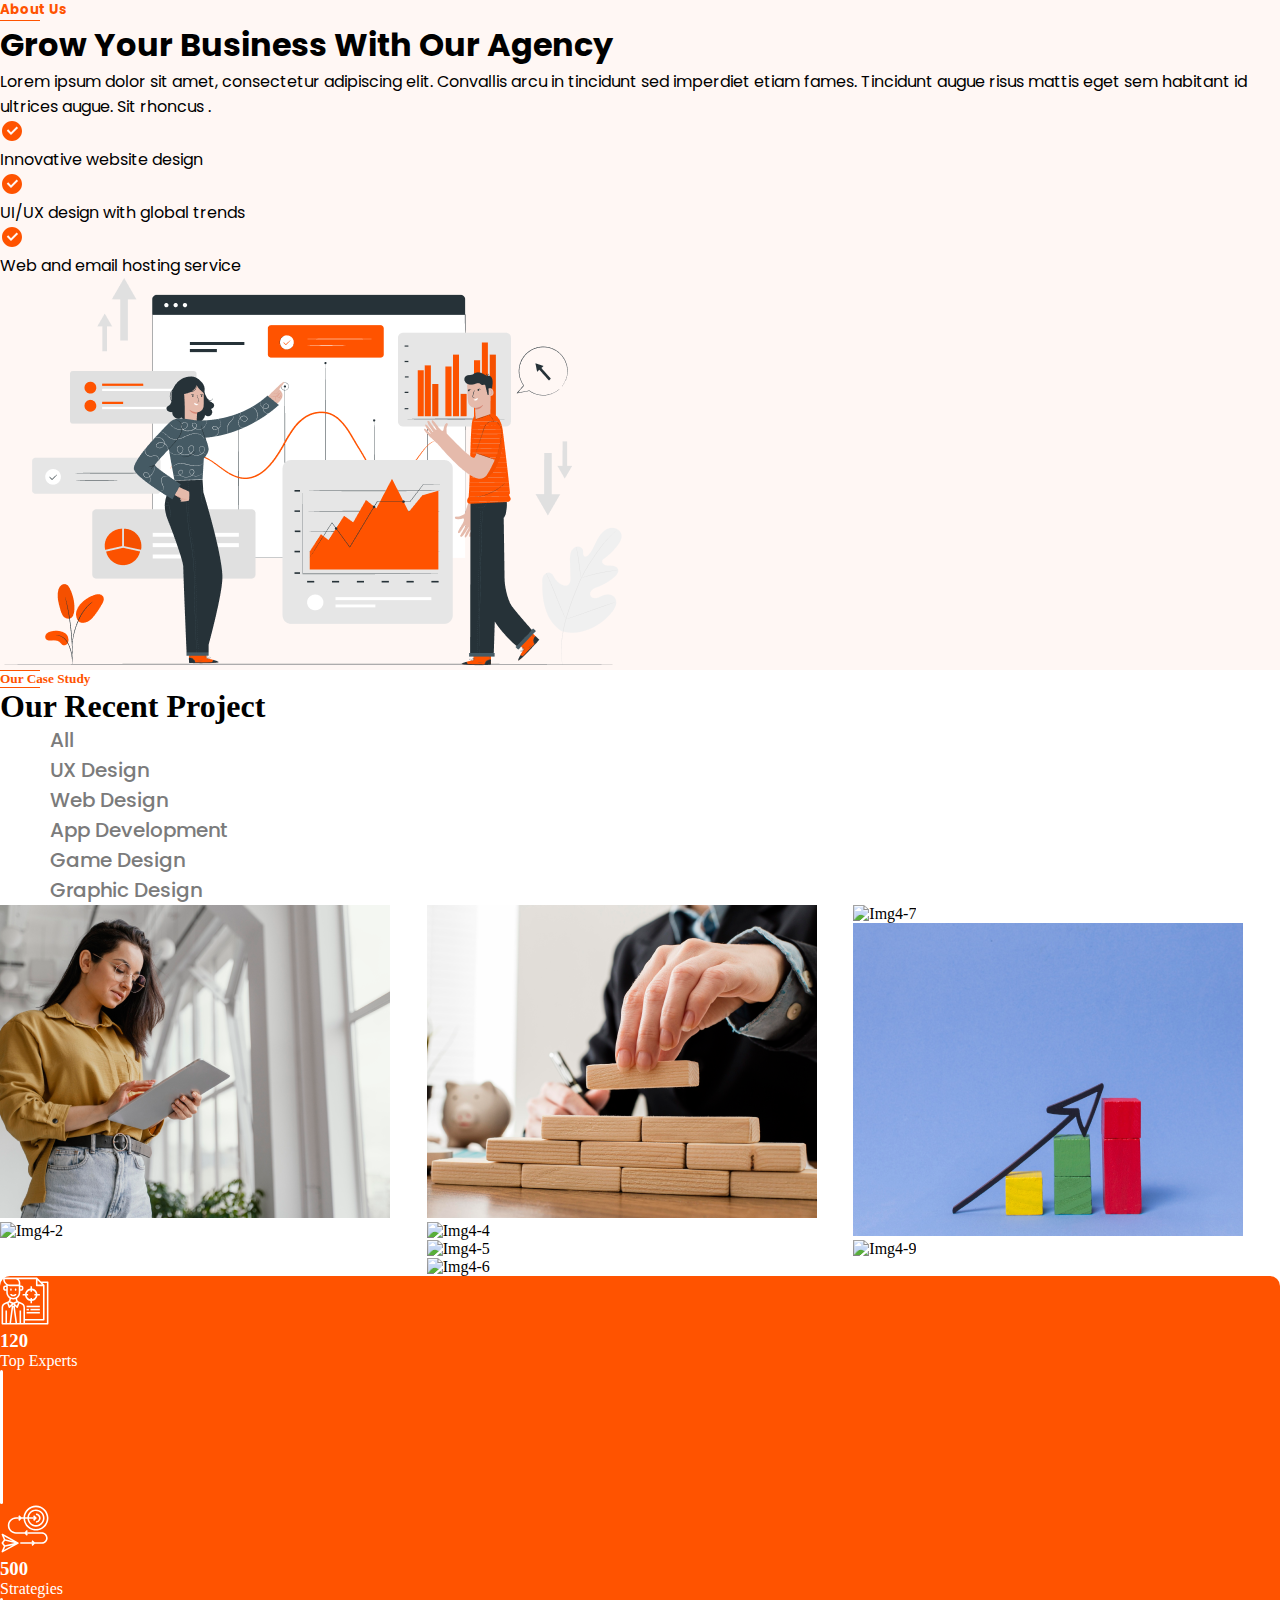
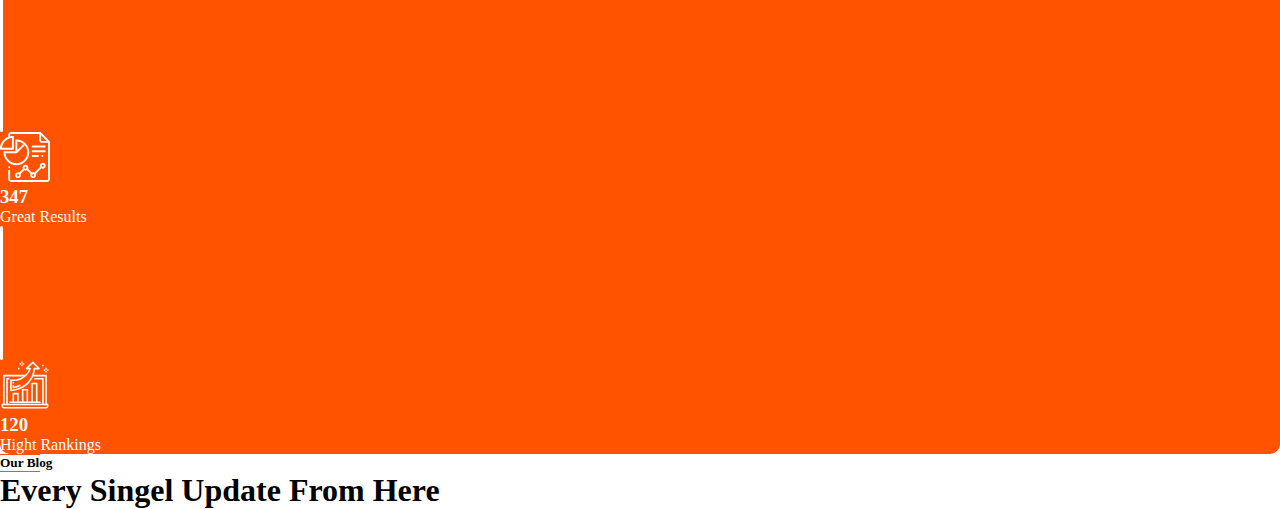
==== index.html @ da447713 "first commit" ====
<!doctype html>
<html lang="en">

<head>
    <meta charset="utf-8">
    <meta name="viewport" content="width=device-width, initial-scale=1">
    <title>Bootstrap demo</title>
    <link rel="stylesheet" href="/assets/css/style.css">
    <link href="https://cdn.jsdelivr.net/npm/bootstrap@5.3.0-alpha3/dist/css/bootstrap.min.css" rel="stylesheet"
        integrity="sha384-KK94CHFLLe+nY2dmCWGMq91rCGa5gtU4mk92HdvYe+M/SXH301p5ILy+dN9+nJOZ" crossorigin="anonymous">
</head>

<body>
    <!-- ----Third Section---- -->
    <section class="bg-color py-5">
        <div class="container">
            <div class="row">
                <div class="col-6">
                    <div class="d-flex align-items-center ms-1 pt-4">
                        <h5 class="f-m-poppins c-orange">About Us </h5>
                        <div class="line ms-2"></div>
                    </div>
                    <h1 class="f-m-poppins mt-3">Grow Your Business With
                        Our Agency</h1>
                    <p class="f-m-poppins mt-3">Lorem ipsum dolor sit amet, consectetur adipiscing elit. Convallis arcu
                        in tincidunt
                        sed
                        imperdiet etiam
                        fames. Tincidunt augue risus mattis eget sem habitant id ultrices augue. Sit rhoncus .</p>

                    <div class="d-flex align-items-center mt-2">
                        <span>
                            <svg width="24" height="24" viewBox="0 0 24 24" fill="none"
                                xmlns="http://www.w3.org/2000/svg">
                                <g clip-path="url(#clip0_411_270)">
                                    <path
                                        d="M12 22C6.477 22 2 17.523 2 12C2 6.477 6.477 2 12 2C17.523 2 22 6.477 22 12C22 17.523 17.523 22 12 22ZM11.003 16L18.073 8.929L16.659 7.515L11.003 13.172L8.174 10.343L6.76 11.757L11.003 16Z"
                                        fill="#FF5300" />
                                </g>
                                <defs>
                                    <clipPath id="clip0_411_270">
                                        <rect width="24" height="24" fill="#FF5300" />
                                    </clipPath>
                                </defs>
                            </svg>


                        </span>
                        <p class="f-m-poppins mb-0 ms-2">Innovative website design</p>
                    </div>
                    <div class="d-flex align-items-center mt-2">
                        <span>
                            <svg width="24" height="24" viewBox="0 0 24 24" fill="none"
                                xmlns="http://www.w3.org/2000/svg">
                                <g clip-path="url(#clip0_411_270)">
                                    <path
                                        d="M12 22C6.477 22 2 17.523 2 12C2 6.477 6.477 2 12 2C17.523 2 22 6.477 22 12C22 17.523 17.523 22 12 22ZM11.003 16L18.073 8.929L16.659 7.515L11.003 13.172L8.174 10.343L6.76 11.757L11.003 16Z"
                                        fill="#FF5300" />
                                </g>
                                <defs>
                                    <clipPath id="clip0_411_270">
                                        <rect width="24" height="24" fill="white" />
                                    </clipPath>
                                </defs>
                            </svg>

                        </span>
                        <p class=" mb-0 f-m-poppins ms-2">UI/UX design with global trends</p>
                    </div>
                    <div class="d-flex align-items-center mt-2">
                        <span>
                            <svg width="24" height="24" viewBox="0 0 24 24" fill="none"
                                xmlns="http://www.w3.org/2000/svg">
                                <g clip-path="url(#clip0_411_270)">
                                    <path
                                        d="M12 22C6.477 22 2 17.523 2 12C2 6.477 6.477 2 12 2C17.523 2 22 6.477 22 12C22 17.523 17.523 22 12 22ZM11.003 16L18.073 8.929L16.659 7.515L11.003 13.172L8.174 10.343L6.76 11.757L11.003 16Z"
                                        fill="#FF5300" />
                                </g>
                                <defs>
                                    <clipPath id="clip0_411_270">
                                        <rect width="24" height="24" fill="white" />
                                    </clipPath>
                                </defs>
                            </svg>

                        </span>


                        <p class="f-m-poppins mb-0 ms-2">Web and email hosting service</p>
                    </div>
                </div>
                <div class="col-6">
                    <img class="pb-5 pt-5" src="/assets/img/png/img-1.png" alt="img-1">
                </div>
            </div>
        </div>
    </section>
    <!-- ----Forth Section--- -->
    <section>
        <div class="container py-5">
            <div class="d-flex justify-content-center align-items-center mb-2">
                <div class="line"> </div>
                <h5 class="c-orange">Our Case Study</h5>
                <div class="line"></div>
            </div>
            <h1 class="d-flex justify-content-center mb-3">Our Recent Project</h1>
            <ul class="d-flex justify-content-between mb-5">
                <li class="1">
                    <a class="c-black box-1" href="">All</a>
                </li>
                <li clas>
                    <a class="c-black box-1" href="">UX Design</a>
                </li>
                <li class="">
                    <a class="c-black box-1" href="">Web Design</a>
                </li>
                <li class="ms-4">
                    <a class="c-black box-1" href="">App Development</a>
                </li>
                <li class="ms-4">
                    <a class="c-black box-1" href="">Game Design</a>
                </li>
                <li class="ms-4">
                    <a class="c-black box-1" href="">Graphic Design</a>
                </li>
            </ul>
            <div class="grid-container">
                <div class=" position-relative">
                    <img class="w-100 hover" src="/assets/img/png/Img4-1.png" alt="Img4-1">
                    <div class="box hover pos-absolute">
                        <div class="d-flex justify-content-center align-items-center flex-column h-100">
                            <span>
                                <svg width="50" height="50" viewBox="0 0 50 50" fill="none"
                                    xmlns="http://www.w3.org/2000/svg">
                                    <path
                                        d="M20.8333 6.25V10.4167H10.4167V39.5833H39.5833V29.1667H43.75V41.6667C43.75 42.2192 43.5305 42.7491 43.1398 43.1398C42.7491 43.5305 42.2192 43.75 41.6667 43.75H8.33333C7.7808 43.75 7.25089 43.5305 6.86019 43.1398C6.46949 42.7491 6.25 42.2192 6.25 41.6667V8.33333C6.25 7.7808 6.46949 7.25089 6.86019 6.86019C7.25089 6.46949 7.7808 6.25 8.33333 6.25H20.8333ZM36.6375 10.4167H27.0833V6.25H43.75V22.9167H39.5833V13.3625L25 27.9458L22.0542 25L36.6375 10.4167Z"
                                        fill="white" />
                                </svg>
                            </span>
                            <h2 class="c-white">Web Template</h2>
                        </div>
                    </div>

                </div>
                <div>
                    <img class="w-100" src="/assets/img/png/Img4-4.png" alt="Img4-2">
                </div>
                <div>
                    <img class="w-100" src="/assets/img/png/img4-7.png" alt="Img4-3">
                </div>
                <div>
                    <img class="w-100" src="/assets/img/png/Img4-2.png" alt="Img4-4">
                </div>
                <div>
                    <img class="w-100" src="/assets/img/png/Img4-5.png" alt="Img4-5">
                </div>
                <div>
                    <img class="w-100" src="/assets/img/png/Img4-8.png" alt="Img4-6">
                </div>
                <div>
                    <img class="w-100" src="/assets/img/png/Img4-3.png" alt="Img4-7">
                </div>
                <div>
                    <img class="w-100" src="/assets/img/png/img4-6.png" alt="img4-8">
                </div>
                <div>
                    <img class="w-100" src="/assets/img/png/Img4-9.png" alt="Img4-9">
                </div>
            </div>
        </div>
    </section>

    <section class="py-5" >
        <div class="container bg-color-1 py-5">
            <div class="d-flex justify-content-between">
                <div class="flex-column ps-5">
                    <span><svg width="50" height="50" viewBox="0 0 50 50" fill="none"
                            xmlns="http://www.w3.org/2000/svg">
                            <path
                                d="M47.656 5.46875H40.9451L37.2732 1.78906C37.1242 1.64516 36.9256 1.56404 36.7185 1.5625H3.90603C3.69883 1.5625 3.50011 1.64481 3.3536 1.79132C3.20709 1.93784 3.12478 2.13655 3.12478 2.34375V3.36719C3.12677 4.50338 3.41391 5.6209 3.95989 6.61732C4.50587 7.61373 5.29322 8.45717 6.24978 9.07031V9.375H5.46853C4.8475 9.37685 4.25243 9.62438 3.8133 10.0635C3.37416 10.5027 3.12663 11.0977 3.12478 11.7188V12.5C3.12663 13.121 3.37416 13.7161 3.8133 14.1552C4.25243 14.5944 4.8475 14.8419 5.46853 14.8438H6.24978V16.4062C6.24739 17.3302 6.42768 18.2456 6.7803 19.0997C7.13292 19.9537 7.65091 20.7296 8.30447 21.3828C8.63553 21.7046 8.99361 21.9973 9.37478 22.2578V22.875C9.37736 23.5475 9.16173 24.2027 8.76025 24.7422C8.35878 25.2818 7.79312 25.6765 7.14822 25.8672L5.46072 26.375C4.33238 26.7088 3.34261 27.3993 2.63977 28.3429C1.93693 29.2866 1.55888 30.4327 1.56228 31.6094V47.6562C1.56228 47.8635 1.64459 48.0622 1.7911 48.2087C1.93761 48.3552 2.13633 48.4375 2.34353 48.4375H47.656C47.8632 48.4375 48.0619 48.3552 48.2085 48.2087C48.355 48.0622 48.4373 47.8635 48.4373 47.6562V6.25C48.4373 6.0428 48.355 5.84409 48.2085 5.69757C48.0619 5.55106 47.8632 5.46875 47.656 5.46875ZM6.24978 13.2812H5.46853C5.26133 13.2812 5.06261 13.1989 4.9161 13.0524C4.76959 12.9059 4.68728 12.7072 4.68728 12.5V11.7188C4.68728 11.5115 4.76959 11.3128 4.9161 11.1663C5.06261 11.0198 5.26133 10.9375 5.46853 10.9375H6.24978V13.2812ZM37.4998 4.22656L41.867 8.59375H37.4998V4.22656ZM35.9373 3.125V9.375C35.9373 9.5822 36.0196 9.78091 36.1661 9.92743C36.3126 10.0739 36.5113 10.1562 36.7185 10.1562H42.9685V42.9688H24.9998V31.6094C25.0032 30.4327 24.6251 29.2866 23.9223 28.3429C23.2194 27.3993 22.2297 26.7088 21.1013 26.375L19.4138 25.8672C18.7689 25.6765 18.2033 25.2818 17.8018 24.7422C17.4003 24.2027 17.1847 23.5475 17.1873 22.875V22.25C18.1479 21.6073 18.9355 20.738 19.4805 19.7189C20.0255 18.6997 20.3112 17.562 20.3123 16.4062V14.8438H21.0935C21.7146 14.8419 22.3096 14.5944 22.7488 14.1552C23.1879 13.7161 23.4354 13.121 23.4373 12.5V11.7188C23.4354 11.0977 23.1879 10.5027 22.7488 10.0635C22.3096 9.62438 21.7146 9.37685 21.0935 9.375H20.3123V7.03125C20.3127 6.30299 20.167 5.58206 19.8839 4.9111C19.6007 4.24014 19.1859 3.63279 18.6638 3.125H35.9373ZM13.281 26.5078L10.2107 25.3594C10.6522 24.6583 10.8977 23.8516 10.9217 23.0234C11.6788 23.2946 12.4767 23.4346 13.281 23.4375C14.0855 23.4367 14.8837 23.2966 15.6404 23.0234C15.6643 23.8516 15.9098 24.6583 16.3513 25.3594L13.281 26.5078ZM14.0388 29.2031L13.6717 29.6875H12.8904L12.5232 29.2031L13.281 28.4453L14.0388 29.2031ZM17.4842 26.6016C17.6395 26.7173 17.8012 26.8242 17.9685 26.9219L16.8826 29.8359L14.6873 27.6484L17.4842 26.6016ZM20.3123 13.2812V10.9375H21.0935C21.3007 10.9375 21.4994 11.0198 21.646 11.1663C21.7925 11.3128 21.8748 11.5115 21.8748 11.7188V12.5C21.8748 12.7072 21.7925 12.9059 21.646 13.0524C21.4994 13.1989 21.3007 13.2812 21.0935 13.2812H20.3123ZM4.68728 3.36719V3.125H14.8435C15.3565 3.125 15.8645 3.22604 16.3384 3.42235C16.8123 3.61865 17.2429 3.90639 17.6057 4.26911C17.9684 4.63184 18.2561 5.06246 18.4524 5.53639C18.6487 6.01032 18.7498 6.51827 18.7498 7.03125V8.59375H9.91384C8.52831 8.59168 7.20011 8.04037 6.22039 7.06064C5.24066 6.08092 4.68935 4.75272 4.68728 3.36719V3.36719ZM7.81228 16.4062V9.82031C8.49039 10.0437 9.19988 10.1571 9.91384 10.1562H18.7498V16.4062C18.7498 17.8567 18.1736 19.2477 17.148 20.2732C16.1224 21.2988 14.7314 21.875 13.281 21.875C11.8306 21.875 10.4396 21.2988 9.41404 20.2732C8.38845 19.2477 7.81228 17.8567 7.81228 16.4062V16.4062ZM9.08572 26.6016L11.8748 27.6484L9.67947 29.8359L8.59353 26.9219C8.75759 26.8203 8.92947 26.7187 9.08572 26.6016V26.6016ZM7.03103 46.875V34.375H5.46853V46.875H3.12478V31.6094C3.12147 30.7686 3.39179 29.9495 3.89492 29.2759C4.39805 28.6022 5.10669 28.1105 5.91384 27.875L7.1404 27.5078L8.6404 31.5234C8.68696 31.6465 8.76351 31.756 8.8631 31.8419C8.9627 31.9279 9.08219 31.9876 9.21072 32.0156C9.26497 32.0247 9.31979 32.0299 9.37478 32.0312C9.58232 32.0319 9.78169 31.9504 9.92947 31.8047L11.406 30.3203L11.6795 30.6797L9.47634 46.875H7.03103ZM11.0545 46.875L13.1795 31.25H13.3826L15.5076 46.875H11.0545ZM23.4373 46.875H21.0935V34.375H19.531V46.875H17.0857L14.8826 30.6797L15.156 30.3203L16.6326 31.8047C16.7804 31.9504 16.9797 32.0319 17.1873 32.0312C17.2423 32.0299 17.2971 32.0247 17.3513 32.0156C17.4799 31.9876 17.5994 31.9279 17.699 31.8419C17.7986 31.756 17.8751 31.6465 17.9217 31.5234L19.4217 27.5078L20.6482 27.875C21.4554 28.1105 22.164 28.6022 22.6671 29.2759C23.1703 29.9495 23.4406 30.7686 23.4373 31.6094V46.875ZM46.8748 46.875H24.9998V44.5312H43.7498C43.957 44.5312 44.1557 44.4489 44.3022 44.3024C44.4487 44.1559 44.531 43.9572 44.531 43.75V9.375C44.5295 9.16788 44.4484 8.96928 44.3045 8.82031L42.5076 7.03125H46.8748V46.875Z"
                                fill="white" />
                            <path
                                d="M25.0539 17.9688H22.6562V19.5312H25.0539C25.2292 20.9061 25.856 22.1839 26.8361 23.1639C27.8161 24.144 29.0939 24.7708 30.4688 24.9461V27.3438H32.0312V24.9461C33.4061 24.7708 34.6839 24.144 35.6639 23.1639C36.644 22.1839 37.2708 20.9061 37.4461 19.5312H39.8438V17.9688H37.4461C37.2708 16.5939 36.644 15.3161 35.6639 14.3361C34.6839 13.356 33.4061 12.7292 32.0312 12.5539V10.1562H30.4688V12.5539C29.0939 12.7292 27.8161 13.356 26.8361 14.3361C25.856 15.3161 25.2292 16.5939 25.0539 17.9688ZM30.4688 14.1328V15.625H32.0312V14.1328C32.989 14.2965 33.8724 14.7534 34.5595 15.4405C35.2466 16.1276 35.7035 17.011 35.8672 17.9688H34.375V19.5312H35.8672C35.7035 20.489 35.2466 21.3724 34.5595 22.0595C33.8724 22.7466 32.989 23.2035 32.0312 23.3672V21.875H30.4688V23.3672C29.511 23.2035 28.6276 22.7466 27.9405 22.0595C27.2534 21.3724 26.7965 20.489 26.6328 19.5312H28.125V17.9688H26.6328C26.7965 17.011 27.2534 16.1276 27.9405 15.4405C28.6276 14.7534 29.511 14.2965 30.4688 14.1328Z"
                                fill="white" />
                            <path d="M39.8438 29.6875H26.5625V31.25H39.8438V29.6875Z" fill="white" />
                            <path d="M28.9062 32.8125H26.5625V34.375H28.9062V32.8125Z" fill="white" />
                            <path d="M39.8438 32.8125H30.4688V34.375H39.8438V32.8125Z" fill="white" />
                            <path d="M39.8438 35.9375H26.5625V37.5H39.8438V35.9375Z" fill="white" />
                            <path
                                d="M13.2812 20.3125C15.0336 20.3125 16.4062 19.2828 16.4062 17.9688H14.8438C14.8438 18.2875 14.2352 18.75 13.2812 18.75C12.3273 18.75 11.7188 18.2875 11.7188 17.9688H10.1562C10.1562 19.2828 11.5289 20.3125 13.2812 20.3125Z"
                                fill="white" />
                            <path
                                d="M10.9375 14.8438C11.1447 14.8438 11.3434 14.7614 11.4899 14.6149C11.6364 14.4684 11.7188 14.2697 11.7188 14.0625V13.2812C11.7188 13.074 11.6364 12.8753 11.4899 12.7288C11.3434 12.5823 11.1447 12.5 10.9375 12.5C10.7303 12.5 10.5316 12.5823 10.3851 12.7288C10.2386 12.8753 10.1562 13.074 10.1562 13.2812V14.0625C10.1562 14.2697 10.2386 14.4684 10.3851 14.6149C10.5316 14.7614 10.7303 14.8438 10.9375 14.8438Z"
                                fill="white" />
                            <path
                                d="M15.625 14.8438C15.8322 14.8438 16.0309 14.7614 16.1774 14.6149C16.3239 14.4684 16.4062 14.2697 16.4062 14.0625V13.2812C16.4062 13.074 16.3239 12.8753 16.1774 12.7288C16.0309 12.5823 15.8322 12.5 15.625 12.5C15.4178 12.5 15.2191 12.5823 15.0726 12.7288C14.9261 12.8753 14.8438 13.074 14.8438 13.2812V14.0625C14.8438 14.2697 14.9261 14.4684 15.0726 14.6149C15.2191 14.7614 15.4178 14.8438 15.625 14.8438Z"
                                fill="white" />
                        </svg>
                    </span>
                    <h3 class="c-white">120</h3>
                    <p class="c-white">Top Experts</p>
                </div>
                <div class="line-1"></div>

                <div class="flex-column">
                    <span><svg width="50" height="50" viewBox="0 0 50 50" fill="none"
                            xmlns="http://www.w3.org/2000/svg">
                            <path
                                d="M1.71981 39.5313L3.79272 42.2951L1.62673 47.3484C1.49551 47.6551 1.57256 48.011 1.81976 48.235C1.967 48.3685 2.15544 48.4375 2.34465 48.4375C2.47359 48.4375 2.60329 48.4059 2.72079 48.3406L18.3458 39.7469C18.596 39.6099 18.7509 39.3475 18.7509 39.0625C18.7509 38.7776 18.596 38.5151 18.3458 38.3782L2.72079 29.7844C2.43087 29.6238 2.06695 29.6654 1.81976 29.8901C1.57256 30.114 1.49551 30.4699 1.62673 30.7766L3.79272 35.8299L1.71981 38.5937C1.51152 38.8714 1.51152 39.2536 1.71981 39.5313ZM5.25093 42.858L12.5851 41.1323L3.95675 45.8779L5.25093 42.858ZM12.5851 36.9927L5.25093 35.267L3.95674 32.2472L12.5851 36.9927ZM5.0066 36.8152L14.5576 39.0625L5.0066 41.3098L3.32122 39.0625L5.0066 36.8152Z"
                                fill="white" />
                            <path
                                d="M35.9375 1.5625C29.3088 1.5625 23.8837 6.7532 23.4771 13.2812H21.4172L19.3024 11.1664L18.1976 12.2711L19.2078 13.2812H16.0156C11.4922 13.2812 7.8125 16.9613 7.8125 21.4844C7.8125 26.0075 11.4922 29.6875 16.0156 29.6875H24.6765L26.7914 31.8024L27.8961 30.6976L26.886 29.6875H41.7969C44.1658 29.6875 46.0938 31.6151 46.0938 33.9844C46.0938 36.3537 44.1658 38.2812 41.7969 38.2812H34.6985L32.5836 36.1664L31.4789 37.2711L32.489 38.2812H20.3125V39.8438H32.489L31.4789 40.8539L32.5836 41.9586L34.6985 39.8438H41.7969C45.0279 39.8438 47.6562 37.2154 47.6562 33.9844C47.6562 30.7533 45.0279 28.125 41.7969 28.125H26.886L27.8961 27.1149L26.7914 26.0101L24.6765 28.125H16.0156C12.3543 28.125 9.375 25.1461 9.375 21.4844C9.375 17.8226 12.3543 14.8438 16.0156 14.8438H19.2078L18.1976 15.8539L19.3024 16.9586L21.4172 14.8438H23.4771C23.8837 21.3718 29.3088 26.5625 35.9375 26.5625C42.8299 26.5625 48.4375 20.9549 48.4375 14.0625C48.4375 7.1701 42.8299 1.5625 35.9375 1.5625ZM35.9375 25C30.1702 25 25.4429 20.5101 25.0396 14.8438H27.3833C27.7798 19.2171 31.4626 22.6562 35.9375 22.6562C40.6761 22.6562 44.5312 18.8011 44.5312 14.0625C44.5312 9.32388 40.6761 5.46875 35.9375 5.46875C31.4626 5.46875 27.7798 8.90789 27.3833 13.2812H25.0396C25.4429 7.6149 30.1702 3.125 35.9375 3.125C41.9685 3.125 46.875 8.03146 46.875 14.0625C46.875 20.0935 41.9685 25 35.9375 25ZM34.1461 16.9586L36.4899 14.6149C36.795 14.3097 36.795 13.8153 36.4899 13.5101L34.1461 11.1664L33.0414 12.2711L34.0515 13.2812H28.9524C29.3426 9.77111 32.3246 7.03125 35.9375 7.03125C39.8148 7.03125 42.9688 10.1856 42.9688 14.0625C42.9688 17.9394 39.8148 21.0938 35.9375 21.0938C32.3246 21.0938 29.3426 18.3539 28.9524 14.8438H34.0515L33.0414 15.8539L34.1461 16.9586Z"
                                fill="white" />
                            <path
                                d="M40.625 14.0625C40.625 11.4777 38.5223 9.375 35.9375 9.375V10.9375C37.661 10.9375 39.0625 12.3394 39.0625 14.0625C39.0625 15.7856 37.661 17.1875 35.9375 17.1875V18.75C38.5223 18.75 40.625 16.6473 40.625 14.0625Z"
                                fill="white" />
                        </svg>
                    </span>
                    <h3 class="c-white">500</h3>
                    <p class="c-white">Strategies</p>
                </div>
                <div class="line-1"></div>



                <div class="flex-column">
                    <span><svg width="50" height="50" viewBox="0 0 50 50" fill="none"
                            xmlns="http://www.w3.org/2000/svg">
                            <g clip-path="url(#clip0_450_266)">
                                <path
                                    d="M49.7139 9.17148L40.8271 0.286035C40.644 0.10293 40.3957 0 40.1367 0H11.1328C9.51738 0 8.20312 1.31426 8.20312 2.92969V4.79141C3.40576 6.67324 0 11.3491 0 16.8058C0 17.345 0.437305 17.7823 0.976562 17.7823H12.8995C13.4388 17.7823 13.8761 17.345 13.8761 16.8058V4.88281C13.8761 4.34355 13.4388 3.90625 12.8995 3.90625C11.9583 3.90625 11.0407 4.0085 10.1562 4.20088V2.92969C10.1562 2.39121 10.5943 1.95312 11.1328 1.95312H39.1602V7.91016C39.1602 9.52559 40.4744 10.8398 42.0898 10.8398H48.0469V47.0703C48.0469 47.6088 47.6088 48.0469 47.0703 48.0469H11.1328C10.5943 48.0469 10.1562 47.6088 10.1562 47.0703V38.7044C10.1562 38.1651 9.71895 37.7278 9.17969 37.7278C8.64043 37.7278 8.20312 38.1651 8.20312 38.7044V47.0703C8.20312 48.6857 9.51738 50 11.1328 50H47.0703C48.6857 50 50 48.6857 50 47.0703V9.86201C50 9.60303 49.8971 9.35459 49.7139 9.17148ZM11.9229 5.90264V15.8292H1.99629C2.46318 10.5706 6.66436 6.36953 11.9229 5.90264ZM42.0898 8.88672C41.5514 8.88672 41.1133 8.44863 41.1133 7.91016V3.33398L46.6668 8.88672H42.0898Z"
                                    fill="white" />
                                <path
                                    d="M9.87002 34.4658C9.68848 34.2841 9.43652 34.1797 9.17969 34.1797C8.92285 34.1797 8.6709 34.2841 8.48926 34.4658C8.30762 34.6475 8.20312 34.8994 8.20312 35.1562C8.20312 35.4131 8.30752 35.665 8.48926 35.8466C8.6709 36.0283 8.92285 36.1328 9.17969 36.1328C9.43652 36.1328 9.68848 36.0283 9.87002 35.8466C10.0518 35.665 10.1562 35.4131 10.1562 35.1562C10.1562 34.8994 10.0518 34.6475 9.87002 34.4658Z"
                                    fill="white" />
                                <path
                                    d="M16.3979 7.4043C15.8587 7.4043 15.4214 7.8416 15.4214 8.38086V19.3271H4.4751C3.93584 19.3271 3.49854 19.7645 3.49854 20.3037C3.49854 27.4165 9.28516 33.2032 16.3979 33.2032C23.5107 33.2032 29.2975 27.4165 29.2975 20.3037C29.2975 13.1909 23.5107 7.4043 16.3979 7.4043ZM17.3745 9.40068C19.6606 9.60361 21.7467 10.5128 23.4132 11.9075L17.3745 17.9461V9.40068ZM16.3979 31.2501C10.6912 31.2501 5.99033 26.8605 5.49492 21.2803H16.3979C16.6675 21.2803 16.9114 21.1711 17.0882 20.9945C17.0883 20.9944 17.0884 20.9944 17.0886 20.9942L24.7945 13.2884C26.3854 15.1895 27.3443 17.6367 27.3443 20.3037C27.3443 26.3396 22.4338 31.2501 16.3979 31.2501Z"
                                    fill="white" />
                                <path
                                    d="M42.7811 30.8208C41.1656 30.8208 39.8514 32.1351 39.8514 33.7505C39.8514 34.1554 39.934 34.5412 40.0831 34.8923L34.4568 40.5186C34.0702 40.3302 33.6362 40.2242 33.178 40.2242C32.7307 40.2242 32.3066 40.3254 31.9271 40.5054L28.1909 36.7692C28.3204 36.4388 28.3923 36.0795 28.3923 35.7035C28.3923 34.0881 27.078 32.7738 25.4626 32.7738C23.8472 32.7738 22.5329 34.0881 22.5329 35.7035C22.5329 36.1412 22.6301 36.5564 22.8029 36.9298L19.2194 40.5133C18.8377 40.3307 18.4105 40.2282 17.96 40.2282C16.3445 40.2282 15.0303 41.5425 15.0303 43.1579C15.0303 44.7733 16.3445 46.0876 17.96 46.0876C19.5754 46.0876 20.8896 44.7733 20.8896 43.1579C20.8896 42.7051 20.7863 42.276 20.6021 41.8929L24.1656 38.3294C24.5569 38.5235 24.9972 38.6332 25.4628 38.6332C25.9887 38.6332 26.4821 38.4933 26.9092 38.2497L30.5399 41.8805C30.3532 42.2657 30.2483 42.6978 30.2483 43.1539C30.2483 44.7693 31.5626 46.0836 33.178 46.0836C34.7935 46.0836 36.1077 44.7693 36.1077 43.1539C36.1077 42.7088 36.0075 42.2867 35.8291 41.9086L41.4028 36.3349C41.8139 36.555 42.2831 36.6802 42.7811 36.6802C44.3965 36.6802 45.7107 35.3659 45.7107 33.7505C45.7107 32.1351 44.3965 30.8208 42.7811 30.8208ZM17.9599 44.1346C17.4214 44.1346 16.9833 43.6965 16.9833 43.158C16.9833 42.6195 17.4214 42.1814 17.9599 42.1814C18.2221 42.1814 18.4599 42.2858 18.6354 42.4546C18.6394 42.4587 18.6428 42.4631 18.6468 42.4671C18.6515 42.4718 18.6565 42.4757 18.6613 42.4802C18.8313 42.656 18.9364 42.8948 18.9364 43.158C18.9364 43.6964 18.4983 44.1346 17.9599 44.1346ZM25.4626 36.6801C24.9241 36.6801 24.486 36.242 24.486 35.7035C24.486 35.165 24.9241 34.727 25.4626 34.727C26.0011 34.727 26.4392 35.165 26.4392 35.7035C26.4392 36.242 26.0011 36.6801 25.4626 36.6801ZM33.1778 44.1305C32.6394 44.1305 32.2013 43.6924 32.2013 43.1539C32.2013 42.6154 32.6394 42.1773 33.1778 42.1773C33.7163 42.1773 34.1544 42.6154 34.1544 43.1539C34.1544 43.6924 33.7163 44.1305 33.1778 44.1305ZM42.7809 34.727C42.2424 34.727 41.8043 34.2889 41.8043 33.7504C41.8043 33.2119 42.2425 32.7738 42.7809 32.7738C43.3193 32.7738 43.7574 33.2119 43.7574 33.7504C43.7574 34.2889 43.3193 34.727 42.7809 34.727Z"
                                    fill="white" />
                                <path
                                    d="M37.8998 22.9492H32.7456C32.2063 22.9492 31.769 23.3865 31.769 23.9258C31.769 24.465 32.2062 24.9023 32.7456 24.9023H37.8998C38.4391 24.9023 38.8764 24.465 38.8764 23.9258C38.8764 23.3865 38.4391 22.9492 37.8998 22.9492Z"
                                    fill="white" />
                                <path
                                    d="M43.037 23.2354C42.8555 23.0537 42.6035 22.9492 42.3467 22.9492C42.0898 22.9492 41.8379 23.0536 41.6562 23.2354C41.4746 23.417 41.3701 23.6689 41.3701 23.9258C41.3701 24.1826 41.4745 24.4346 41.6562 24.6161C41.8379 24.7978 42.0889 24.9023 42.3467 24.9023C42.6035 24.9023 42.8555 24.7979 43.037 24.6161C43.2187 24.4346 43.3232 24.1826 43.3232 23.9258C43.3232 23.6689 43.2188 23.417 43.037 23.2354Z"
                                    fill="white" />
                                <path
                                    d="M44.6747 13.5742H32.7456C32.2063 13.5742 31.769 14.0115 31.769 14.5508C31.769 15.09 32.2062 15.5273 32.7456 15.5273H44.6747C45.214 15.5273 45.6513 15.09 45.6513 14.5508C45.6513 14.0115 45.214 13.5742 44.6747 13.5742Z"
                                    fill="white" />
                                <path
                                    d="M44.6747 18.2617H32.7456C32.2063 18.2617 31.769 18.699 31.769 19.2383C31.769 19.7775 32.2062 20.2148 32.7456 20.2148H44.6747C45.214 20.2148 45.6513 19.7775 45.6513 19.2383C45.6513 18.699 45.214 18.2617 44.6747 18.2617Z"
                                    fill="white" />
                            </g>
                            <defs>
                                <clipPath id="clip0_450_266">
                                    <rect width="50" height="50" fill="white" />
                                </clipPath>
                            </defs>
                        </svg>
                    </span>
                    <h3 class="c-white">347</h3>
                    <p class="c-white">Great Results</p>
                </div>
                <div class="line-1"></div>
                <div class="flex-column">
                    <span><svg width="50" height="50" viewBox="0 0 50 50" fill="none"
                            xmlns="http://www.w3.org/2000/svg">
                            <path
                                d="M47.6562 43.7501H46.875V15.6251C46.875 15.4179 46.7927 15.2192 46.6462 15.0726C46.4997 14.9261 46.3009 14.8438 46.0938 14.8438H33.8234C34.4422 13.0752 34.8495 11.2395 35.0367 9.37508H39.0625C39.217 9.37504 39.368 9.32921 39.4965 9.24336C39.6249 9.15751 39.725 9.03551 39.7841 8.89278C39.8432 8.75004 39.8587 8.59298 39.8286 8.44146C39.7985 8.28993 39.7241 8.15074 39.6148 8.04148L33.3648 1.79148C33.2183 1.64502 33.0197 1.56274 32.8125 1.56274C32.6053 1.56274 32.4067 1.64502 32.2602 1.79148L26.0102 8.04148C25.9009 8.15074 25.8265 8.28993 25.7964 8.44146C25.7663 8.59298 25.7818 8.75004 25.8409 8.89278C25.9 9.03551 26.0001 9.15751 26.1285 9.24336C26.257 9.32921 26.408 9.37504 26.5625 9.37508H29.0289C28.1166 11.4385 26.7997 13.2981 25.1562 14.8438H3.90625C3.69905 14.8438 3.50034 14.9261 3.35382 15.0726C3.20731 15.2192 3.125 15.4179 3.125 15.6251V43.7501H2.34375C2.13655 43.7501 1.93784 43.8324 1.79132 43.9789C1.64481 44.1254 1.5625 44.3241 1.5625 44.5313V46.0938C1.5625 46.7154 1.80943 47.3116 2.24897 47.7511C2.68851 48.1906 3.28465 48.4376 3.90625 48.4376H46.0938C46.7154 48.4376 47.3115 48.1906 47.751 47.7511C48.1906 47.3116 48.4375 46.7154 48.4375 46.0938V44.5313C48.4375 44.3241 48.3552 44.1254 48.2087 43.9789C48.0622 43.8324 47.8634 43.7501 47.6562 43.7501ZM30.9188 8.86023C30.9616 8.74224 30.9753 8.61567 30.9588 8.49124C30.9423 8.3668 30.8961 8.24818 30.8241 8.14539C30.752 8.04261 30.6563 7.9587 30.5449 7.90077C30.4336 7.84284 30.3099 7.81259 30.1844 7.81258H28.4484L32.8125 3.44851L37.1766 7.81258H34.3172C34.1186 7.81214 33.9273 7.88734 33.7822 8.02288C33.6371 8.15842 33.549 8.34413 33.5359 8.54226C33.1772 13.6982 31.0525 18.573 27.5197 22.3456C23.987 26.1181 19.262 28.5579 14.1406 29.254L11.7188 29.5759V21.0087C15.8095 21.3766 19.9076 20.3858 23.3784 18.1897C26.8493 15.9936 29.4995 12.7145 30.9188 8.86023ZM4.6875 16.4063H23.2258C19.7399 18.8698 15.4546 19.9313 11.2219 19.3798L11.0437 19.3548C10.9331 19.3396 10.8205 19.3483 10.7136 19.3803C10.6066 19.4123 10.5077 19.4669 10.4236 19.5403C10.3395 19.6137 10.2721 19.7043 10.226 19.806C10.1799 19.9077 10.1561 20.0181 10.1562 20.1298V30.4688C10.1562 30.676 10.2386 30.8747 10.3851 31.0213C10.5316 31.1678 10.7303 31.2501 10.9375 31.2501C10.972 31.2501 11.0064 31.2477 11.0406 31.243L14.3438 30.8032C18.466 30.241 22.3718 28.6189 25.6795 26.0955C28.9872 23.572 31.5835 20.2335 33.2148 16.4063H45.3125V43.7501H43.75V18.7501C43.75 18.5429 43.6677 18.3442 43.5212 18.1976C43.3747 18.0511 43.1759 17.9688 42.9688 17.9688H34.375V19.5313H42.1875V43.7501H7.8125V19.5313H9.375V17.9688H7.03125C6.82405 17.9688 6.62534 18.0511 6.47882 18.1976C6.33231 18.3442 6.25 18.5429 6.25 18.7501V43.7501H4.6875V16.4063ZM46.875 46.0938C46.875 46.301 46.7927 46.4997 46.6462 46.6463C46.4997 46.7928 46.3009 46.8751 46.0938 46.8751H3.90625C3.69905 46.8751 3.50034 46.7928 3.35382 46.6463C3.20731 46.4997 3.125 46.301 3.125 46.0938V45.3126H46.875V46.0938Z"
                                fill="white" />
                            <path
                                d="M9.375 42.9688H40.625V41.4062H37.5V23.4375C37.5 23.2303 37.4177 23.0316 37.2712 22.8851C37.1247 22.7386 36.926 22.6562 36.7188 22.6562H32.0312C31.824 22.6562 31.6253 22.7386 31.4788 22.8851C31.3323 23.0316 31.25 23.2303 31.25 23.4375V41.4062H28.125V29.6875C28.125 29.4803 28.0427 29.2816 27.8962 29.1351C27.7497 28.9886 27.551 28.9062 27.3438 28.9062H22.6562C22.449 28.9062 22.2503 28.9886 22.1038 29.1351C21.9573 29.2816 21.875 29.4803 21.875 29.6875V41.4062H18.75V33.5938C18.75 33.3865 18.6677 33.1878 18.5212 33.0413C18.3747 32.8948 18.176 32.8125 17.9688 32.8125H13.2812C13.074 32.8125 12.8753 32.8948 12.7288 33.0413C12.5823 33.1878 12.5 33.3865 12.5 33.5938V41.4062H9.375V42.9688ZM32.8125 24.2188H35.9375V41.4062H32.8125V24.2188ZM23.4375 30.4688H26.5625V41.4062H23.4375V30.4688ZM14.0625 34.375H17.1875V41.4062H14.0625V34.375Z"
                                fill="white" />
                            <path d="M21.0938 1.5625H22.6562V3.125H21.0938V1.5625Z" fill="white" />
                            <path d="M22.6562 3.125H24.2188V4.6875H22.6562V3.125Z" fill="white" />
                            <path d="M21.0938 4.6875H22.6562V6.25H21.0938V4.6875Z" fill="white" />
                            <path d="M19.5312 3.125H21.0938V4.6875H19.5312V3.125Z" fill="white" />
                            <path d="M17.9688 7.8125H19.5312V9.375H17.9688V7.8125Z" fill="white" />
                            <path d="M46.875 9.375H48.4375V10.9375H46.875V9.375Z" fill="white" />
                            <path d="M45.3125 10.9375H46.875V12.5H45.3125V10.9375Z" fill="white" />
                            <path d="M43.75 9.375H45.3125V10.9375H43.75V9.375Z" fill="white" />
                            <path d="M45.3125 7.8125H46.875V9.375H45.3125V7.8125Z" fill="white" />
                            <path d="M42.1875 4.6875H43.75V6.25H42.1875V4.6875Z" fill="white" />
                            <path
                                d="M14.0625 25.0001H12.5V27.3438C12.5 27.551 12.5823 27.7498 12.7288 27.8963C12.8753 28.0428 13.074 28.1251 13.2812 28.1251C15.951 28.0088 18.5357 27.1518 20.7461 25.6501L19.8789 24.3501C18.138 25.5218 16.1452 26.2664 14.0625 26.5235V25.0001Z"
                                fill="white" />
                            <path d="M12.5 21.875H14.0625V23.4375H12.5V21.875Z" fill="white" />
                        </svg>
                    </span>
                    <h3 class="c-white">120</h3>
                    <p class="c-white pe-5">Hight Rankings</p>
                </div>
            </div>
    </section>
    <section> 
        <div class="container">
            <div class="line"></div>
            <h5>Our Blog</h5>
            <div class="line"></div>
        </div> 
        <h1>Every Singel Update From Here</h1>
        
    </section>


    <script src="https://cdn.jsdelivr.net/npm/bootstrap@5.3.0-alpha3/dist/js/bootstrap.bundle.min.js"
        integrity="sha384-ENjdO4Dr2bkBIFxQpeoTz1HIcje39Wm4jDKdf19U8gI4ddQ3GYNS7NTKfAdVQSZe"
        crossorigin="anonymous"></script>
</body>

</html>
---- assets/css/style.css ----
@import url('https://fonts.googleapis.com/css2?family=Poppins:ital,wght@0,100;0,200;0,300;0,400;0,500;0,600;0,700;0,800;0,900;1,100;1,200;1,300;1,400;1,500;1,600;1,700;1,800;1,900&display=swap');

* {
    margin: 0;
    padding: 0;
    box-sizing: border-box !important;
    list-style-type: none !important;
    text-decoration: none !important;
}

.f-m-poppins {
    font-family: 'Poppins';

}

.bg-color {
    background-color: rgba(255, 247, 244, 1);
}
.bg-color-1{
    background-color: #FF5300;
    border-radius: 10px;
}

.c-orange {
    color: rgba(255, 83, 0, 1);

}

.c-white {
    color: #ffffff;
}

.line {
    width: 40px;
    height: 1px;
    background-color: #FF5300;
}.line-1{
    width: 3px;
height: 134px;
background: #FFFFFF;
border-radius: 4px;
}


.grid-container {
    column-count: 3;
    gap: 0;

}

.box {
    width: 266px;
    height: 230px;
    background: rgba(255, 83, 0, 0.75);
}

.hover:hover {
    cursor: pointer;
    opacity: 1;
}
.c-black{
    font-family: 'Poppins';
font-style: normal;
font-weight: 500;
font-size: 20px;
 color: #7B7B7B;
}
.box-1{
 padding: 20px 50px;   
}
.box-1:hover{
background: #FF5300;
border-radius: 10px;
color: #ffffff;
}
.pos-absolute {
    position: absolute;
    top: 50%;
    left: 50%;
    transform: translate(-50%, -50%);
    opacity: 0;
}
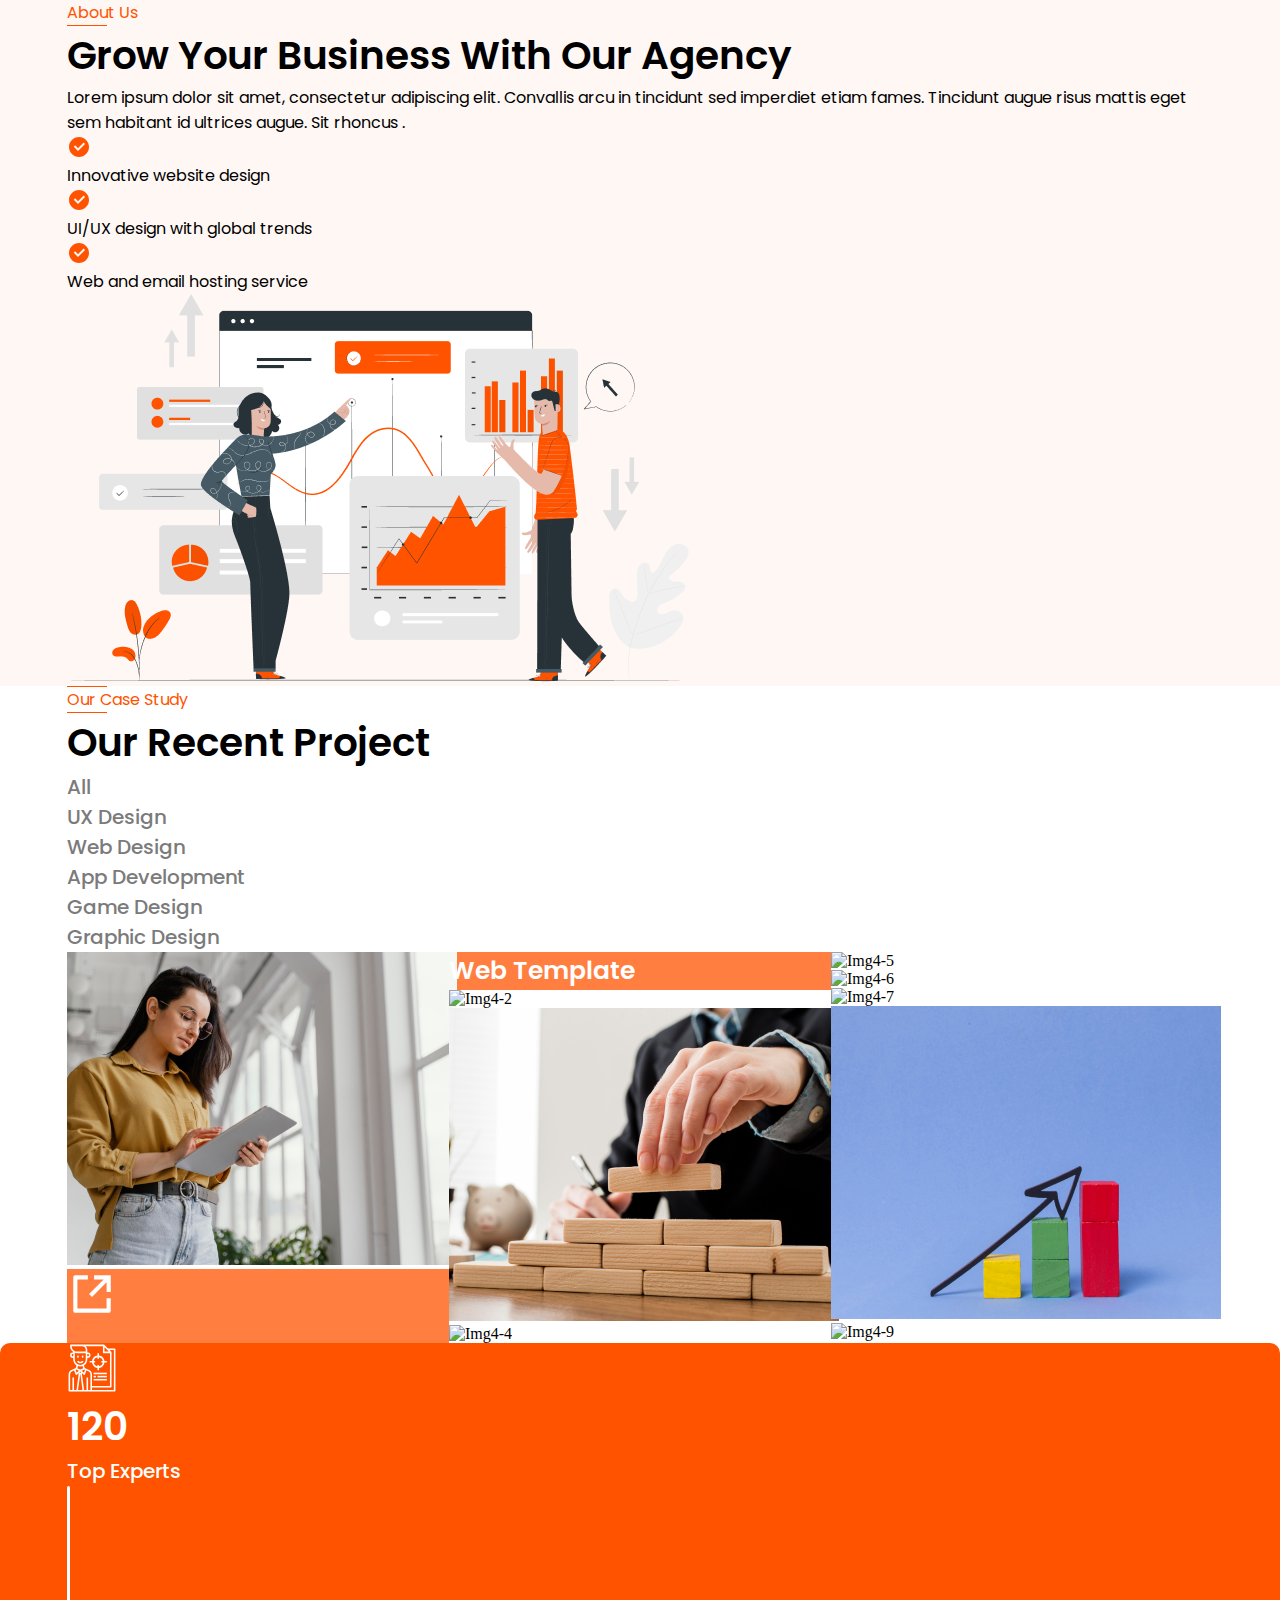
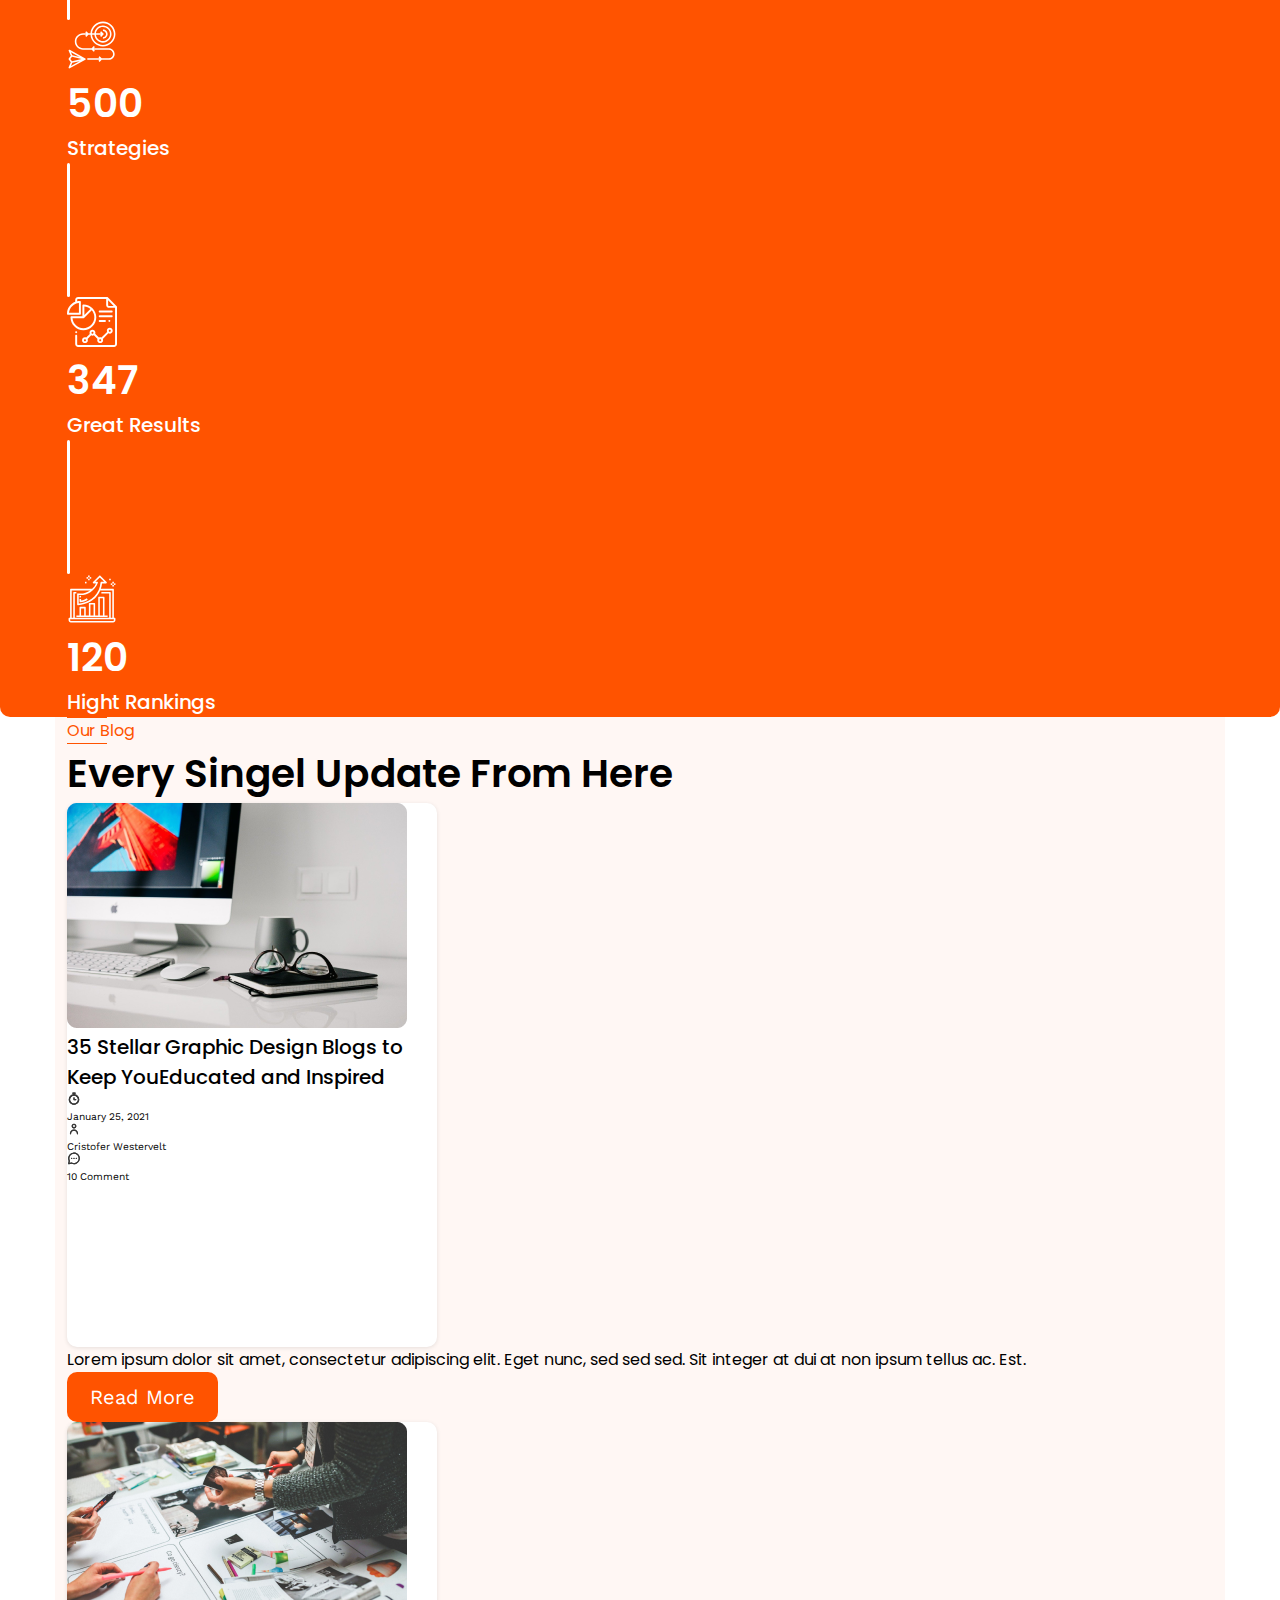
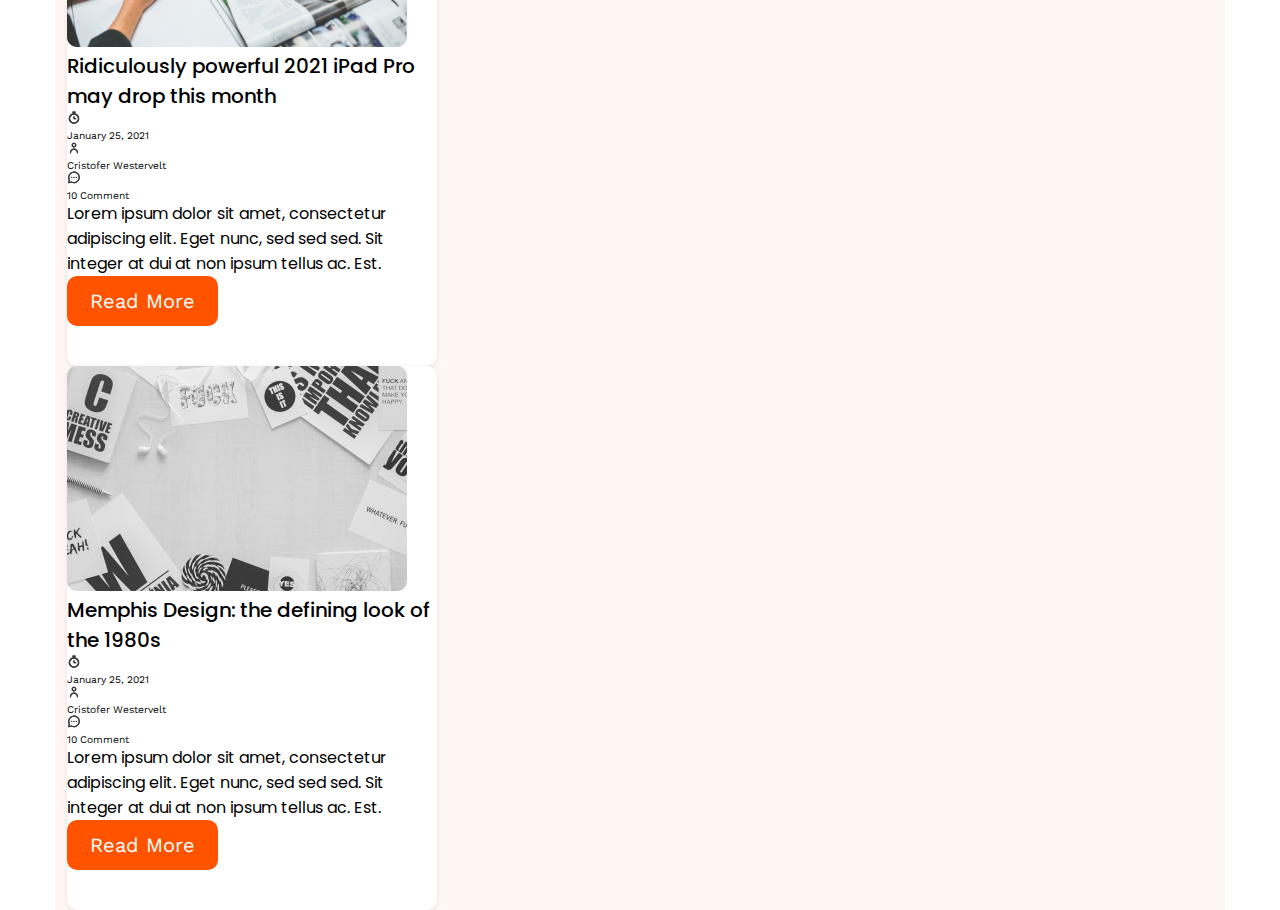
==== commit 64453bde: "change title" ====
--- a/index.html
+++ b/index.html
@@ -13,22 +13,23 @@
 <body>
     <!-- ----Third Section---- -->
     <section class="bg-color py-5">
-        <div class="container">
+        <div class="container-1">
             <div class="row">
-                <div class="col-6">
+                <div class="col-lg-6">
                     <div class="d-flex align-items-center ms-1 pt-4">
-                        <h5 class="f-m-poppins c-orange">About Us </h5>
+                        <h5 class="f-m-poppins c-orange fs-xsm fw-sm">About Us </h5>
                         <div class="line ms-2"></div>
                     </div>
-                    <h1 class="f-m-poppins mt-3">Grow Your Business With
+                    <h1 class="f-m-poppins mt-3 fs-xl fw-lg">Grow Your Business With
                         Our Agency</h1>
-                    <p class="f-m-poppins mt-3">Lorem ipsum dolor sit amet, consectetur adipiscing elit. Convallis arcu
+                    <p class="f-m-poppins  fs-xsm fw-sm mt-3">Lorem ipsum dolor sit amet, consectetur adipiscing elit.
+                        Convallis arcu
                         in tincidunt
                         sed
                         imperdiet etiam
                         fames. Tincidunt augue risus mattis eget sem habitant id ultrices augue. Sit rhoncus .</p>
 
-                    <div class="d-flex align-items-center mt-2">
+                    <div class="d-flex align-items-center mt-2 hover">
                         <span>
                             <svg width="24" height="24" viewBox="0 0 24 24" fill="none"
                                 xmlns="http://www.w3.org/2000/svg">
@@ -46,9 +47,9 @@
 
 
                         </span>
-                        <p class="f-m-poppins mb-0 ms-2">Innovative website design</p>
-                    </div>
-                    <div class="d-flex align-items-center mt-2">
+                        <p class="f-m-poppins fs-xsm fw-sm  mb-0 ms-2">Innovative website design</p>
+                    </div>
+                    <div class="d-flex align-items-center mt-2 hover">
                         <span>
                             <svg width="24" height="24" viewBox="0 0 24 24" fill="none"
                                 xmlns="http://www.w3.org/2000/svg">
@@ -65,9 +66,9 @@
                             </svg>
 
                         </span>
-                        <p class=" mb-0 f-m-poppins ms-2">UI/UX design with global trends</p>
-                    </div>
-                    <div class="d-flex align-items-center mt-2">
+                        <p class=" mb-0 f-m-poppins fs-xsm fw-sm  ms-2">UI/UX design with global trends</p>
+                    </div>
+                    <div class="d-flex align-items-center mt-2 hover">
                         <span>
                             <svg width="24" height="24" viewBox="0 0 24 24" fill="none"
                                 xmlns="http://www.w3.org/2000/svg">
@@ -86,49 +87,57 @@
                         </span>
 
 
-                        <p class="f-m-poppins mb-0 ms-2">Web and email hosting service</p>
-                    </div>
-                </div>
-                <div class="col-6">
-                    <img class="pb-5 pt-5" src="/assets/img/png/img-1.png" alt="img-1">
+                        <p class="f-m-poppins fs-xsm fw-sm  mb-0 ms-2">Web and email hosting service</p>
+                    </div>
+                </div>
+                <div class="col-lg-6">
+                    <img class="w-100 pb-5 pt-5" src="/assets/img/png/img-1.png" alt="img-1">
                 </div>
             </div>
         </div>
     </section>
     <!-- ----Forth Section--- -->
     <section>
-        <div class="container py-5">
+        <div class="container-1 py-5">
             <div class="d-flex justify-content-center align-items-center mb-2">
                 <div class="line"> </div>
-                <h5 class="c-orange">Our Case Study</h5>
+                <h5 class="c-orange fs-xsm fw-sm f-m-poppins p-3">Our Case Study</h5>
                 <div class="line"></div>
             </div>
-            <h1 class="d-flex justify-content-center mb-3">Our Recent Project</h1>
-            <ul class="d-flex justify-content-between mb-5">
-                <li class="1">
-                    <a class="c-black box-1" href="">All</a>
-                </li>
-                <li clas>
-                    <a class="c-black box-1" href="">UX Design</a>
-                </li>
-                <li class="">
-                    <a class="c-black box-1" href="">Web Design</a>
-                </li>
-                <li class="ms-4">
-                    <a class="c-black box-1" href="">App Development</a>
-                </li>
-                <li class="ms-4">
-                    <a class="c-black box-1" href="">Game Design</a>
-                </li>
-                <li class="ms-4">
-                    <a class="c-black box-1" href="">Graphic Design</a>
-                </li>
-            </ul>
+            <h1 class="d-flex f-m-poppins fs-xl fw-lg justify-content-center mb-3">Our Recent Project</h1>
+            <div class="overflow-auto">
+                <ul class="d-flex ps-0 mb-0 mb-5 project_navigation">
+                    <li class="w-100 f-m-poppins fs-md fw-md">
+                        <a class="c-black text-center py-3 px-5 text-nowrap d-inline-block box-1" href="">All</a>
+                    </li>
+                    <li class="w-100 f-m-poppins fs-md fw-md">
+                        <a class="c-black text-center py-3 px-2 text-nowrap w-100 d-inline-block box-1" href="">UX
+                            Design</a>
+                    </li>
+                    <li class="w-100 f-m-poppins fs-md fw-md">
+                        <a class="c-black text-center py-3 px-2 text-nowrap w-100 d-inline-block box-1" href="">Web
+                            Design</a>
+                    </li>
+                    <li class="w-100 f-m-poppins fs-md fw-md">
+                        <a class="c-black text-center py-3 px-2 text-nowrap w-100 d-inline-block box-1" href="">App
+                            Development</a>
+                    </li>
+                    <li class="w-100 f-m-poppins fs-md fw-md">
+                        <a class="c-black text-center py-3 px-2 text-nowrap w-100 d-inline-block box-1" href="">Game
+                            Design</a>
+                    </li>
+                    <li class="w-100 f-m-poppins fs-md fw-md">
+                        <a class="c-black text-center py-3 px-2 text-nowrap w-100 d-inline-block box-1" href="">Graphic
+                            Design</a>
+                    </li>
+                </ul>
+            </div>
             <div class="grid-container">
-                <div class=" position-relative">
-                    <img class="w-100 hover" src="/assets/img/png/Img4-1.png" alt="Img4-1">
-                    <div class="box hover pos-absolute">
-                        <div class="d-flex justify-content-center align-items-center flex-column h-100">
+                <div class="position-relative gallery_img hover">
+                    <img class="w-100" src="/assets/img/png/Img4-1.png" alt="Img4-1">
+                    <div class="p-5 position-absolute top-0 start-0 h-100 w-100 opacity-0">
+                        <div
+                            class="d-flex justify-content-center align-items-center flex-column h-100 w-100 gallery_box">
                             <span>
                                 <svg width="50" height="50" viewBox="0 0 50 50" fill="none"
                                     xmlns="http://www.w3.org/2000/svg">
@@ -137,10 +146,9 @@
                                         fill="white" />
                                 </svg>
                             </span>
-                            <h2 class="c-white">Web Template</h2>
+                            <h2 class="c-white f-m-poppins fs-lg fw-lg">Web Template</h2>
                         </div>
                     </div>
-
                 </div>
                 <div>
                     <img class="w-100" src="/assets/img/png/Img4-4.png" alt="Img4-2">
@@ -170,8 +178,8 @@
         </div>
     </section>
 
-    <section class="py-5" >
-        <div class="container bg-color-1 py-5">
+    <section class="py-5 bg-color-1">
+        <div class="container-1 py-5">
             <div class="d-flex justify-content-between">
                 <div class="flex-column ps-5">
                     <span><svg width="50" height="50" viewBox="0 0 50 50" fill="none"
@@ -197,8 +205,8 @@
                                 fill="white" />
                         </svg>
                     </span>
-                    <h3 class="c-white">120</h3>
-                    <p class="c-white">Top Experts</p>
+                    <h3 class="c-white  f-m-poppins fs-xl fw-lg">120</h3>
+                    <p class="c-white f-m-poppins fs-md fw-md">Top Experts</p>
                 </div>
                 <div class="line-1"></div>
 
@@ -216,11 +224,10 @@
                                 fill="white" />
                         </svg>
                     </span>
-                    <h3 class="c-white">500</h3>
-                    <p class="c-white">Strategies</p>
+                    <h3 class="c-white f-m-poppins fs-xl fw-lg">500</h3>
+                    <p class="c-white f-m-poppins fs-md fw-md">Strategies</p>
                 </div>
                 <div class="line-1"></div>
-
 
 
                 <div class="flex-column">
@@ -259,8 +266,8 @@
                             </defs>
                         </svg>
                     </span>
-                    <h3 class="c-white">347</h3>
-                    <p class="c-white">Great Results</p>
+                    <h3 class="c-white f-m-poppins fs-xl fw-lg">347</h3>
+                    <p class="c-white f-m-poppins fs-md fw-md">Great Results</p>
                 </div>
                 <div class="line-1"></div>
                 <div class="flex-column">
@@ -288,19 +295,253 @@
                             <path d="M12.5 21.875H14.0625V23.4375H12.5V21.875Z" fill="white" />
                         </svg>
                     </span>
-                    <h3 class="c-white">120</h3>
-                    <p class="c-white pe-5">Hight Rankings</p>
+                    <h3 class="c-white f-m-poppins fs-xl fw-lg">120</h3>
+                    <p class="c-white f-m-poppins fs-md fw-md pe-5">Hight Rankings</p>
                 </div>
             </div>
     </section>
-    <section> 
-        <div class="container">
-            <div class="line"></div>
-            <h5>Our Blog</h5>
-            <div class="line"></div>
-        </div> 
-        <h1>Every Singel Update From Here</h1>
-        
+
+
+
+    <section>
+        <div class="container-1 bg-color py-5">
+            <div class="d-flex justify-content-center align-items-center">
+                <div class="line mb-3"></div>
+                <h5 class="c-orange p-3 mb-3 f-m-poppins fs-xsm fw-sm">Our Blog</h5>
+                <div class="line mb-3"></div>
+            </div>
+
+            <h1 class="d-flex f-m-poppins fs-xl fw-lg justify-content-center mb-5">Every Singel Update From Here</h1>
+
+
+            <div class="row">
+                <div class="col-md-6 col-lg-4">
+                    <div class="bordr p-3">
+                        <img class="w-10" src="/assets/img/png/img8-1.png" alt="">
+                        <h5 class="f-m-poppins fs-md fw-md">35 Stellar Graphic Design Blogs to Keep YouEducated and
+                            Inspired</h5>
+                        <div class="d-flex align-items-center">
+                            <span class="hover">
+                                <svg width="14" height="14" viewBox="0 0 14 14" fill="none"
+                                    xmlns="http://www.w3.org/2000/svg">
+                                    <path fill-rule="evenodd" clip-rule="evenodd"
+                                        d="M8.75 7.00016H7.58333V5.8335C7.58333 5.51091 7.322 5.25016 7 5.25016C6.678 5.25016 6.41667 5.51091 6.41667 5.8335V7.5835C6.41667 7.90608 6.678 8.16683 7 8.16683H8.75C9.072 8.16683 9.33333 7.90608 9.33333 7.5835C9.33333 7.26091 9.072 7.00016 8.75 7.00016ZM7 11.521C4.82883 11.521 3.0625 9.75466 3.0625 7.5835C3.0625 5.41233 4.82883 3.646 7 3.646C9.17117 3.646 10.9375 5.41233 10.9375 7.5835C10.9375 9.75466 9.17117 11.521 7 11.521ZM7.57633 2.36733C7.5775 2.35508 7.58333 2.34575 7.58333 2.3335V1.75016H8.16667C8.48867 1.75016 8.75 1.48941 8.75 1.16683C8.75 0.844246 8.48867 0.583496 8.16667 0.583496H5.83333C5.51133 0.583496 5.25 0.844246 5.25 1.16683C5.25 1.48941 5.51133 1.75016 5.83333 1.75016H6.41667V2.3335C6.41667 2.34575 6.4225 2.35508 6.42367 2.36733C3.79925 2.6555 1.75 4.88383 1.75 7.5835C1.75 10.4786 4.1055 12.8335 7 12.8335C9.8945 12.8335 12.25 10.4786 12.25 7.5835C12.25 4.88383 10.2007 2.6555 7.57633 2.36733Z"
+                                        fill="#373737" />
+                                    <mask id="mask0_491_151" style="mask-type:luminance" maskUnits="userSpaceOnUse"
+                                        x="1" y="0" width="12" height="13">
+                                        <path fill-rule="evenodd" clip-rule="evenodd"
+                                            d="M8.75 7.00016H7.58333V5.8335C7.58333 5.51091 7.322 5.25016 7 5.25016C6.678 5.25016 6.41667 5.51091 6.41667 5.8335V7.5835C6.41667 7.90608 6.678 8.16683 7 8.16683H8.75C9.072 8.16683 9.33333 7.90608 9.33333 7.5835C9.33333 7.26091 9.072 7.00016 8.75 7.00016ZM7 11.521C4.82883 11.521 3.0625 9.75466 3.0625 7.5835C3.0625 5.41233 4.82883 3.646 7 3.646C9.17117 3.646 10.9375 5.41233 10.9375 7.5835C10.9375 9.75466 9.17117 11.521 7 11.521ZM7.57633 2.36733C7.5775 2.35508 7.58333 2.34575 7.58333 2.3335V1.75016H8.16667C8.48867 1.75016 8.75 1.48941 8.75 1.16683C8.75 0.844246 8.48867 0.583496 8.16667 0.583496H5.83333C5.51133 0.583496 5.25 0.844246 5.25 1.16683C5.25 1.48941 5.51133 1.75016 5.83333 1.75016H6.41667V2.3335C6.41667 2.34575 6.4225 2.35508 6.42367 2.36733C3.79925 2.6555 1.75 4.88383 1.75 7.5835C1.75 10.4786 4.1055 12.8335 7 12.8335C9.8945 12.8335 12.25 10.4786 12.25 7.5835C12.25 4.88383 10.2007 2.6555 7.57633 2.36733Z"
+                                            fill="white" />
+                                    </mask>
+                                    <g mask="url(#mask0_491_151)">
+                                        <rect width="14" height="14" fill="#373737" />
+                                    </g>
+                                </svg>
+
+                            </span>
+                            <p class="f-m-worksans mb-0 ms-1 fs-10">January 25, 2021</p>
+                        </div>
+                        <div>
+                            <span class="hover ms-2">
+                                <svg width="14" height="14" viewBox="0 0 14 14" fill="none"
+                                    xmlns="http://www.w3.org/2000/svg">
+                                    <path fill-rule="evenodd" clip-rule="evenodd"
+                                        d="M8.16675 4.08333C8.16675 3.43992 7.6435 2.91667 7.00008 2.91667C6.35666 2.91667 5.83341 3.43992 5.83341 4.08333C5.83341 4.72675 6.35666 5.25 7.00008 5.25C7.6435 5.25 8.16675 4.72675 8.16675 4.08333ZM9.33342 4.08333C9.33342 5.37017 8.28692 6.41667 7.00008 6.41667C5.71325 6.41667 4.66675 5.37017 4.66675 4.08333C4.66675 2.7965 5.71325 1.75 7.00008 1.75C8.28692 1.75 9.33342 2.7965 9.33342 4.08333ZM2.91675 11.6667C2.91675 9.415 4.749 7.58333 7.00008 7.58333C9.25117 7.58333 11.0834 9.415 11.0834 11.6667C11.0834 11.9887 10.8227 12.25 10.5001 12.25C10.1775 12.25 9.91675 11.9887 9.91675 11.6667C9.91675 10.0584 8.60833 8.75 7.00008 8.75C5.39183 8.75 4.08341 10.0584 4.08341 11.6667C4.08341 11.9887 3.82266 12.25 3.50008 12.25C3.1775 12.25 2.91675 11.9887 2.91675 11.6667Z"
+                                        fill="#373737" />
+                                    <mask id="mask0_491_488" style="mask-type:luminance" maskUnits="userSpaceOnUse"
+                                        x="2" y="1" width="10" height="12">
+                                        <path fill-rule="evenodd" clip-rule="evenodd"
+                                            d="M8.16675 4.08333C8.16675 3.43992 7.6435 2.91667 7.00008 2.91667C6.35666 2.91667 5.83341 3.43992 5.83341 4.08333C5.83341 4.72675 6.35666 5.25 7.00008 5.25C7.6435 5.25 8.16675 4.72675 8.16675 4.08333ZM9.33342 4.08333C9.33342 5.37017 8.28692 6.41667 7.00008 6.41667C5.71325 6.41667 4.66675 5.37017 4.66675 4.08333C4.66675 2.7965 5.71325 1.75 7.00008 1.75C8.28692 1.75 9.33342 2.7965 9.33342 4.08333ZM2.91675 11.6667C2.91675 9.415 4.749 7.58333 7.00008 7.58333C9.25117 7.58333 11.0834 9.415 11.0834 11.6667C11.0834 11.9887 10.8227 12.25 10.5001 12.25C10.1775 12.25 9.91675 11.9887 9.91675 11.6667C9.91675 10.0584 8.60833 8.75 7.00008 8.75C5.39183 8.75 4.08341 10.0584 4.08341 11.6667C4.08341 11.9887 3.82266 12.25 3.50008 12.25C3.1775 12.25 2.91675 11.9887 2.91675 11.6667Z"
+                                            fill="white" />
+                                    </mask>
+                                    <g mask="url(#mask0_491_488)">
+                                        <rect width="14" height="14" fill="#373737" />
+                                    </g>
+                                </svg>
+                            </span>
+                            <p class="f-m-worksans mb-0 ms-1 fs-10">Cristofer Westervelt</p>
+                        </div>
+                        <span class="hover ms-2">
+                            <svg width="14" height="14" viewBox="0 0 14 14" fill="none"
+                                xmlns="http://www.w3.org/2000/svg">
+                                <path fill-rule="evenodd" clip-rule="evenodd"
+                                    d="M4.08361 6.41641C4.08361 6.09441 4.34495 5.83307 4.66695 5.83307C4.98895 5.83307 5.25028 6.09441 5.25028 6.41641C5.25028 6.73841 4.98895 6.99974 4.66695 6.99974C4.34495 6.99974 4.08361 6.73841 4.08361 6.41641ZM7.00028 5.83307C6.67828 5.83307 6.41695 6.09441 6.41695 6.41641C6.41695 6.73841 6.67828 6.99974 7.00028 6.99974C7.32228 6.99974 7.58362 6.73841 7.58362 6.41641C7.58362 6.09441 7.32228 5.83307 7.00028 5.83307ZM9.33361 5.83307C9.01161 5.83307 8.75028 6.09441 8.75028 6.41641C8.75028 6.73841 9.01161 6.99974 9.33361 6.99974C9.65561 6.99974 9.91695 6.73841 9.91695 6.41641C9.91695 6.09441 9.65561 5.83307 9.33361 5.83307ZM11.6076 7.17176C11.3119 9.06992 9.78182 10.6443 7.88657 10.9996C6.97132 11.1723 6.03915 11.0737 5.19332 10.7155C4.95357 10.614 4.70565 10.5627 4.4624 10.5627C4.35157 10.5627 4.2419 10.5732 4.13398 10.5948L2.49365 10.9226L2.82207 9.27934C2.8909 8.93809 2.8489 8.57292 2.70132 8.22351C2.34315 7.37767 2.24515 6.44609 2.41723 5.53026C2.77248 3.63501 4.34632 2.10492 6.24507 1.80917C7.7559 1.57409 9.23348 2.05009 10.2998 3.11642C11.3667 4.18334 11.8433 5.66151 11.6076 7.17176ZM11.1252 2.2916C9.79226 0.959263 7.94893 0.364846 6.06535 0.655929C3.6871 1.02693 1.71543 2.9426 1.27035 5.31501C1.05568 6.45718 1.17935 7.62035 1.62676 8.67793C1.68335 8.81268 1.70085 8.9381 1.67868 9.05068L1.17818 11.552C1.13968 11.7433 1.19976 11.9411 1.33801 12.0788C1.44826 12.1896 1.59701 12.2497 1.75043 12.2497C1.78835 12.2497 1.82626 12.2462 1.86476 12.2386L4.36318 11.7387C4.50668 11.7113 4.64551 11.7515 4.73826 11.79C5.79701 12.2374 6.96018 12.3605 8.10118 12.1464C10.4742 11.7013 12.3898 9.72968 12.7608 7.35143C13.0537 5.46901 12.4581 3.62451 11.1252 2.2916Z"
+                                    fill="#373737" />
+                                <mask id="mask0_394_3557" style="mask-type:luminance" maskUnits="userSpaceOnUse" x="1"
+                                    y="0" width="12" height="13">
+                                    <path fill-rule="evenodd" clip-rule="evenodd"
+                                        d="M4.08361 6.41641C4.08361 6.09441 4.34495 5.83307 4.66695 5.83307C4.98895 5.83307 5.25028 6.09441 5.25028 6.41641C5.25028 6.73841 4.98895 6.99974 4.66695 6.99974C4.34495 6.99974 4.08361 6.73841 4.08361 6.41641ZM7.00028 5.83307C6.67828 5.83307 6.41695 6.09441 6.41695 6.41641C6.41695 6.73841 6.67828 6.99974 7.00028 6.99974C7.32228 6.99974 7.58362 6.73841 7.58362 6.41641C7.58362 6.09441 7.32228 5.83307 7.00028 5.83307ZM9.33361 5.83307C9.01161 5.83307 8.75028 6.09441 8.75028 6.41641C8.75028 6.73841 9.01161 6.99974 9.33361 6.99974C9.65561 6.99974 9.91695 6.73841 9.91695 6.41641C9.91695 6.09441 9.65561 5.83307 9.33361 5.83307ZM11.6076 7.17176C11.3119 9.06992 9.78182 10.6443 7.88657 10.9996C6.97132 11.1723 6.03915 11.0737 5.19332 10.7155C4.95357 10.614 4.70565 10.5627 4.4624 10.5627C4.35157 10.5627 4.2419 10.5732 4.13398 10.5948L2.49365 10.9226L2.82207 9.27934C2.8909 8.93809 2.8489 8.57292 2.70132 8.22351C2.34315 7.37767 2.24515 6.44609 2.41723 5.53026C2.77248 3.63501 4.34632 2.10492 6.24507 1.80917C7.7559 1.57409 9.23348 2.05009 10.2998 3.11642C11.3667 4.18334 11.8433 5.66151 11.6076 7.17176ZM11.1252 2.2916C9.79226 0.959263 7.94893 0.364846 6.06535 0.655929C3.6871 1.02693 1.71543 2.9426 1.27035 5.31501C1.05568 6.45718 1.17935 7.62035 1.62676 8.67793C1.68335 8.81268 1.70085 8.9381 1.67868 9.05068L1.17818 11.552C1.13968 11.7433 1.19976 11.9411 1.33801 12.0788C1.44826 12.1896 1.59701 12.2497 1.75043 12.2497C1.78835 12.2497 1.82626 12.2462 1.86476 12.2386L4.36318 11.7387C4.50668 11.7113 4.64551 11.7515 4.73826 11.79C5.79701 12.2374 6.96018 12.3605 8.10118 12.1464C10.4742 11.7013 12.3898 9.72968 12.7608 7.35143C13.0537 5.46901 12.4581 3.62451 11.1252 2.2916Z"
+                                        fill="white" />
+                                </mask>
+                                <g mask="url(#mask0_394_3557)">
+                                    <rect width="14" height="14" fill="#373737" />
+                                </g>
+                            </svg>
+                        </span>
+                        <p class="f-m-worksans mb-0 ms-1 fs-10">10 Comment</p>
+                    </div>
+                    <p class="f-m-poppins fs-xsm fw-sm">Lorem ipsum dolor sit amet, consectetur adipiscing elit. Eget
+                        nunc, sed sed sed. Sit integer
+                        at
+                        dui
+                        at
+                        non ipsum tellus ac. Est.</p>
+                    <button class="btn-1 f-m-worksans fs-md  hover">Read More</button>
+                </div>
+
+                <div class="col-md-6 col-lg-4">
+                    <div class="bordr p-3">
+                        <img class="w-10" src="/assets/img/png/img8-2.png" alt="">
+                        <h5 class="f-m-poppins fs-md fw-md">Ridiculously powerful 2021 iPad Pro may drop this month</h5>
+                        <div class="d-flex align-items-center">
+                            <div class="d-flex align-items-center">
+                                <span class="hover">
+                                    <svg width="14" height="14" viewBox="0 0 14 14" fill="none"
+                                        xmlns="http://www.w3.org/2000/svg">
+                                        <path fill-rule="evenodd" clip-rule="evenodd"
+                                            d="M8.75 7.00016H7.58333V5.8335C7.58333 5.51091 7.322 5.25016 7 5.25016C6.678 5.25016 6.41667 5.51091 6.41667 5.8335V7.5835C6.41667 7.90608 6.678 8.16683 7 8.16683H8.75C9.072 8.16683 9.33333 7.90608 9.33333 7.5835C9.33333 7.26091 9.072 7.00016 8.75 7.00016ZM7 11.521C4.82883 11.521 3.0625 9.75466 3.0625 7.5835C3.0625 5.41233 4.82883 3.646 7 3.646C9.17117 3.646 10.9375 5.41233 10.9375 7.5835C10.9375 9.75466 9.17117 11.521 7 11.521ZM7.57633 2.36733C7.5775 2.35508 7.58333 2.34575 7.58333 2.3335V1.75016H8.16667C8.48867 1.75016 8.75 1.48941 8.75 1.16683C8.75 0.844246 8.48867 0.583496 8.16667 0.583496H5.83333C5.51133 0.583496 5.25 0.844246 5.25 1.16683C5.25 1.48941 5.51133 1.75016 5.83333 1.75016H6.41667V2.3335C6.41667 2.34575 6.4225 2.35508 6.42367 2.36733C3.79925 2.6555 1.75 4.88383 1.75 7.5835C1.75 10.4786 4.1055 12.8335 7 12.8335C9.8945 12.8335 12.25 10.4786 12.25 7.5835C12.25 4.88383 10.2007 2.6555 7.57633 2.36733Z"
+                                            fill="#373737" />
+                                        <mask id="mask0_491_151" style="mask-type:luminance" maskUnits="userSpaceOnUse"
+                                            x="1" y="0" width="12" height="13">
+                                            <path fill-rule="evenodd" clip-rule="evenodd"
+                                                d="M8.75 7.00016H7.58333V5.8335C7.58333 5.51091 7.322 5.25016 7 5.25016C6.678 5.25016 6.41667 5.51091 6.41667 5.8335V7.5835C6.41667 7.90608 6.678 8.16683 7 8.16683H8.75C9.072 8.16683 9.33333 7.90608 9.33333 7.5835C9.33333 7.26091 9.072 7.00016 8.75 7.00016ZM7 11.521C4.82883 11.521 3.0625 9.75466 3.0625 7.5835C3.0625 5.41233 4.82883 3.646 7 3.646C9.17117 3.646 10.9375 5.41233 10.9375 7.5835C10.9375 9.75466 9.17117 11.521 7 11.521ZM7.57633 2.36733C7.5775 2.35508 7.58333 2.34575 7.58333 2.3335V1.75016H8.16667C8.48867 1.75016 8.75 1.48941 8.75 1.16683C8.75 0.844246 8.48867 0.583496 8.16667 0.583496H5.83333C5.51133 0.583496 5.25 0.844246 5.25 1.16683C5.25 1.48941 5.51133 1.75016 5.83333 1.75016H6.41667V2.3335C6.41667 2.34575 6.4225 2.35508 6.42367 2.36733C3.79925 2.6555 1.75 4.88383 1.75 7.5835C1.75 10.4786 4.1055 12.8335 7 12.8335C9.8945 12.8335 12.25 10.4786 12.25 7.5835C12.25 4.88383 10.2007 2.6555 7.57633 2.36733Z"
+                                                fill="white" />
+                                        </mask>
+                                        <g mask="url(#mask0_491_151)">
+                                            <rect width="14" height="14" fill="#373737" />
+                                        </g>
+                                    </svg>
+                                </span>
+                                <p class="f-m-worksans mb-0 ms-1 fs-10">January 25, 2021</p>
+                            </div>
+                            <div class="d-flex align-items-center">
+                                <span class="hover ms-2">
+                                    <svg width="14" height="14" viewBox="0 0 14 14" fill="none"
+                                        xmlns="http://www.w3.org/2000/svg">
+                                        <path fill-rule="evenodd" clip-rule="evenodd"
+                                            d="M8.16675 4.08333C8.16675 3.43992 7.6435 2.91667 7.00008 2.91667C6.35666 2.91667 5.83341 3.43992 5.83341 4.08333C5.83341 4.72675 6.35666 5.25 7.00008 5.25C7.6435 5.25 8.16675 4.72675 8.16675 4.08333ZM9.33342 4.08333C9.33342 5.37017 8.28692 6.41667 7.00008 6.41667C5.71325 6.41667 4.66675 5.37017 4.66675 4.08333C4.66675 2.7965 5.71325 1.75 7.00008 1.75C8.28692 1.75 9.33342 2.7965 9.33342 4.08333ZM2.91675 11.6667C2.91675 9.415 4.749 7.58333 7.00008 7.58333C9.25117 7.58333 11.0834 9.415 11.0834 11.6667C11.0834 11.9887 10.8227 12.25 10.5001 12.25C10.1775 12.25 9.91675 11.9887 9.91675 11.6667C9.91675 10.0584 8.60833 8.75 7.00008 8.75C5.39183 8.75 4.08341 10.0584 4.08341 11.6667C4.08341 11.9887 3.82266 12.25 3.50008 12.25C3.1775 12.25 2.91675 11.9887 2.91675 11.6667Z"
+                                            fill="#373737" />
+                                        <mask id="mask0_491_488" style="mask-type:luminance" maskUnits="userSpaceOnUse"
+                                            x="2" y="1" width="10" height="12">
+                                            <path fill-rule="evenodd" clip-rule="evenodd"
+                                                d="M8.16675 4.08333C8.16675 3.43992 7.6435 2.91667 7.00008 2.91667C6.35666 2.91667 5.83341 3.43992 5.83341 4.08333C5.83341 4.72675 6.35666 5.25 7.00008 5.25C7.6435 5.25 8.16675 4.72675 8.16675 4.08333ZM9.33342 4.08333C9.33342 5.37017 8.28692 6.41667 7.00008 6.41667C5.71325 6.41667 4.66675 5.37017 4.66675 4.08333C4.66675 2.7965 5.71325 1.75 7.00008 1.75C8.28692 1.75 9.33342 2.7965 9.33342 4.08333ZM2.91675 11.6667C2.91675 9.415 4.749 7.58333 7.00008 7.58333C9.25117 7.58333 11.0834 9.415 11.0834 11.6667C11.0834 11.9887 10.8227 12.25 10.5001 12.25C10.1775 12.25 9.91675 11.9887 9.91675 11.6667C9.91675 10.0584 8.60833 8.75 7.00008 8.75C5.39183 8.75 4.08341 10.0584 4.08341 11.6667C4.08341 11.9887 3.82266 12.25 3.50008 12.25C3.1775 12.25 2.91675 11.9887 2.91675 11.6667Z"
+                                                fill="white" />
+                                        </mask>
+                                        <g mask="url(#mask0_491_488)">
+                                            <rect width="14" height="14" fill="#373737" />
+                                        </g>
+                                    </svg>
+                                </span>
+                                <p class="f-m-worksans mb-0 ms-1 fs-10">Cristofer Westervelt</p>
+                            </div>
+                            <div class="d-flex align-items-center">
+                                <span class="hover ms-2">
+                                    <svg width="14" height="14" viewBox="0 0 14 14" fill="none"
+                                        xmlns="http://www.w3.org/2000/svg">
+                                        <path fill-rule="evenodd" clip-rule="evenodd"
+                                            d="M4.08361 6.41641C4.08361 6.09441 4.34495 5.83307 4.66695 5.83307C4.98895 5.83307 5.25028 6.09441 5.25028 6.41641C5.25028 6.73841 4.98895 6.99974 4.66695 6.99974C4.34495 6.99974 4.08361 6.73841 4.08361 6.41641ZM7.00028 5.83307C6.67828 5.83307 6.41695 6.09441 6.41695 6.41641C6.41695 6.73841 6.67828 6.99974 7.00028 6.99974C7.32228 6.99974 7.58362 6.73841 7.58362 6.41641C7.58362 6.09441 7.32228 5.83307 7.00028 5.83307ZM9.33361 5.83307C9.01161 5.83307 8.75028 6.09441 8.75028 6.41641C8.75028 6.73841 9.01161 6.99974 9.33361 6.99974C9.65561 6.99974 9.91695 6.73841 9.91695 6.41641C9.91695 6.09441 9.65561 5.83307 9.33361 5.83307ZM11.6076 7.17176C11.3119 9.06992 9.78182 10.6443 7.88657 10.9996C6.97132 11.1723 6.03915 11.0737 5.19332 10.7155C4.95357 10.614 4.70565 10.5627 4.4624 10.5627C4.35157 10.5627 4.2419 10.5732 4.13398 10.5948L2.49365 10.9226L2.82207 9.27934C2.8909 8.93809 2.8489 8.57292 2.70132 8.22351C2.34315 7.37767 2.24515 6.44609 2.41723 5.53026C2.77248 3.63501 4.34632 2.10492 6.24507 1.80917C7.7559 1.57409 9.23348 2.05009 10.2998 3.11642C11.3667 4.18334 11.8433 5.66151 11.6076 7.17176ZM11.1252 2.2916C9.79226 0.959263 7.94893 0.364846 6.06535 0.655929C3.6871 1.02693 1.71543 2.9426 1.27035 5.31501C1.05568 6.45718 1.17935 7.62035 1.62676 8.67793C1.68335 8.81268 1.70085 8.9381 1.67868 9.05068L1.17818 11.552C1.13968 11.7433 1.19976 11.9411 1.33801 12.0788C1.44826 12.1896 1.59701 12.2497 1.75043 12.2497C1.78835 12.2497 1.82626 12.2462 1.86476 12.2386L4.36318 11.7387C4.50668 11.7113 4.64551 11.7515 4.73826 11.79C5.79701 12.2374 6.96018 12.3605 8.10118 12.1464C10.4742 11.7013 12.3898 9.72968 12.7608 7.35143C13.0537 5.46901 12.4581 3.62451 11.1252 2.2916Z"
+                                            fill="#373737" />
+                                        <mask id="mask0_394_3557" style="mask-type:luminance" maskUnits="userSpaceOnUse"
+                                            x="1" y="0" width="12" height="13">
+                                            <path fill-rule="evenodd" clip-rule="evenodd"
+                                                d="M4.08361 6.41641C4.08361 6.09441 4.34495 5.83307 4.66695 5.83307C4.98895 5.83307 5.25028 6.09441 5.25028 6.41641C5.25028 6.73841 4.98895 6.99974 4.66695 6.99974C4.34495 6.99974 4.08361 6.73841 4.08361 6.41641ZM7.00028 5.83307C6.67828 5.83307 6.41695 6.09441 6.41695 6.41641C6.41695 6.73841 6.67828 6.99974 7.00028 6.99974C7.32228 6.99974 7.58362 6.73841 7.58362 6.41641C7.58362 6.09441 7.32228 5.83307 7.00028 5.83307ZM9.33361 5.83307C9.01161 5.83307 8.75028 6.09441 8.75028 6.41641C8.75028 6.73841 9.01161 6.99974 9.33361 6.99974C9.65561 6.99974 9.91695 6.73841 9.91695 6.41641C9.91695 6.09441 9.65561 5.83307 9.33361 5.83307ZM11.6076 7.17176C11.3119 9.06992 9.78182 10.6443 7.88657 10.9996C6.97132 11.1723 6.03915 11.0737 5.19332 10.7155C4.95357 10.614 4.70565 10.5627 4.4624 10.5627C4.35157 10.5627 4.2419 10.5732 4.13398 10.5948L2.49365 10.9226L2.82207 9.27934C2.8909 8.93809 2.8489 8.57292 2.70132 8.22351C2.34315 7.37767 2.24515 6.44609 2.41723 5.53026C2.77248 3.63501 4.34632 2.10492 6.24507 1.80917C7.7559 1.57409 9.23348 2.05009 10.2998 3.11642C11.3667 4.18334 11.8433 5.66151 11.6076 7.17176ZM11.1252 2.2916C9.79226 0.959263 7.94893 0.364846 6.06535 0.655929C3.6871 1.02693 1.71543 2.9426 1.27035 5.31501C1.05568 6.45718 1.17935 7.62035 1.62676 8.67793C1.68335 8.81268 1.70085 8.9381 1.67868 9.05068L1.17818 11.552C1.13968 11.7433 1.19976 11.9411 1.33801 12.0788C1.44826 12.1896 1.59701 12.2497 1.75043 12.2497C1.78835 12.2497 1.82626 12.2462 1.86476 12.2386L4.36318 11.7387C4.50668 11.7113 4.64551 11.7515 4.73826 11.79C5.79701 12.2374 6.96018 12.3605 8.10118 12.1464C10.4742 11.7013 12.3898 9.72968 12.7608 7.35143C13.0537 5.46901 12.4581 3.62451 11.1252 2.2916Z"
+                                                fill="white" />
+                                        </mask>
+                                        <g mask="url(#mask0_394_3557)">
+                                            <rect width="14" height="14" fill="#373737" />
+                                        </g>
+                                    </svg>
+                                </span>
+
+                                <p class="f-m-worksans mb-0 ms-1 fs-10">10 Comment</p>
+                            </div>
+                        </div>
+
+                        <p class="f-m-poppins fs-xsm fw-sm">Lorem ipsum dolor sit amet, consectetur adipiscing elit.
+                            Eget
+                            nunc, sed sed sed. Sit integer
+                            at
+                            dui
+                            at
+                            non ipsum tellus ac. Est.</p>
+                        <button class="btn-1 f-m-worksans fs-md  hover">Read More</button>
+
+                    </div>
+                </div>
+                <div class="col-md-6 col-lg-4">
+                    <div class="bordr p-3">
+                        <img class="" src="/assets/img/png/img8-3.png" alt="">
+                        <h5 class="f-m-poppins fs-md fw-md">Memphis Design: the defining look of the 1980s</h5>
+                        <div class="d-flex align-items-center">
+                            <span class="hover">
+                                <svg width="14" height="14" viewBox="0 0 14 14" fill="none"
+                                    xmlns="http://www.w3.org/2000/svg">
+                                    <path fill-rule="evenodd" clip-rule="evenodd"
+                                        d="M8.75 7.00016H7.58333V5.8335C7.58333 5.51091 7.322 5.25016 7 5.25016C6.678 5.25016 6.41667 5.51091 6.41667 5.8335V7.5835C6.41667 7.90608 6.678 8.16683 7 8.16683H8.75C9.072 8.16683 9.33333 7.90608 9.33333 7.5835C9.33333 7.26091 9.072 7.00016 8.75 7.00016ZM7 11.521C4.82883 11.521 3.0625 9.75466 3.0625 7.5835C3.0625 5.41233 4.82883 3.646 7 3.646C9.17117 3.646 10.9375 5.41233 10.9375 7.5835C10.9375 9.75466 9.17117 11.521 7 11.521ZM7.57633 2.36733C7.5775 2.35508 7.58333 2.34575 7.58333 2.3335V1.75016H8.16667C8.48867 1.75016 8.75 1.48941 8.75 1.16683C8.75 0.844246 8.48867 0.583496 8.16667 0.583496H5.83333C5.51133 0.583496 5.25 0.844246 5.25 1.16683C5.25 1.48941 5.51133 1.75016 5.83333 1.75016H6.41667V2.3335C6.41667 2.34575 6.4225 2.35508 6.42367 2.36733C3.79925 2.6555 1.75 4.88383 1.75 7.5835C1.75 10.4786 4.1055 12.8335 7 12.8335C9.8945 12.8335 12.25 10.4786 12.25 7.5835C12.25 4.88383 10.2007 2.6555 7.57633 2.36733Z"
+                                        fill="#373737" />
+                                    <mask id="mask0_491_151" style="mask-type:luminance" maskUnits="userSpaceOnUse"
+                                        x="1" y="0" width="12" height="13">
+                                        <path fill-rule="evenodd" clip-rule="evenodd"
+                                            d="M8.75 7.00016H7.58333V5.8335C7.58333 5.51091 7.322 5.25016 7 5.25016C6.678 5.25016 6.41667 5.51091 6.41667 5.8335V7.5835C6.41667 7.90608 6.678 8.16683 7 8.16683H8.75C9.072 8.16683 9.33333 7.90608 9.33333 7.5835C9.33333 7.26091 9.072 7.00016 8.75 7.00016ZM7 11.521C4.82883 11.521 3.0625 9.75466 3.0625 7.5835C3.0625 5.41233 4.82883 3.646 7 3.646C9.17117 3.646 10.9375 5.41233 10.9375 7.5835C10.9375 9.75466 9.17117 11.521 7 11.521ZM7.57633 2.36733C7.5775 2.35508 7.58333 2.34575 7.58333 2.3335V1.75016H8.16667C8.48867 1.75016 8.75 1.48941 8.75 1.16683C8.75 0.844246 8.48867 0.583496 8.16667 0.583496H5.83333C5.51133 0.583496 5.25 0.844246 5.25 1.16683C5.25 1.48941 5.51133 1.75016 5.83333 1.75016H6.41667V2.3335C6.41667 2.34575 6.4225 2.35508 6.42367 2.36733C3.79925 2.6555 1.75 4.88383 1.75 7.5835C1.75 10.4786 4.1055 12.8335 7 12.8335C9.8945 12.8335 12.25 10.4786 12.25 7.5835C12.25 4.88383 10.2007 2.6555 7.57633 2.36733Z"
+                                            fill="white" />
+                                    </mask>
+                                    <g mask="url(#mask0_491_151)">
+                                        <rect width="14" height="14" fill="#373737" />
+                                    </g>
+                                </svg>
+
+                            </span>
+                            <p class="f-m-worksans mb-0 fs-10 ms-1">January 25, 2021</p>
+                            <span class="hover ms-2">
+                                <svg width="14" height="14" viewBox="0 0 14 14" fill="none"
+                                    xmlns="http://www.w3.org/2000/svg">
+                                    <path fill-rule="evenodd" clip-rule="evenodd"
+                                        d="M8.16675 4.08333C8.16675 3.43992 7.6435 2.91667 7.00008 2.91667C6.35666 2.91667 5.83341 3.43992 5.83341 4.08333C5.83341 4.72675 6.35666 5.25 7.00008 5.25C7.6435 5.25 8.16675 4.72675 8.16675 4.08333ZM9.33342 4.08333C9.33342 5.37017 8.28692 6.41667 7.00008 6.41667C5.71325 6.41667 4.66675 5.37017 4.66675 4.08333C4.66675 2.7965 5.71325 1.75 7.00008 1.75C8.28692 1.75 9.33342 2.7965 9.33342 4.08333ZM2.91675 11.6667C2.91675 9.415 4.749 7.58333 7.00008 7.58333C9.25117 7.58333 11.0834 9.415 11.0834 11.6667C11.0834 11.9887 10.8227 12.25 10.5001 12.25C10.1775 12.25 9.91675 11.9887 9.91675 11.6667C9.91675 10.0584 8.60833 8.75 7.00008 8.75C5.39183 8.75 4.08341 10.0584 4.08341 11.6667C4.08341 11.9887 3.82266 12.25 3.50008 12.25C3.1775 12.25 2.91675 11.9887 2.91675 11.6667Z"
+                                        fill="#373737" />
+                                    <mask id="mask0_491_488" style="mask-type:luminance" maskUnits="userSpaceOnUse"
+                                        x="2" y="1" width="10" height="12">
+                                        <path fill-rule="evenodd" clip-rule="evenodd"
+                                            d="M8.16675 4.08333C8.16675 3.43992 7.6435 2.91667 7.00008 2.91667C6.35666 2.91667 5.83341 3.43992 5.83341 4.08333C5.83341 4.72675 6.35666 5.25 7.00008 5.25C7.6435 5.25 8.16675 4.72675 8.16675 4.08333ZM9.33342 4.08333C9.33342 5.37017 8.28692 6.41667 7.00008 6.41667C5.71325 6.41667 4.66675 5.37017 4.66675 4.08333C4.66675 2.7965 5.71325 1.75 7.00008 1.75C8.28692 1.75 9.33342 2.7965 9.33342 4.08333ZM2.91675 11.6667C2.91675 9.415 4.749 7.58333 7.00008 7.58333C9.25117 7.58333 11.0834 9.415 11.0834 11.6667C11.0834 11.9887 10.8227 12.25 10.5001 12.25C10.1775 12.25 9.91675 11.9887 9.91675 11.6667C9.91675 10.0584 8.60833 8.75 7.00008 8.75C5.39183 8.75 4.08341 10.0584 4.08341 11.6667C4.08341 11.9887 3.82266 12.25 3.50008 12.25C3.1775 12.25 2.91675 11.9887 2.91675 11.6667Z"
+                                            fill="white" />
+                                    </mask>
+                                    <g mask="url(#mask0_491_488)">
+                                        <rect width="14" height="14" fill="#373737" />
+                                    </g>
+                                </svg>
+                            </span>
+                            <p class="f-m-worksans mb-0 fs-10 ms-1">Cristofer Westervelt</p>
+                            <span class="hover ms-2">
+                                <svg width="14" height="14" viewBox="0 0 14 14" fill="none"
+                                    xmlns="http://www.w3.org/2000/svg">
+                                    <path fill-rule="evenodd" clip-rule="evenodd"
+                                        d="M4.08361 6.41641C4.08361 6.09441 4.34495 5.83307 4.66695 5.83307C4.98895 5.83307 5.25028 6.09441 5.25028 6.41641C5.25028 6.73841 4.98895 6.99974 4.66695 6.99974C4.34495 6.99974 4.08361 6.73841 4.08361 6.41641ZM7.00028 5.83307C6.67828 5.83307 6.41695 6.09441 6.41695 6.41641C6.41695 6.73841 6.67828 6.99974 7.00028 6.99974C7.32228 6.99974 7.58362 6.73841 7.58362 6.41641C7.58362 6.09441 7.32228 5.83307 7.00028 5.83307ZM9.33361 5.83307C9.01161 5.83307 8.75028 6.09441 8.75028 6.41641C8.75028 6.73841 9.01161 6.99974 9.33361 6.99974C9.65561 6.99974 9.91695 6.73841 9.91695 6.41641C9.91695 6.09441 9.65561 5.83307 9.33361 5.83307ZM11.6076 7.17176C11.3119 9.06992 9.78182 10.6443 7.88657 10.9996C6.97132 11.1723 6.03915 11.0737 5.19332 10.7155C4.95357 10.614 4.70565 10.5627 4.4624 10.5627C4.35157 10.5627 4.2419 10.5732 4.13398 10.5948L2.49365 10.9226L2.82207 9.27934C2.8909 8.93809 2.8489 8.57292 2.70132 8.22351C2.34315 7.37767 2.24515 6.44609 2.41723 5.53026C2.77248 3.63501 4.34632 2.10492 6.24507 1.80917C7.7559 1.57409 9.23348 2.05009 10.2998 3.11642C11.3667 4.18334 11.8433 5.66151 11.6076 7.17176ZM11.1252 2.2916C9.79226 0.959263 7.94893 0.364846 6.06535 0.655929C3.6871 1.02693 1.71543 2.9426 1.27035 5.31501C1.05568 6.45718 1.17935 7.62035 1.62676 8.67793C1.68335 8.81268 1.70085 8.9381 1.67868 9.05068L1.17818 11.552C1.13968 11.7433 1.19976 11.9411 1.33801 12.0788C1.44826 12.1896 1.59701 12.2497 1.75043 12.2497C1.78835 12.2497 1.82626 12.2462 1.86476 12.2386L4.36318 11.7387C4.50668 11.7113 4.64551 11.7515 4.73826 11.79C5.79701 12.2374 6.96018 12.3605 8.10118 12.1464C10.4742 11.7013 12.3898 9.72968 12.7608 7.35143C13.0537 5.46901 12.4581 3.62451 11.1252 2.2916Z"
+                                        fill="#373737" />
+                                    <mask id="mask0_394_3557" style="mask-type:luminance" maskUnits="userSpaceOnUse"
+                                        x="1" y="0" width="12" height="13">
+                                        <path fill-rule="evenodd" clip-rule="evenodd"
+                                            d="M4.08361 6.41641C4.08361 6.09441 4.34495 5.83307 4.66695 5.83307C4.98895 5.83307 5.25028 6.09441 5.25028 6.41641C5.25028 6.73841 4.98895 6.99974 4.66695 6.99974C4.34495 6.99974 4.08361 6.73841 4.08361 6.41641ZM7.00028 5.83307C6.67828 5.83307 6.41695 6.09441 6.41695 6.41641C6.41695 6.73841 6.67828 6.99974 7.00028 6.99974C7.32228 6.99974 7.58362 6.73841 7.58362 6.41641C7.58362 6.09441 7.32228 5.83307 7.00028 5.83307ZM9.33361 5.83307C9.01161 5.83307 8.75028 6.09441 8.75028 6.41641C8.75028 6.73841 9.01161 6.99974 9.33361 6.99974C9.65561 6.99974 9.91695 6.73841 9.91695 6.41641C9.91695 6.09441 9.65561 5.83307 9.33361 5.83307ZM11.6076 7.17176C11.3119 9.06992 9.78182 10.6443 7.88657 10.9996C6.97132 11.1723 6.03915 11.0737 5.19332 10.7155C4.95357 10.614 4.70565 10.5627 4.4624 10.5627C4.35157 10.5627 4.2419 10.5732 4.13398 10.5948L2.49365 10.9226L2.82207 9.27934C2.8909 8.93809 2.8489 8.57292 2.70132 8.22351C2.34315 7.37767 2.24515 6.44609 2.41723 5.53026C2.77248 3.63501 4.34632 2.10492 6.24507 1.80917C7.7559 1.57409 9.23348 2.05009 10.2998 3.11642C11.3667 4.18334 11.8433 5.66151 11.6076 7.17176ZM11.1252 2.2916C9.79226 0.959263 7.94893 0.364846 6.06535 0.655929C3.6871 1.02693 1.71543 2.9426 1.27035 5.31501C1.05568 6.45718 1.17935 7.62035 1.62676 8.67793C1.68335 8.81268 1.70085 8.9381 1.67868 9.05068L1.17818 11.552C1.13968 11.7433 1.19976 11.9411 1.33801 12.0788C1.44826 12.1896 1.59701 12.2497 1.75043 12.2497C1.78835 12.2497 1.82626 12.2462 1.86476 12.2386L4.36318 11.7387C4.50668 11.7113 4.64551 11.7515 4.73826 11.79C5.79701 12.2374 6.96018 12.3605 8.10118 12.1464C10.4742 11.7013 12.3898 9.72968 12.7608 7.35143C13.0537 5.46901 12.4581 3.62451 11.1252 2.2916Z"
+                                            fill="white" />
+                                    </mask>
+                                    <g mask="url(#mask0_394_3557)">
+                                        <rect width="14" height="14" fill="#373737" />
+                                    </g>
+                                </svg>
+                            </span>
+                            <p class=" f-m-worksans mb-0 fs-10 ms-1">10 Comment</p>
+                        </div>
+                        <p class="f-m-poppins fs-xsm fw-sm">Lorem ipsum dolor sit amet, consectetur adipiscing elit.
+                            Eget
+                            nunc, sed sed sed. Sit integer
+                            at
+                            dui
+                            at
+                            non ipsum tellus ac. Est.</p>
+                        <button class="btn-1 f-m-worksans fs-md hover">Read More</button>
+                    </div>
+                </div>
+            </div>
+
+
     </section>
 
 
--- a/assets/css/style.css
+++ b/assets/css/style.css
@@ -1,4 +1,5 @@
 @import url('https://fonts.googleapis.com/css2?family=Poppins:ital,wght@0,100;0,200;0,300;0,400;0,500;0,600;0,700;0,800;0,900;1,100;1,200;1,300;1,400;1,500;1,600;1,700;1,800;1,900&display=swap');
+@import url('https://fonts.googleapis.com/css2?family=Work+Sans:ital,wght@0,100;0,200;0,300;0,400;0,500;0,600;0,700;0,800;0,900;1,100;1,200;1,300;1,400;1,500;1,600;1,700;1,800;1,900&display=swap');
 
 * {
     margin: 0;
@@ -8,6 +9,77 @@
     text-decoration: none !important;
 }
 
+.container-1 {
+    max-width: 1170px;
+    padding-left: 12px;
+    padding-right: 12px;
+    margin-right: auto;
+    margin-left: auto;
+}
+
+:root {
+    --fs-xsm: 16px;
+    --fs-sm: 18px;
+    --fs-md: 20px;
+    --fs-lg: 25px;
+    --fs-xl: 39px;
+    --fs-2xl: 48px;
+    --fs-3xl: 64px;
+    --fw-xsm: 300;
+    --fw-sm: 400;
+    --fw-md: 500;
+    --fw-lg: 600;
+    --fw-xl: 700;
+}
+
+.fs-xsm {
+    font-size: var(--fw-xsm);
+}
+
+.fs-sm {
+    font-size: var(--fw-sm);
+}
+
+.fs-md {
+    font-size: var(--fs-md);
+}
+
+.fs-lg {
+    font-size: var(--fs-lg);
+}
+
+.fs-xl {
+    font-size: var(--fs-xl);
+}
+
+.fs-2xl {
+    font-size: var(--fs-2xl);
+}
+
+.fs-3xl {
+    font-size: var(--fs-3xl);
+}
+
+.fw-xsm {
+    font-weight: var(--fw-xsm);
+}
+
+.fw-sm {
+    font-weight: var(--fw-sm);
+}
+
+.fw-md {
+    font-weight: var(--fw-md);
+}
+
+.fw-lg {
+    font-weight: var(--fw-lg);
+}
+
+.fw-xl {
+    font-weight: var(--fw-xl);
+}
+
 .f-m-poppins {
     font-family: 'Poppins';
 
@@ -16,7 +88,8 @@
 .bg-color {
     background-color: rgba(255, 247, 244, 1);
 }
-.bg-color-1{
+
+.bg-color-1 {
     background-color: #FF5300;
     border-radius: 10px;
 }
@@ -28,17 +101,27 @@
 
 .c-white {
     color: #ffffff;
+}
+
+.bordr {
+    width: 370px;
+    height: 544px;
+    background: #FFFFFF;
+    box-shadow: 0px 1px 4px rgba(0, 0, 0, 0.1);
+    border-radius: 10px;
 }
 
 .line {
     width: 40px;
     height: 1px;
     background-color: #FF5300;
-}.line-1{
+}
+
+.line-1 {
     width: 3px;
-height: 134px;
-background: #FFFFFF;
-border-radius: 4px;
+    height: 134px;
+    background: #FFFFFF;
+    border-radius: 4px;
 }
 
 
@@ -48,9 +131,11 @@
 
 }
 
-.box {
-    width: 266px;
-    height: 230px;
+.width-1170 li a:hover {
+    background-color: #FF5300;
+}
+
+.gallery_box {
     background: rgba(255, 83, 0, 0.75);
 }
 
@@ -58,25 +143,74 @@
     cursor: pointer;
     opacity: 1;
 }
-.c-black{
+
+.c-black {
     font-family: 'Poppins';
-font-style: normal;
-font-weight: 500;
-font-size: 20px;
- color: #7B7B7B;
-}
-.box-1{
- padding: 20px 50px;   
-}
-.box-1:hover{
-background: #FF5300;
-border-radius: 10px;
-color: #ffffff;
-}
+    font-style: normal;
+    font-weight: 500;
+    font-size: 20px;
+    color: #7B7B7B;
+}
+
+.box-1:hover {
+    background: #FF5300;
+    border-radius: 10px;
+    color: #ffffff;
+}
+
+.f-m-worksans {
+    font-family: "work sans", sans-serif;
+}
+
+.fs-10 {
+    font-size: 10.24px;
+}
+
+.btn-1 {
+    background: #FF5300;
+    border: #FF5300;
+    border-radius: 10px;
+    color: #ffffff;
+    padding: 13px 23px;
+}
+
 .pos-absolute {
     position: absolute;
     top: 50%;
     left: 50%;
     transform: translate(-50%, -50%);
     opacity: 0;
+}
+
+.project_navigation {
+    width: 1000px;
+}
+
+.gallery_img div {
+    transition: linear 200ms;
+}
+
+.gallery_img:hover div {
+    opacity: 1 !important;
+}
+
+@media (min-width:992px) {
+    .project_navigation {
+        width: unset;
+    }
+}
+
+@media (max-width:768px) {
+    .grid-container {
+        column-count: 2;
+        gap: 0;
+    }
+}
+
+@media (max-width:576px) {
+    .grid-container {
+        column-count: 1;
+        gap: 0;
+    }
+
 }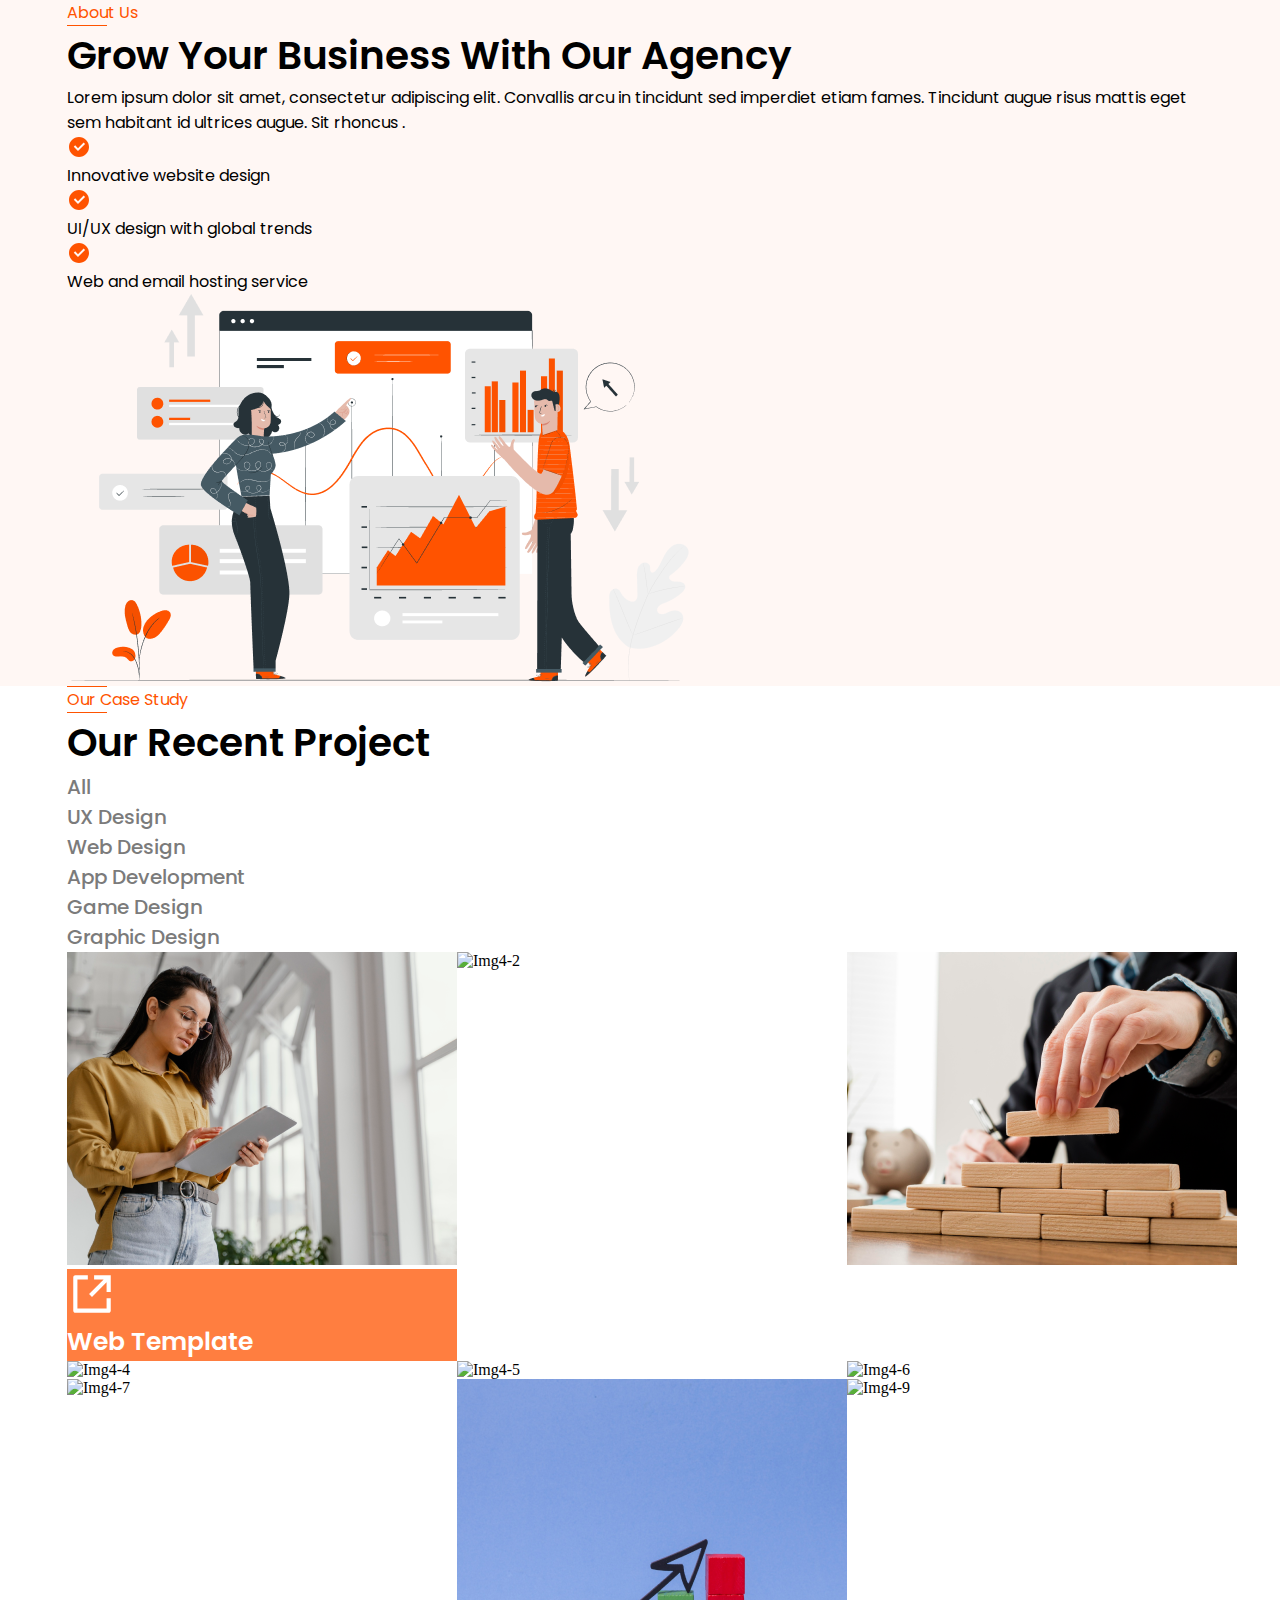
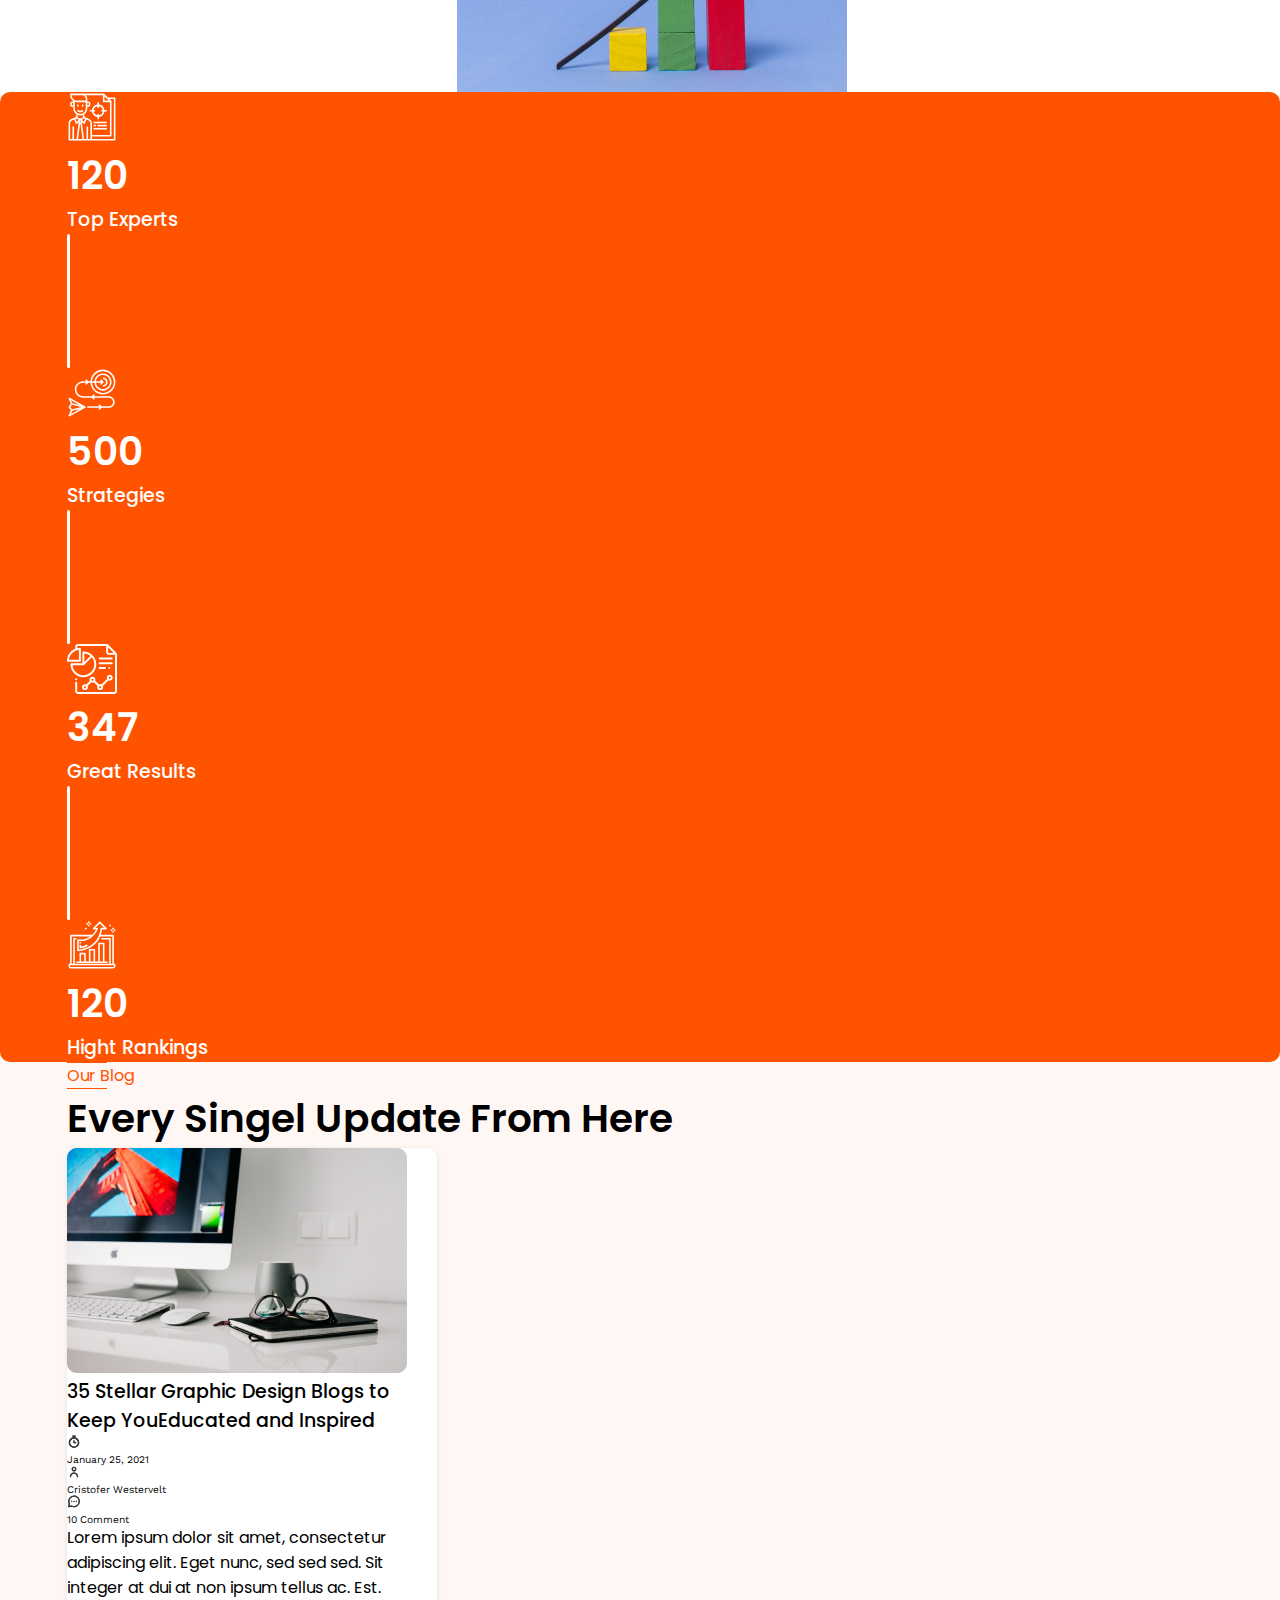
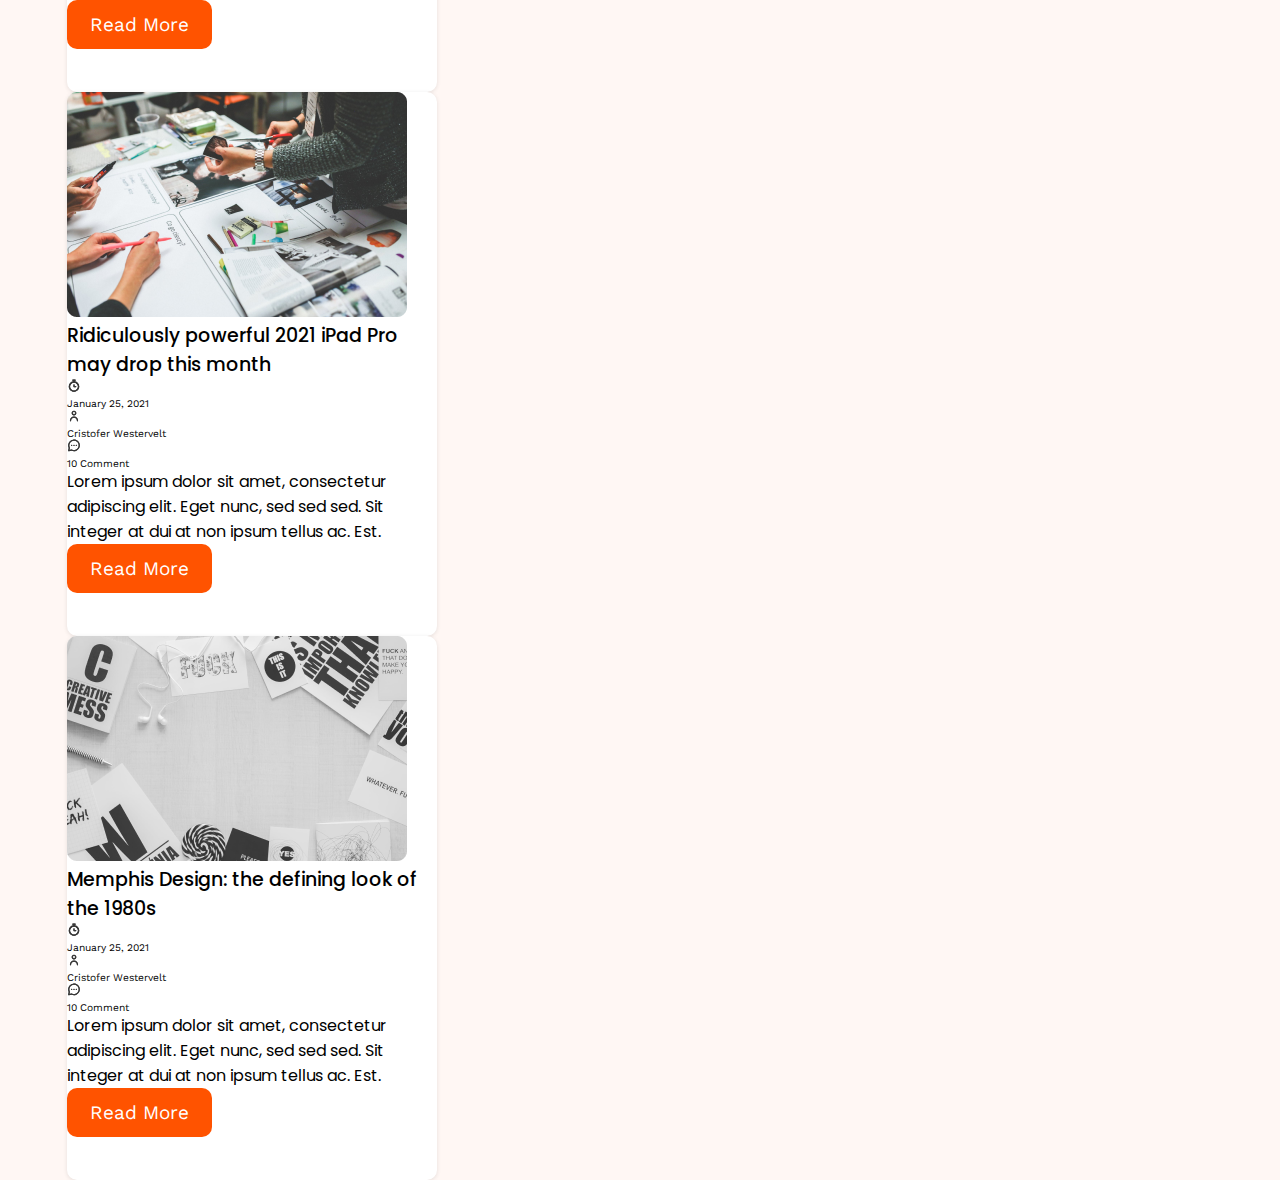
==== commit d853e140: "merge" ====
--- a/index.html
+++ b/index.html
@@ -4,7 +4,7 @@
 <head>
     <meta charset="utf-8">
     <meta name="viewport" content="width=device-width, initial-scale=1">
-    <title>Bootstrap demo</title>
+    <title>Digiency</title>
     <link rel="stylesheet" href="/assets/css/style.css">
     <link href="https://cdn.jsdelivr.net/npm/bootstrap@5.3.0-alpha3/dist/css/bootstrap.min.css" rel="stylesheet"
         integrity="sha384-KK94CHFLLe+nY2dmCWGMq91rCGa5gtU4mk92HdvYe+M/SXH301p5ILy+dN9+nJOZ" crossorigin="anonymous">
@@ -106,35 +106,38 @@
             </div>
             <h1 class="d-flex f-m-poppins fs-xl fw-lg justify-content-center mb-3">Our Recent Project</h1>
             <div class="overflow-auto">
-                <ul class="d-flex ps-0 mb-0 mb-5 project_navigation">
-                    <li class="w-100 f-m-poppins fs-md fw-md">
-                        <a class="c-black text-center py-3 px-5 text-nowrap d-inline-block box-1" href="">All</a>
-                    </li>
-                    <li class="w-100 f-m-poppins fs-md fw-md">
-                        <a class="c-black text-center py-3 px-2 text-nowrap w-100 d-inline-block box-1" href="">UX
-                            Design</a>
-                    </li>
-                    <li class="w-100 f-m-poppins fs-md fw-md">
-                        <a class="c-black text-center py-3 px-2 text-nowrap w-100 d-inline-block box-1" href="">Web
-                            Design</a>
-                    </li>
-                    <li class="w-100 f-m-poppins fs-md fw-md">
-                        <a class="c-black text-center py-3 px-2 text-nowrap w-100 d-inline-block box-1" href="">App
-                            Development</a>
-                    </li>
-                    <li class="w-100 f-m-poppins fs-md fw-md">
-                        <a class="c-black text-center py-3 px-2 text-nowrap w-100 d-inline-block box-1" href="">Game
-                            Design</a>
-                    </li>
-                    <li class="w-100 f-m-poppins fs-md fw-md">
-                        <a class="c-black text-center py-3 px-2 text-nowrap w-100 d-inline-block box-1" href="">Graphic
-                            Design</a>
-                    </li>
-                </ul>
+                <div class="overflow-auto">
+                    <ul class="d-flex ps-0 mb-0 mb-5 project_navigation w-1170">
+                        <li class="w-100 f-m-poppins fs-md fw-md">
+                            <a class="c-black text-center py-3 px-5 text-nowrap d-inline-block box-1" href="">All</a>
+                        </li>
+                        <li class="w-100 f-m-poppins fs-md fw-md">
+                            <a class="c-black text-center py-3 px-2 text-nowrap w-100 d-inline-block box-1" href="">UX
+                                Design</a>
+                        </li>
+                        <li class="w-100 f-m-poppins fs-md fw-md">
+                            <a class="c-black text-center py-3 px-2 text-nowrap w-100 d-inline-block box-1" href="">Web
+                                Design</a>
+                        </li>
+                        <li class="w-100 f-m-poppins fs-md fw-md">
+                            <a class="c-black text-center py-3 px-2 text-nowrap w-100 d-inline-block box-1" href="">App
+                                Development</a>
+                        </li>
+                        <li class="w-100 f-m-poppins fs-md fw-md">
+                            <a class="c-black text-center py-3 px-2 text-nowrap w-100 d-inline-block box-1" href="">Game
+                                Design</a>
+                        </li>
+                        <li class="w-100 f-m-poppins fs-md fw-md">
+                            <a class="c-black text-center py-3 px-2 text-nowrap w-100 d-inline-block box-1"
+                                href="">Graphic
+                                Design</a>
+                        </li>
+                    </ul>
+                </div>
             </div>
             <div class="grid-container">
                 <div class="position-relative gallery_img hover">
-                    <img class="w-100" src="/assets/img/png/Img4-1.png" alt="Img4-1">
+                    <img class="w-100 h-100" src="/assets/img/png/Img4-1.png" alt="Img4-1">
                     <div class="p-5 position-absolute top-0 start-0 h-100 w-100 opacity-0">
                         <div
                             class="d-flex justify-content-center align-items-center flex-column h-100 w-100 gallery_box">
@@ -150,30 +153,14 @@
                         </div>
                     </div>
                 </div>
-                <div>
-                    <img class="w-100" src="/assets/img/png/Img4-4.png" alt="Img4-2">
-                </div>
-                <div>
-                    <img class="w-100" src="/assets/img/png/img4-7.png" alt="Img4-3">
-                </div>
-                <div>
-                    <img class="w-100" src="/assets/img/png/Img4-2.png" alt="Img4-4">
-                </div>
-                <div>
-                    <img class="w-100" src="/assets/img/png/Img4-5.png" alt="Img4-5">
-                </div>
-                <div>
-                    <img class="w-100" src="/assets/img/png/Img4-8.png" alt="Img4-6">
-                </div>
-                <div>
-                    <img class="w-100" src="/assets/img/png/Img4-3.png" alt="Img4-7">
-                </div>
-                <div>
-                    <img class="w-100" src="/assets/img/png/img4-6.png" alt="img4-8">
-                </div>
-                <div>
-                    <img class="w-100" src="/assets/img/png/Img4-9.png" alt="Img4-9">
-                </div>
+                <img class="w-100 h-100" src="/assets/img/png/Img4-4.png" alt="Img4-2">
+                <img class="w-100 h-100" src="/assets/img/png/img4-7.png" alt="Img4-3">
+                <img class="w-100 h-100" src="/assets/img/png/Img4-2.png" alt="Img4-4">
+                <img class="w-100 h-100" src="/assets/img/png/Img4-5.png" alt="Img4-5">
+                <img class="w-100 h-100" src="/assets/img/png/Img4-8.png" alt="Img4-6">
+                <img class="w-100 h-100" src="/assets/img/png/Img4-3.png" alt="Img4-7">
+                <img class="w-100 h-100" src="/assets/img/png/img4-6.png" alt="img4-8">
+                <img class="w-100 h-100" src="/assets/img/png/Img4-9.png" alt="Img4-9">
             </div>
         </div>
     </section>
@@ -303,94 +290,103 @@
 
 
 
-    <section>
-        <div class="container-1 bg-color py-5">
+    <section class="bg-color">
+        <div class="container-1  py-5">
             <div class="d-flex justify-content-center align-items-center">
                 <div class="line mb-3"></div>
                 <h5 class="c-orange p-3 mb-3 f-m-poppins fs-xsm fw-sm">Our Blog</h5>
                 <div class="line mb-3"></div>
             </div>
 
-            <h1 class="d-flex f-m-poppins fs-xl fw-lg justify-content-center mb-5">Every Singel Update From Here</h1>
+            <h1 class="d-flex f-m-poppins fs-xl fw-lg justify-content-center text-center mb-5">Every Singel Update From
+                Here</h1>
 
 
             <div class="row">
-                <div class="col-md-6 col-lg-4">
-                    <div class="bordr p-3">
+                <div class="col-md-6 col-lg-4 mb-3 mb-lg-0">
+                    <div class="bordr p-3 ">
                         <img class="w-10" src="/assets/img/png/img8-1.png" alt="">
-                        <h5 class="f-m-poppins fs-md fw-md">35 Stellar Graphic Design Blogs to Keep YouEducated and
+                        <h5 class="f-m-poppins fs-md fw-md max-width-340">35 Stellar Graphic Design Blogs to Keep
+                            YouEducated and
                             Inspired</h5>
                         <div class="d-flex align-items-center">
-                            <span class="hover">
-                                <svg width="14" height="14" viewBox="0 0 14 14" fill="none"
-                                    xmlns="http://www.w3.org/2000/svg">
-                                    <path fill-rule="evenodd" clip-rule="evenodd"
-                                        d="M8.75 7.00016H7.58333V5.8335C7.58333 5.51091 7.322 5.25016 7 5.25016C6.678 5.25016 6.41667 5.51091 6.41667 5.8335V7.5835C6.41667 7.90608 6.678 8.16683 7 8.16683H8.75C9.072 8.16683 9.33333 7.90608 9.33333 7.5835C9.33333 7.26091 9.072 7.00016 8.75 7.00016ZM7 11.521C4.82883 11.521 3.0625 9.75466 3.0625 7.5835C3.0625 5.41233 4.82883 3.646 7 3.646C9.17117 3.646 10.9375 5.41233 10.9375 7.5835C10.9375 9.75466 9.17117 11.521 7 11.521ZM7.57633 2.36733C7.5775 2.35508 7.58333 2.34575 7.58333 2.3335V1.75016H8.16667C8.48867 1.75016 8.75 1.48941 8.75 1.16683C8.75 0.844246 8.48867 0.583496 8.16667 0.583496H5.83333C5.51133 0.583496 5.25 0.844246 5.25 1.16683C5.25 1.48941 5.51133 1.75016 5.83333 1.75016H6.41667V2.3335C6.41667 2.34575 6.4225 2.35508 6.42367 2.36733C3.79925 2.6555 1.75 4.88383 1.75 7.5835C1.75 10.4786 4.1055 12.8335 7 12.8335C9.8945 12.8335 12.25 10.4786 12.25 7.5835C12.25 4.88383 10.2007 2.6555 7.57633 2.36733Z"
-                                        fill="#373737" />
-                                    <mask id="mask0_491_151" style="mask-type:luminance" maskUnits="userSpaceOnUse"
-                                        x="1" y="0" width="12" height="13">
-                                        <path fill-rule="evenodd" clip-rule="evenodd"
-                                            d="M8.75 7.00016H7.58333V5.8335C7.58333 5.51091 7.322 5.25016 7 5.25016C6.678 5.25016 6.41667 5.51091 6.41667 5.8335V7.5835C6.41667 7.90608 6.678 8.16683 7 8.16683H8.75C9.072 8.16683 9.33333 7.90608 9.33333 7.5835C9.33333 7.26091 9.072 7.00016 8.75 7.00016ZM7 11.521C4.82883 11.521 3.0625 9.75466 3.0625 7.5835C3.0625 5.41233 4.82883 3.646 7 3.646C9.17117 3.646 10.9375 5.41233 10.9375 7.5835C10.9375 9.75466 9.17117 11.521 7 11.521ZM7.57633 2.36733C7.5775 2.35508 7.58333 2.34575 7.58333 2.3335V1.75016H8.16667C8.48867 1.75016 8.75 1.48941 8.75 1.16683C8.75 0.844246 8.48867 0.583496 8.16667 0.583496H5.83333C5.51133 0.583496 5.25 0.844246 5.25 1.16683C5.25 1.48941 5.51133 1.75016 5.83333 1.75016H6.41667V2.3335C6.41667 2.34575 6.4225 2.35508 6.42367 2.36733C3.79925 2.6555 1.75 4.88383 1.75 7.5835C1.75 10.4786 4.1055 12.8335 7 12.8335C9.8945 12.8335 12.25 10.4786 12.25 7.5835C12.25 4.88383 10.2007 2.6555 7.57633 2.36733Z"
-                                            fill="white" />
-                                    </mask>
-                                    <g mask="url(#mask0_491_151)">
-                                        <rect width="14" height="14" fill="#373737" />
-                                    </g>
-                                </svg>
-
-                            </span>
-                            <p class="f-m-worksans mb-0 ms-1 fs-10">January 25, 2021</p>
+                            <div class="d-flex align-items-center">
+                                <span class="hover p-0">
+                                    <svg width="14" height="14" viewBox="0 0 14 14" fill="none"
+                                        xmlns="http://www.w3.org/2000/svg">
+                                        <path fill-rule="evenodd" clip-rule="evenodd"
+                                            d="M8.75 7.00016H7.58333V5.8335C7.58333 5.51091 7.322 5.25016 7 5.25016C6.678 5.25016 6.41667 5.51091 6.41667 5.8335V7.5835C6.41667 7.90608 6.678 8.16683 7 8.16683H8.75C9.072 8.16683 9.33333 7.90608 9.33333 7.5835C9.33333 7.26091 9.072 7.00016 8.75 7.00016ZM7 11.521C4.82883 11.521 3.0625 9.75466 3.0625 7.5835C3.0625 5.41233 4.82883 3.646 7 3.646C9.17117 3.646 10.9375 5.41233 10.9375 7.5835C10.9375 9.75466 9.17117 11.521 7 11.521M7.57633 2.36733C7.5775 2.35508 7.58333 2.34575 7.58333 2.3335V1.75016H8.16667C8.48867 1.75016 8.75 1.48941 8.75 1.16683C8.75 0.844246 8.48867 0.583496 8.16667 0.583496H5.83333C5.51133 0.583496 5.25 0.844246 5.25 1.16683C5.25 1.48941 5.51133 1.75016 5.83333 1.75016H6.41667V2.3335C6.41667 2.34575 6.4225 2.35508 6.42367 2.36733C3.79925 2.6555 1.75 4.88383 1.75 7.5835C1.75 10.4786 4.1055 12.8335 7 12.8335C9.8945 12.8335 12.25 10.4786 12.25 7.5835C12.25 4.88383 10.2007 2.6555 7.57633 2.36733"
+                                            fill="#373737" />
+                                        <mask id="mask0_584_152" style="mask-type:luminance" maskUnits="userSpaceOnUse"
+                                            x="1" y="0" width="12" height="13">
+                                            <path fill-rule="evenodd" clip-rule="evenodd"
+                                                d="M8.75 7.00016H7.58333V5.8335C7.58333 5.51091 7.322 5.25016 7 5.25016C6.678 5.25016 6.41667 5.51091 6.41667 5.8335V7.5835C6.41667 7.90608 6.678 8.16683 7 8.16683H8.75C9.072 8.16683 9.33333 7.90608 9.33333 7.5835C9.33333 7.26091 9.072 7.00016 8.75 7.00016ZM7 11.521C4.82883 11.521 3.0625 9.75466 3.0625 7.5835C3.0625 5.41233 4.82883 3.646 7 3.646C9.17117 3.646 10.9375 5.41233 10.9375 7.5835C10.9375 9.75466 9.17117 11.521 7 11.521M7.57633 2.36733C7.5775 2.35508 7.58333 2.34575 7.58333 2.3335V1.75016H8.16667C8.48867 1.75016 8.75 1.48941 8.75 1.16683C8.75 0.844246 8.48867 0.583496 8.16667 0.583496H5.83333C5.51133 0.583496 5.25 0.844246 5.25 1.16683C5.25 1.48941 5.51133 1.75016 5.83333 1.75016H6.41667V2.3335C6.41667 2.34575 6.4225 2.35508 6.42367 2.36733C3.79925 2.6555 1.75 4.88383 1.75 7.5835C1.75 10.4786 4.1055 12.8335 7 12.8335C9.8945 12.8335 12.25 10.4786 12.25 7.5835C12.25 4.88383 10.2007 2.6555 7.57633 2.36733"
+                                                fill="white" />
+                                        </mask>
+                                        <g mask="url(#mask0_584_152)">
+                                            <rect width="14" height="14" fill="#373737" />
+                                        </g>
+                                    </svg>
+
+
+                                </span>
+                                <p class="f-m-worksans mb-0 ms-1 fs-10 p-0">January 25, 2021</p>
+                            </div>
+                            <div class="d-flex align-items-center">
+                                <span class="hover ms-2 p-0">
+                                    <svg width="14" height="14" viewBox="0 0 14 14" fill="none"
+                                        xmlns="http://www.w3.org/2000/svg">
+                                        <path fill-rule="evenodd" clip-rule="evenodd"
+                                            d="M8.16675 4.08333C8.16675 3.43992 7.6435 2.91667 7.00008 2.91667C6.35666 2.91667 5.83341 3.43992 5.83341 4.08333C5.83341 4.72675 6.35666 5.25 7.00008 5.25C7.6435 5.25 8.16675 4.72675 8.16675 4.08333ZM9.33342 4.08333C9.33342 5.37017 8.28692 6.41667 7.00008 6.41667C5.71325 6.41667 4.66675 5.37017 4.66675 4.08333C4.66675 2.7965 5.71325 1.75 7.00008 1.75C8.28692 1.75 9.33342 2.7965 9.33342 4.08333ZM2.91675 11.6667C2.91675 9.415 4.749 7.58333 7.00008 7.58333C9.25117 7.58333 11.0834 9.415 11.0834 11.6667C11.0834 11.9887 10.8227 12.25 10.5001 12.25C10.1775 12.25 9.91675 11.9887 9.91675 11.6667C9.91675 10.0584 8.60833 8.75 7.00008 8.75C5.39183 8.75 4.08341 10.0584 4.08341 11.6667C4.08341 11.9887 3.82266 12.25 3.50008 12.25C3.1775 12.25 2.91675 11.9887 2.91675 11.6667Z"
+                                            fill="#373737" />
+                                        <mask id="mask0_491_488" style="mask-type:luminance" maskUnits="userSpaceOnUse"
+                                            x="2" y="1" width="10" height="12">
+                                            <path fill-rule="evenodd" clip-rule="evenodd"
+                                                d="M8.16675 4.08333C8.16675 3.43992 7.6435 2.91667 7.00008 2.91667C6.35666 2.91667 5.83341 3.43992 5.83341 4.08333C5.83341 4.72675 6.35666 5.25 7.00008 5.25C7.6435 5.25 8.16675 4.72675 8.16675 4.08333ZM9.33342 4.08333C9.33342 5.37017 8.28692 6.41667 7.00008 6.41667C5.71325 6.41667 4.66675 5.37017 4.66675 4.08333C4.66675 2.7965 5.71325 1.75 7.00008 1.75C8.28692 1.75 9.33342 2.7965 9.33342 4.08333ZM2.91675 11.6667C2.91675 9.415 4.749 7.58333 7.00008 7.58333C9.25117 7.58333 11.0834 9.415 11.0834 11.6667C11.0834 11.9887 10.8227 12.25 10.5001 12.25C10.1775 12.25 9.91675 11.9887 9.91675 11.6667C9.91675 10.0584 8.60833 8.75 7.00008 8.75C5.39183 8.75 4.08341 10.0584 4.08341 11.6667C4.08341 11.9887 3.82266 12.25 3.50008 12.25C3.1775 12.25 2.91675 11.9887 2.91675 11.6667Z"
+                                                fill="white" />
+                                        </mask>
+                                        <g mask="url(#mask0_491_488)">
+                                            <rect width="14" height="14" fill="#373737" />
+                                        </g>
+                                    </svg>
+
+                                </span>
+                                <p class="f-m-worksans mb-0 ms-1 fs-10 ">Cristofer Westervelt</p>
+                            </div>
+                            <div class="d-flex align-items-center">
+                                <span class="hover ms-2 p-0">
+                                    <svg width="14" height="14" viewBox="0 0 14 14" fill="none"
+                                        xmlns="http://www.w3.org/2000/svg">
+                                        <path fill-rule="evenodd" clip-rule="evenodd"
+                                            d="M4.08361 6.41641C4.08361 6.09441 4.34495 5.83307 4.66695 5.83307C4.98895 5.83307 5.25028 6.09441 5.25028 6.41641C5.25028 6.73841 4.98895 6.99974 4.66695 6.99974C4.34495 6.99974 4.08361 6.73841 4.08361 6.41641ZM7.00028 5.83307C6.67828 5.83307 6.41695 6.09441 6.41695 6.41641C6.41695 6.73841 6.67828 6.99974 7.00028 6.99974C7.32228 6.99974 7.58362 6.73841 7.58362 6.41641C7.58362 6.09441 7.32228 5.83307 7.00028 5.83307ZM9.33361 5.83307C9.01161 5.83307 8.75028 6.09441 8.75028 6.41641C8.75028 6.73841 9.01161 6.99974 9.33361 6.99974C9.65561 6.99974 9.91695 6.73841 9.91695 6.41641C9.91695 6.09441 9.65561 5.83307 9.33361 5.83307ZM11.6076 7.17176C11.3119 9.06992 9.78182 10.6443 7.88657 10.9996C6.97132 11.1723 6.03915 11.0737 5.19332 10.7155C4.95357 10.614 4.70565 10.5627 4.4624 10.5627C4.35157 10.5627 4.2419 10.5732 4.13398 10.5948L2.49365 10.9226L2.82207 9.27934C2.8909 8.93809 2.8489 8.57292 2.70132 8.22351C2.34315 7.37767 2.24515 6.44609 2.41723 5.53026C2.77248 3.63501 4.34632 2.10492 6.24507 1.80917C7.7559 1.57409 9.23348 2.05009 10.2998 3.11642C11.3667 4.18334 11.8433 5.66151 11.6076 7.17176ZM11.1252 2.2916C9.79226 0.959263 7.94893 0.364846 6.06535 0.655929C3.6871 1.02693 1.71543 2.9426 1.27035 5.31501C1.05568 6.45718 1.17935 7.62035 1.62676 8.67793C1.68335 8.81268 1.70085 8.9381 1.67868 9.05068L1.17818 11.552C1.13968 11.7433 1.19976 11.9411 1.33801 12.0788C1.44826 12.1896 1.59701 12.2497 1.75043 12.2497C1.78835 12.2497 1.82626 12.2462 1.86476 12.2386L4.36318 11.7387C4.50668 11.7113 4.64551 11.7515 4.73826 11.79C5.79701 12.2374 6.96018 12.3605 8.10118 12.1464C10.4742 11.7013 12.3898 9.72968 12.7608 7.35143C13.0537 5.46901 12.4581 3.62451 11.1252 2.2916Z"
+                                            fill="#373737" />
+                                        <mask id="mask0_394_3557" style="mask-type:luminance" maskUnits="userSpaceOnUse"
+                                            x="1" y="0" width="12" height="13">
+                                            <path fill-rule="evenodd" clip-rule="evenodd"
+                                                d="M4.08361 6.41641C4.08361 6.09441 4.34495 5.83307 4.66695 5.83307C4.98895 5.83307 5.25028 6.09441 5.25028 6.41641C5.25028 6.73841 4.98895 6.99974 4.66695 6.99974C4.34495 6.99974 4.08361 6.73841 4.08361 6.41641ZM7.00028 5.83307C6.67828 5.83307 6.41695 6.09441 6.41695 6.41641C6.41695 6.73841 6.67828 6.99974 7.00028 6.99974C7.32228 6.99974 7.58362 6.73841 7.58362 6.41641C7.58362 6.09441 7.32228 5.83307 7.00028 5.83307ZM9.33361 5.83307C9.01161 5.83307 8.75028 6.09441 8.75028 6.41641C8.75028 6.73841 9.01161 6.99974 9.33361 6.99974C9.65561 6.99974 9.91695 6.73841 9.91695 6.41641C9.91695 6.09441 9.65561 5.83307 9.33361 5.83307ZM11.6076 7.17176C11.3119 9.06992 9.78182 10.6443 7.88657 10.9996C6.97132 11.1723 6.03915 11.0737 5.19332 10.7155C4.95357 10.614 4.70565 10.5627 4.4624 10.5627C4.35157 10.5627 4.2419 10.5732 4.13398 10.5948L2.49365 10.9226L2.82207 9.27934C2.8909 8.93809 2.8489 8.57292 2.70132 8.22351C2.34315 7.37767 2.24515 6.44609 2.41723 5.53026C2.77248 3.63501 4.34632 2.10492 6.24507 1.80917C7.7559 1.57409 9.23348 2.05009 10.2998 3.11642C11.3667 4.18334 11.8433 5.66151 11.6076 7.17176ZM11.1252 2.2916C9.79226 0.959263 7.94893 0.364846 6.06535 0.655929C3.6871 1.02693 1.71543 2.9426 1.27035 5.31501C1.05568 6.45718 1.17935 7.62035 1.62676 8.67793C1.68335 8.81268 1.70085 8.9381 1.67868 9.05068L1.17818 11.552C1.13968 11.7433 1.19976 11.9411 1.33801 12.0788C1.44826 12.1896 1.59701 12.2497 1.75043 12.2497C1.78835 12.2497 1.82626 12.2462 1.86476 12.2386L4.36318 11.7387C4.50668 11.7113 4.64551 11.7515 4.73826 11.79C5.79701 12.2374 6.96018 12.3605 8.10118 12.1464C10.4742 11.7013 12.3898 9.72968 12.7608 7.35143C13.0537 5.46901 12.4581 3.62451 11.1252 2.2916Z"
+                                                fill="white" />
+                                        </mask>
+                                        <g mask="url(#mask0_394_3557)">
+                                            <rect width="14" height="14" fill="#373737" />
+                                        </g>
+                                    </svg>
+                                </span>
+                                <p class="f-m-worksans mb-0 ms-1 fs-10 p-0">10 Comment</p>
+                            </div>
                         </div>
-                        <div>
-                            <span class="hover ms-2">
-                                <svg width="14" height="14" viewBox="0 0 14 14" fill="none"
-                                    xmlns="http://www.w3.org/2000/svg">
-                                    <path fill-rule="evenodd" clip-rule="evenodd"
-                                        d="M8.16675 4.08333C8.16675 3.43992 7.6435 2.91667 7.00008 2.91667C6.35666 2.91667 5.83341 3.43992 5.83341 4.08333C5.83341 4.72675 6.35666 5.25 7.00008 5.25C7.6435 5.25 8.16675 4.72675 8.16675 4.08333ZM9.33342 4.08333C9.33342 5.37017 8.28692 6.41667 7.00008 6.41667C5.71325 6.41667 4.66675 5.37017 4.66675 4.08333C4.66675 2.7965 5.71325 1.75 7.00008 1.75C8.28692 1.75 9.33342 2.7965 9.33342 4.08333ZM2.91675 11.6667C2.91675 9.415 4.749 7.58333 7.00008 7.58333C9.25117 7.58333 11.0834 9.415 11.0834 11.6667C11.0834 11.9887 10.8227 12.25 10.5001 12.25C10.1775 12.25 9.91675 11.9887 9.91675 11.6667C9.91675 10.0584 8.60833 8.75 7.00008 8.75C5.39183 8.75 4.08341 10.0584 4.08341 11.6667C4.08341 11.9887 3.82266 12.25 3.50008 12.25C3.1775 12.25 2.91675 11.9887 2.91675 11.6667Z"
-                                        fill="#373737" />
-                                    <mask id="mask0_491_488" style="mask-type:luminance" maskUnits="userSpaceOnUse"
-                                        x="2" y="1" width="10" height="12">
-                                        <path fill-rule="evenodd" clip-rule="evenodd"
-                                            d="M8.16675 4.08333C8.16675 3.43992 7.6435 2.91667 7.00008 2.91667C6.35666 2.91667 5.83341 3.43992 5.83341 4.08333C5.83341 4.72675 6.35666 5.25 7.00008 5.25C7.6435 5.25 8.16675 4.72675 8.16675 4.08333ZM9.33342 4.08333C9.33342 5.37017 8.28692 6.41667 7.00008 6.41667C5.71325 6.41667 4.66675 5.37017 4.66675 4.08333C4.66675 2.7965 5.71325 1.75 7.00008 1.75C8.28692 1.75 9.33342 2.7965 9.33342 4.08333ZM2.91675 11.6667C2.91675 9.415 4.749 7.58333 7.00008 7.58333C9.25117 7.58333 11.0834 9.415 11.0834 11.6667C11.0834 11.9887 10.8227 12.25 10.5001 12.25C10.1775 12.25 9.91675 11.9887 9.91675 11.6667C9.91675 10.0584 8.60833 8.75 7.00008 8.75C5.39183 8.75 4.08341 10.0584 4.08341 11.6667C4.08341 11.9887 3.82266 12.25 3.50008 12.25C3.1775 12.25 2.91675 11.9887 2.91675 11.6667Z"
-                                            fill="white" />
-                                    </mask>
-                                    <g mask="url(#mask0_491_488)">
-                                        <rect width="14" height="14" fill="#373737" />
-                                    </g>
-                                </svg>
-                            </span>
-                            <p class="f-m-worksans mb-0 ms-1 fs-10">Cristofer Westervelt</p>
-                        </div>
-                        <span class="hover ms-2">
-                            <svg width="14" height="14" viewBox="0 0 14 14" fill="none"
-                                xmlns="http://www.w3.org/2000/svg">
-                                <path fill-rule="evenodd" clip-rule="evenodd"
-                                    d="M4.08361 6.41641C4.08361 6.09441 4.34495 5.83307 4.66695 5.83307C4.98895 5.83307 5.25028 6.09441 5.25028 6.41641C5.25028 6.73841 4.98895 6.99974 4.66695 6.99974C4.34495 6.99974 4.08361 6.73841 4.08361 6.41641ZM7.00028 5.83307C6.67828 5.83307 6.41695 6.09441 6.41695 6.41641C6.41695 6.73841 6.67828 6.99974 7.00028 6.99974C7.32228 6.99974 7.58362 6.73841 7.58362 6.41641C7.58362 6.09441 7.32228 5.83307 7.00028 5.83307ZM9.33361 5.83307C9.01161 5.83307 8.75028 6.09441 8.75028 6.41641C8.75028 6.73841 9.01161 6.99974 9.33361 6.99974C9.65561 6.99974 9.91695 6.73841 9.91695 6.41641C9.91695 6.09441 9.65561 5.83307 9.33361 5.83307ZM11.6076 7.17176C11.3119 9.06992 9.78182 10.6443 7.88657 10.9996C6.97132 11.1723 6.03915 11.0737 5.19332 10.7155C4.95357 10.614 4.70565 10.5627 4.4624 10.5627C4.35157 10.5627 4.2419 10.5732 4.13398 10.5948L2.49365 10.9226L2.82207 9.27934C2.8909 8.93809 2.8489 8.57292 2.70132 8.22351C2.34315 7.37767 2.24515 6.44609 2.41723 5.53026C2.77248 3.63501 4.34632 2.10492 6.24507 1.80917C7.7559 1.57409 9.23348 2.05009 10.2998 3.11642C11.3667 4.18334 11.8433 5.66151 11.6076 7.17176ZM11.1252 2.2916C9.79226 0.959263 7.94893 0.364846 6.06535 0.655929C3.6871 1.02693 1.71543 2.9426 1.27035 5.31501C1.05568 6.45718 1.17935 7.62035 1.62676 8.67793C1.68335 8.81268 1.70085 8.9381 1.67868 9.05068L1.17818 11.552C1.13968 11.7433 1.19976 11.9411 1.33801 12.0788C1.44826 12.1896 1.59701 12.2497 1.75043 12.2497C1.78835 12.2497 1.82626 12.2462 1.86476 12.2386L4.36318 11.7387C4.50668 11.7113 4.64551 11.7515 4.73826 11.79C5.79701 12.2374 6.96018 12.3605 8.10118 12.1464C10.4742 11.7013 12.3898 9.72968 12.7608 7.35143C13.0537 5.46901 12.4581 3.62451 11.1252 2.2916Z"
-                                    fill="#373737" />
-                                <mask id="mask0_394_3557" style="mask-type:luminance" maskUnits="userSpaceOnUse" x="1"
-                                    y="0" width="12" height="13">
-                                    <path fill-rule="evenodd" clip-rule="evenodd"
-                                        d="M4.08361 6.41641C4.08361 6.09441 4.34495 5.83307 4.66695 5.83307C4.98895 5.83307 5.25028 6.09441 5.25028 6.41641C5.25028 6.73841 4.98895 6.99974 4.66695 6.99974C4.34495 6.99974 4.08361 6.73841 4.08361 6.41641ZM7.00028 5.83307C6.67828 5.83307 6.41695 6.09441 6.41695 6.41641C6.41695 6.73841 6.67828 6.99974 7.00028 6.99974C7.32228 6.99974 7.58362 6.73841 7.58362 6.41641C7.58362 6.09441 7.32228 5.83307 7.00028 5.83307ZM9.33361 5.83307C9.01161 5.83307 8.75028 6.09441 8.75028 6.41641C8.75028 6.73841 9.01161 6.99974 9.33361 6.99974C9.65561 6.99974 9.91695 6.73841 9.91695 6.41641C9.91695 6.09441 9.65561 5.83307 9.33361 5.83307ZM11.6076 7.17176C11.3119 9.06992 9.78182 10.6443 7.88657 10.9996C6.97132 11.1723 6.03915 11.0737 5.19332 10.7155C4.95357 10.614 4.70565 10.5627 4.4624 10.5627C4.35157 10.5627 4.2419 10.5732 4.13398 10.5948L2.49365 10.9226L2.82207 9.27934C2.8909 8.93809 2.8489 8.57292 2.70132 8.22351C2.34315 7.37767 2.24515 6.44609 2.41723 5.53026C2.77248 3.63501 4.34632 2.10492 6.24507 1.80917C7.7559 1.57409 9.23348 2.05009 10.2998 3.11642C11.3667 4.18334 11.8433 5.66151 11.6076 7.17176ZM11.1252 2.2916C9.79226 0.959263 7.94893 0.364846 6.06535 0.655929C3.6871 1.02693 1.71543 2.9426 1.27035 5.31501C1.05568 6.45718 1.17935 7.62035 1.62676 8.67793C1.68335 8.81268 1.70085 8.9381 1.67868 9.05068L1.17818 11.552C1.13968 11.7433 1.19976 11.9411 1.33801 12.0788C1.44826 12.1896 1.59701 12.2497 1.75043 12.2497C1.78835 12.2497 1.82626 12.2462 1.86476 12.2386L4.36318 11.7387C4.50668 11.7113 4.64551 11.7515 4.73826 11.79C5.79701 12.2374 6.96018 12.3605 8.10118 12.1464C10.4742 11.7013 12.3898 9.72968 12.7608 7.35143C13.0537 5.46901 12.4581 3.62451 11.1252 2.2916Z"
-                                        fill="white" />
-                                </mask>
-                                <g mask="url(#mask0_394_3557)">
-                                    <rect width="14" height="14" fill="#373737" />
-                                </g>
-                            </svg>
-                        </span>
-                        <p class="f-m-worksans mb-0 ms-1 fs-10">10 Comment</p>
-                    </div>
-                    <p class="f-m-poppins fs-xsm fw-sm">Lorem ipsum dolor sit amet, consectetur adipiscing elit. Eget
-                        nunc, sed sed sed. Sit integer
-                        at
-                        dui
-                        at
-                        non ipsum tellus ac. Est.</p>
-                    <button class="btn-1 f-m-worksans fs-md  hover">Read More</button>
-                </div>
-
-                <div class="col-md-6 col-lg-4">
-                    <div class="bordr p-3">
+                        <p class="f-m-poppins fs-xsm fw-sm">Lorem ipsum dolor sit amet, consectetur adipiscing elit.
+                            Eget
+                            nunc, sed sed sed. Sit integer
+                            at
+                            dui
+                            at
+                            non ipsum tellus ac. Est.</p>
+                        <button class="btn-1 f-m-worksans fs-md  hover">Read More</button>
+                    </div>
+                </div>
+
+                <div class="col-md-6 col-lg-4 mb-3 mb-lg-0">
+                    <div class="bordr p-3 ">
                         <img class="w-10" src="/assets/img/png/img8-2.png" alt="">
                         <h5 class="f-m-poppins fs-md fw-md">Ridiculously powerful 2021 iPad Pro may drop this month</h5>
                         <div class="d-flex align-items-center">
@@ -540,11 +536,7 @@
                     </div>
                 </div>
             </div>
-
-
     </section>
-
-
     <script src="https://cdn.jsdelivr.net/npm/bootstrap@5.3.0-alpha3/dist/js/bootstrap.bundle.min.js"
         integrity="sha384-ENjdO4Dr2bkBIFxQpeoTz1HIcje39Wm4jDKdf19U8gI4ddQ3GYNS7NTKfAdVQSZe"
         crossorigin="anonymous"></script>
--- a/assets/css/style.css
+++ b/assets/css/style.css
@@ -20,7 +20,7 @@
 :root {
     --fs-xsm: 16px;
     --fs-sm: 18px;
-    --fs-md: 20px;
+    --fs-md: 19px;
     --fs-lg: 25px;
     --fs-xl: 39px;
     --fs-2xl: 48px;
@@ -96,7 +96,6 @@
 
 .c-orange {
     color: rgba(255, 83, 0, 1);
-
 }
 
 .c-white {
@@ -124,10 +123,14 @@
     border-radius: 4px;
 }
 
+img,
+svg {
+    vertical-align: baseline !important;
+}
 
 .grid-container {
-    column-count: 3;
-    gap: 0;
+    display: grid;
+    grid-template-columns: auto auto auto;
 
 }
 
@@ -194,23 +197,22 @@
     opacity: 1 !important;
 }
 
-@media (min-width:992px) {
-    .project_navigation {
-        width: unset;
-    }
-}
+.w-1170 {
+    width: 1170px;
+}
+
 
 @media (max-width:768px) {
     .grid-container {
-        column-count: 2;
-        gap: 0;
+        display: grid;
+        grid-template-columns: auto auto;
     }
 }
 
 @media (max-width:576px) {
     .grid-container {
-        column-count: 1;
-        gap: 0;
+        display: grid;
+        grid-template-columns: auto;
     }
 
 }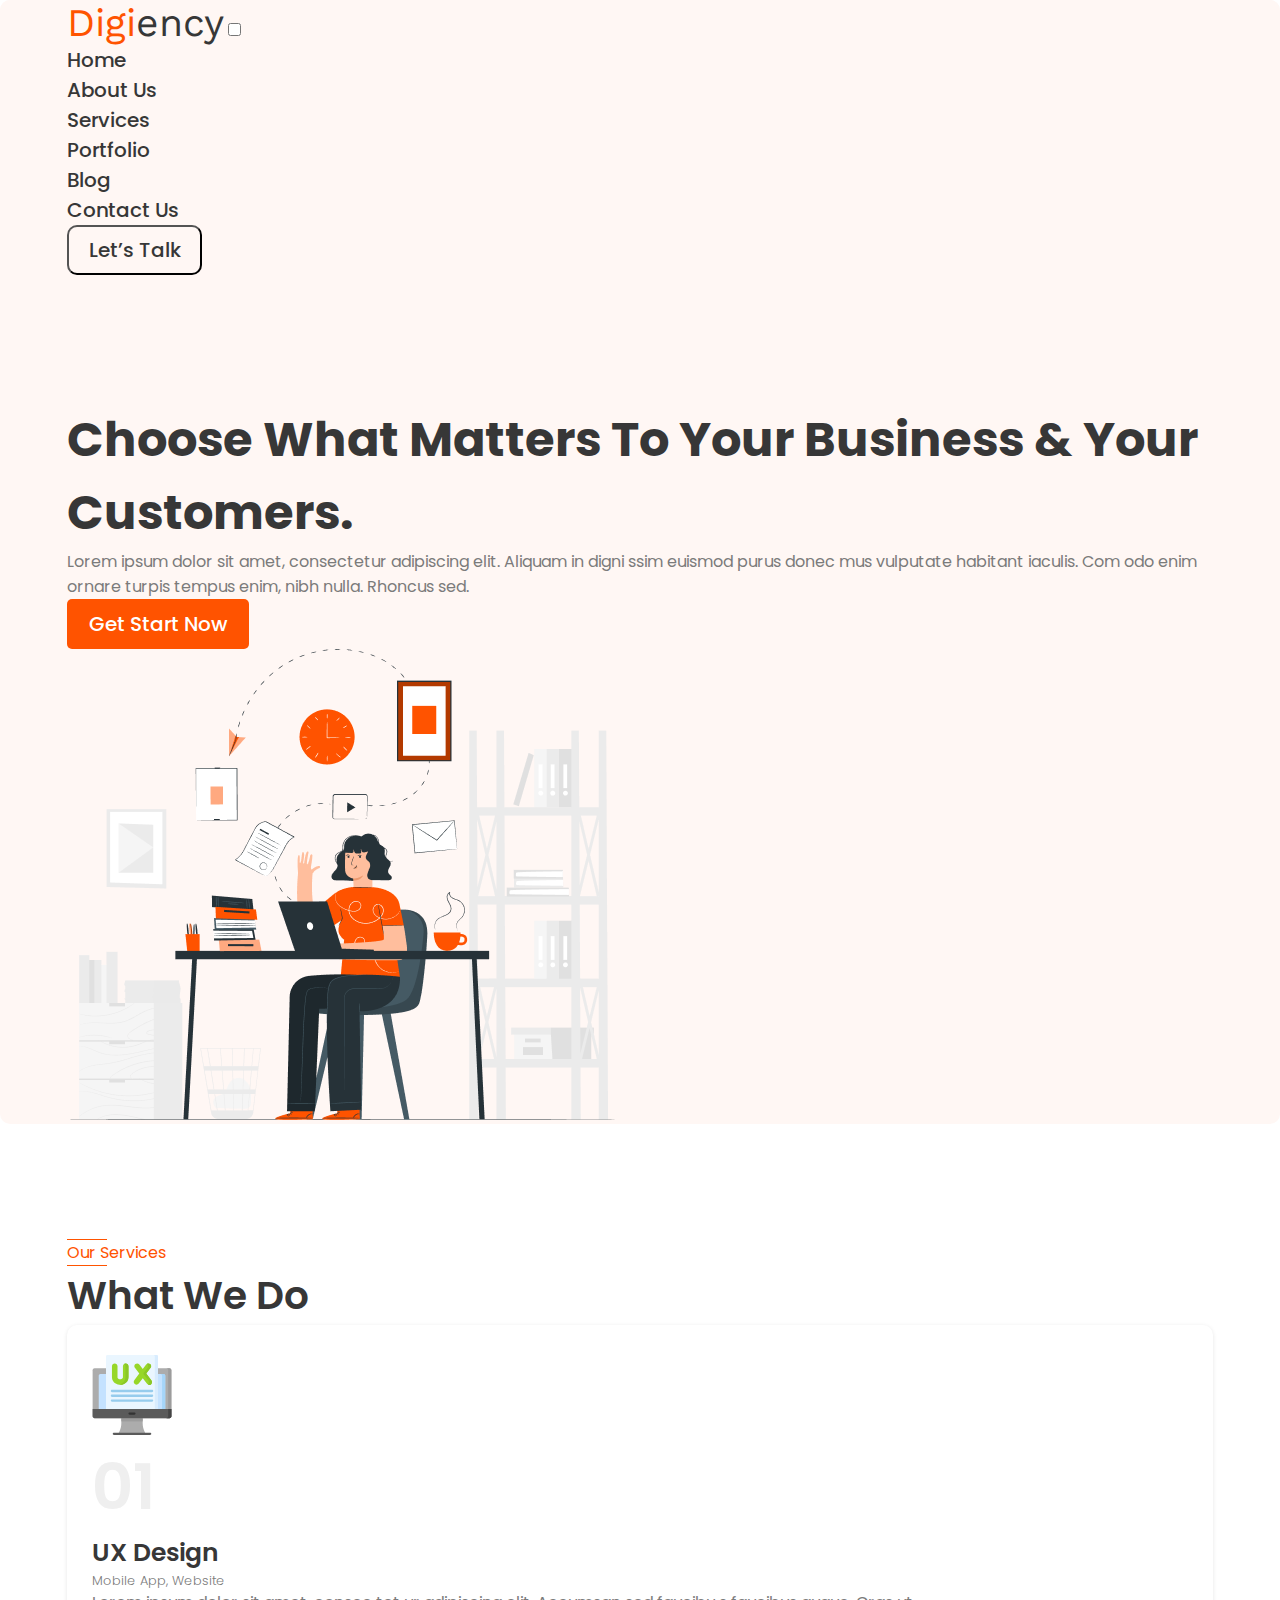
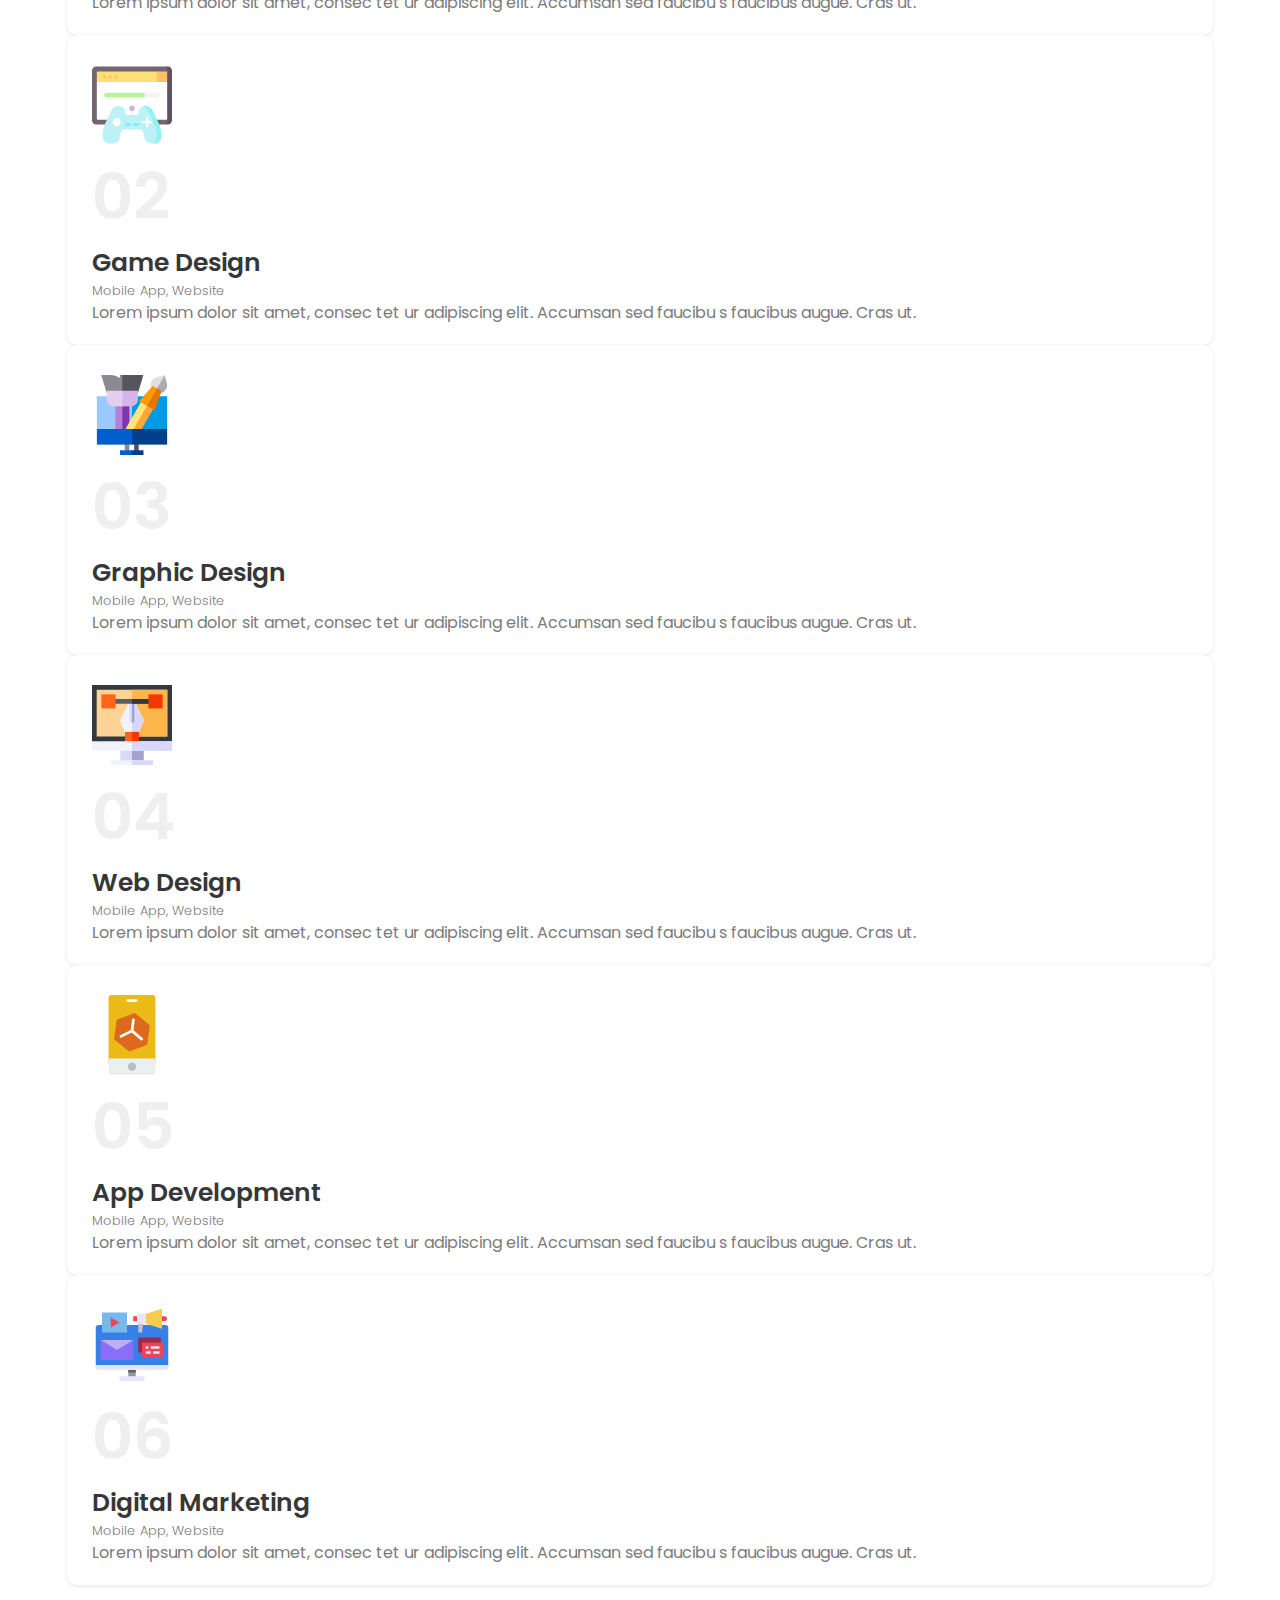
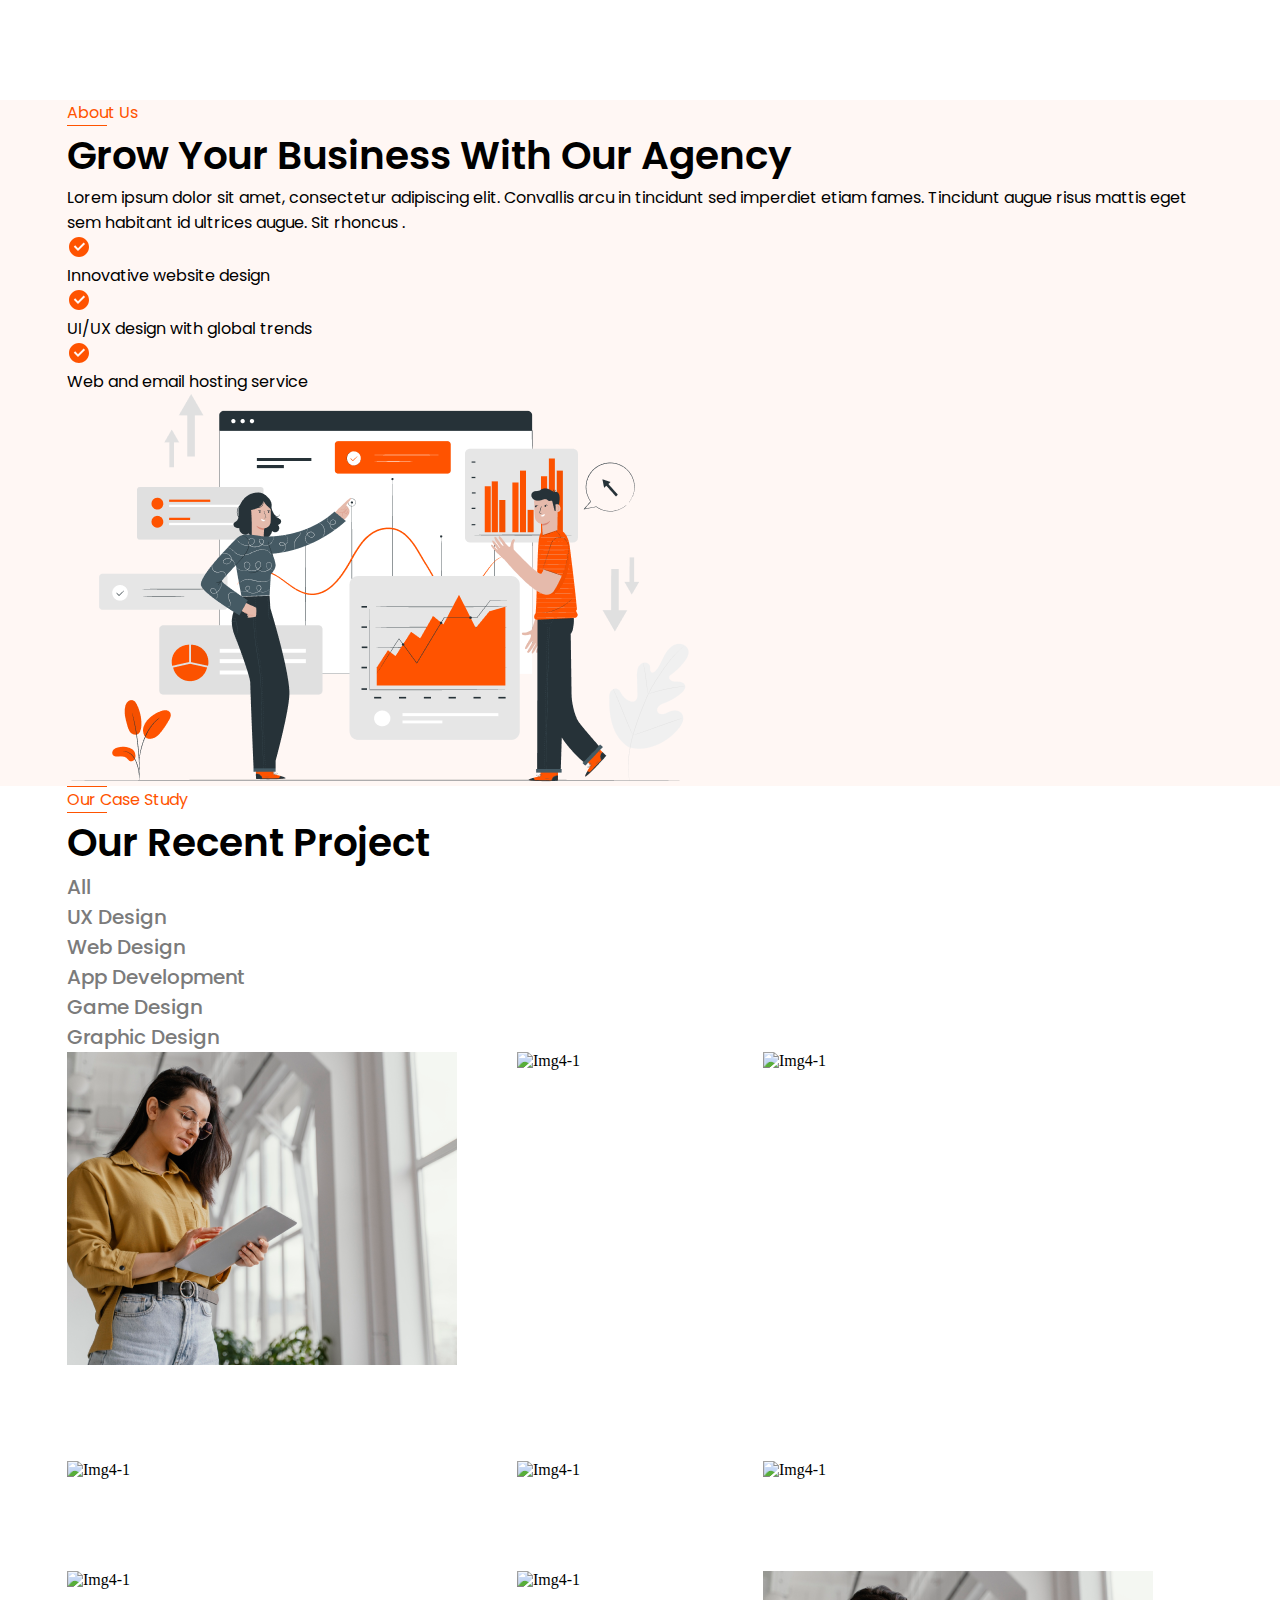
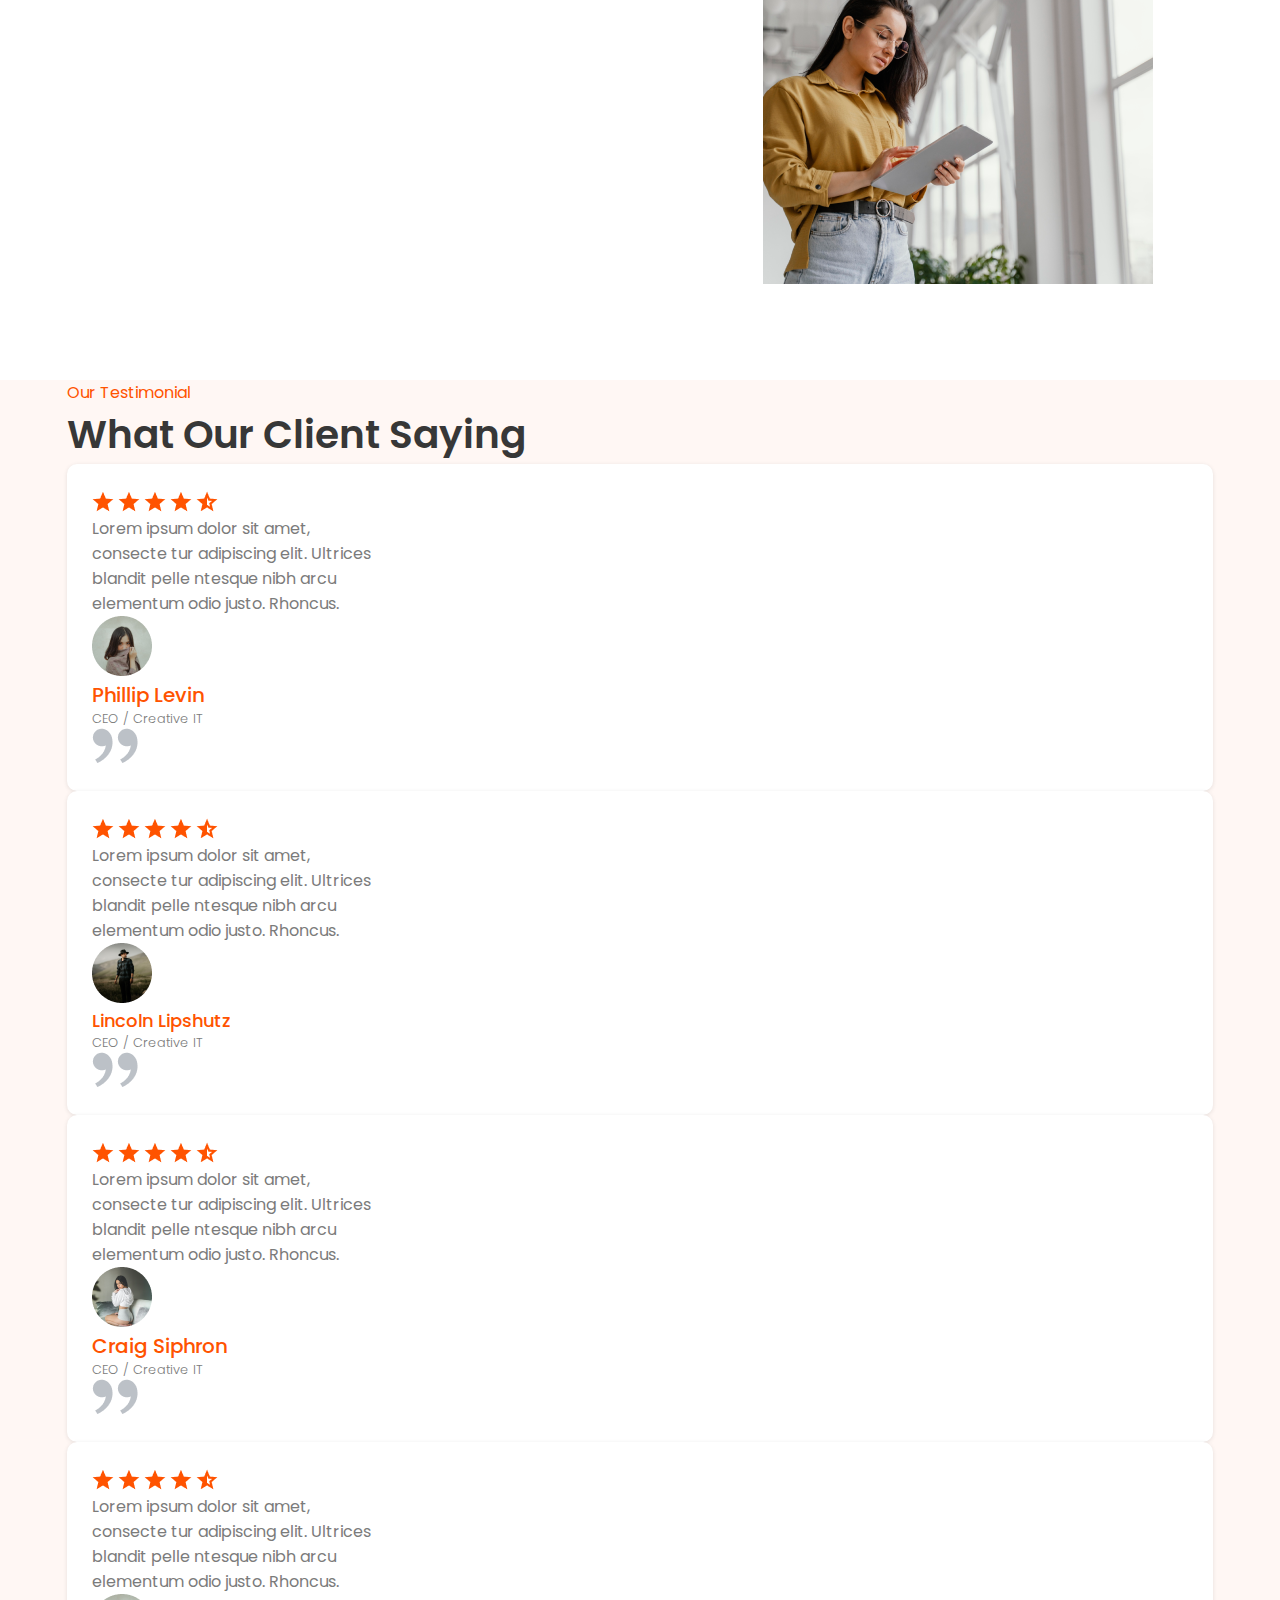
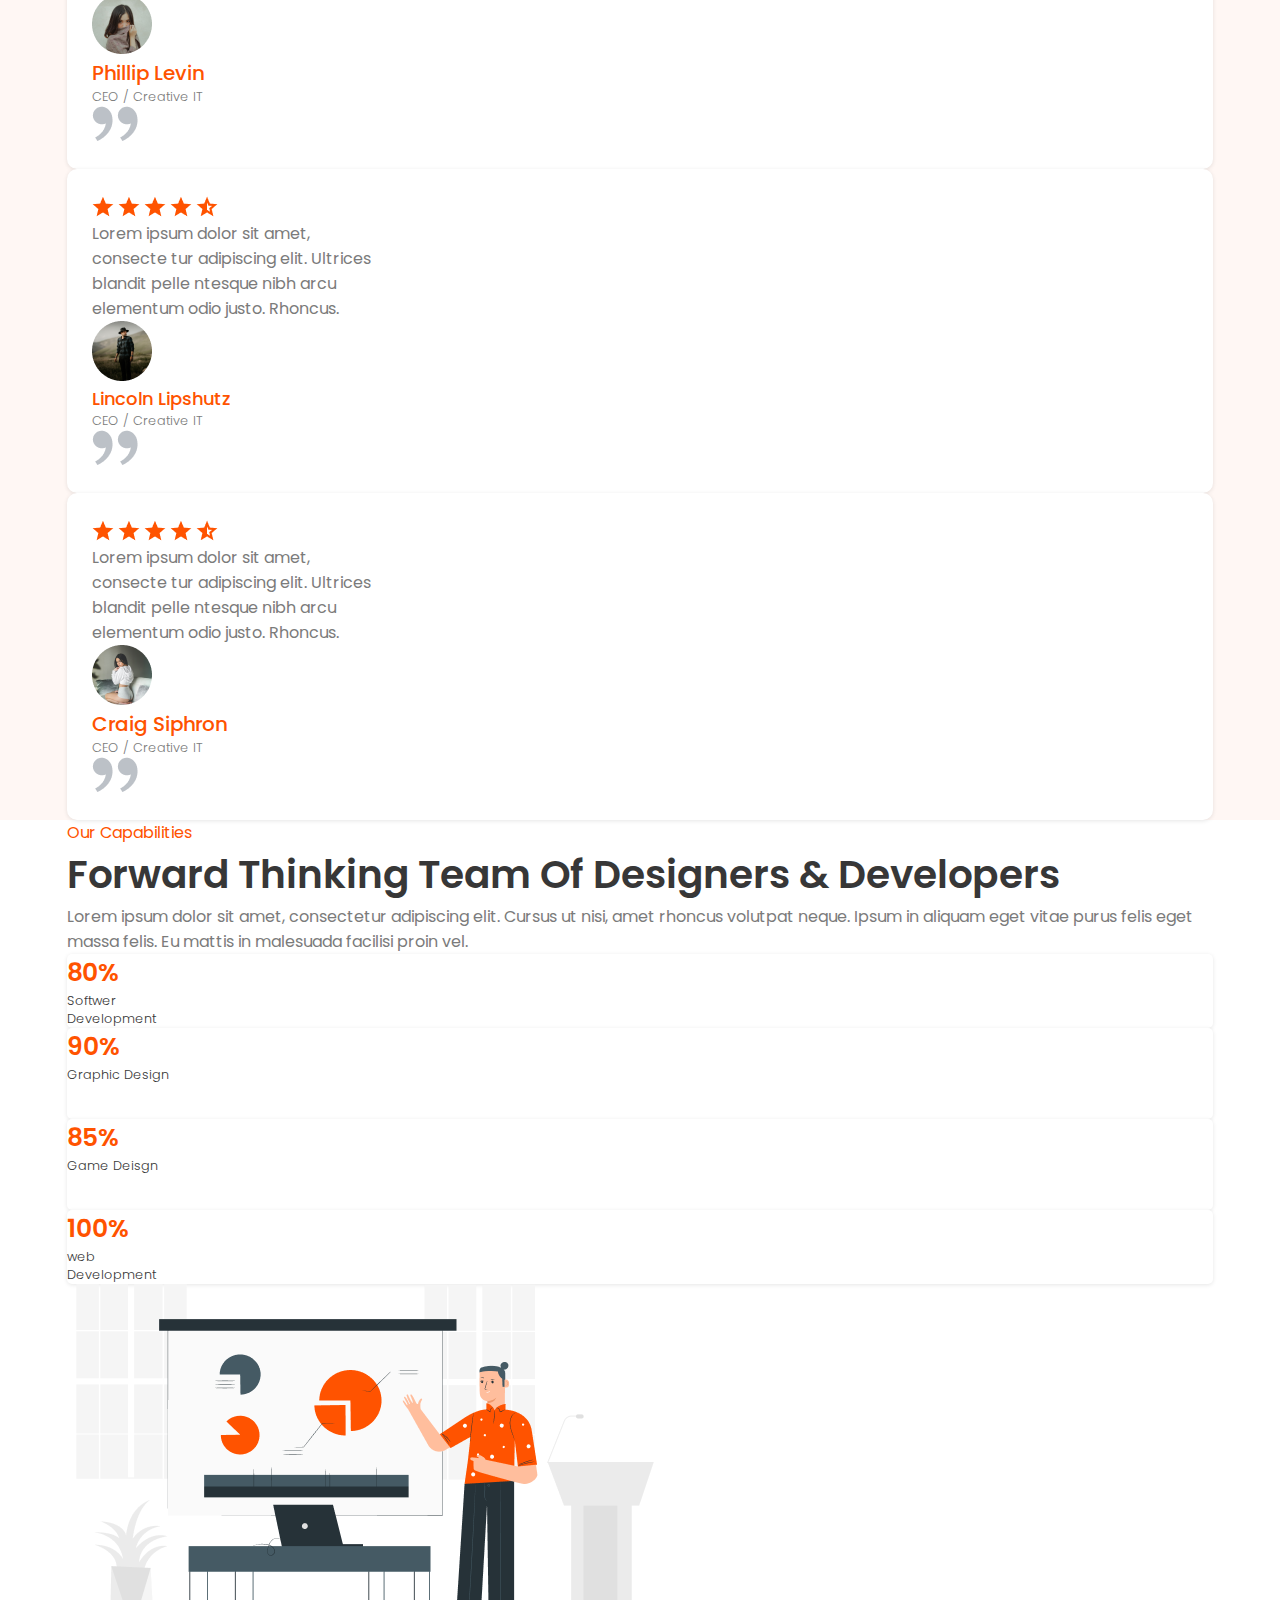
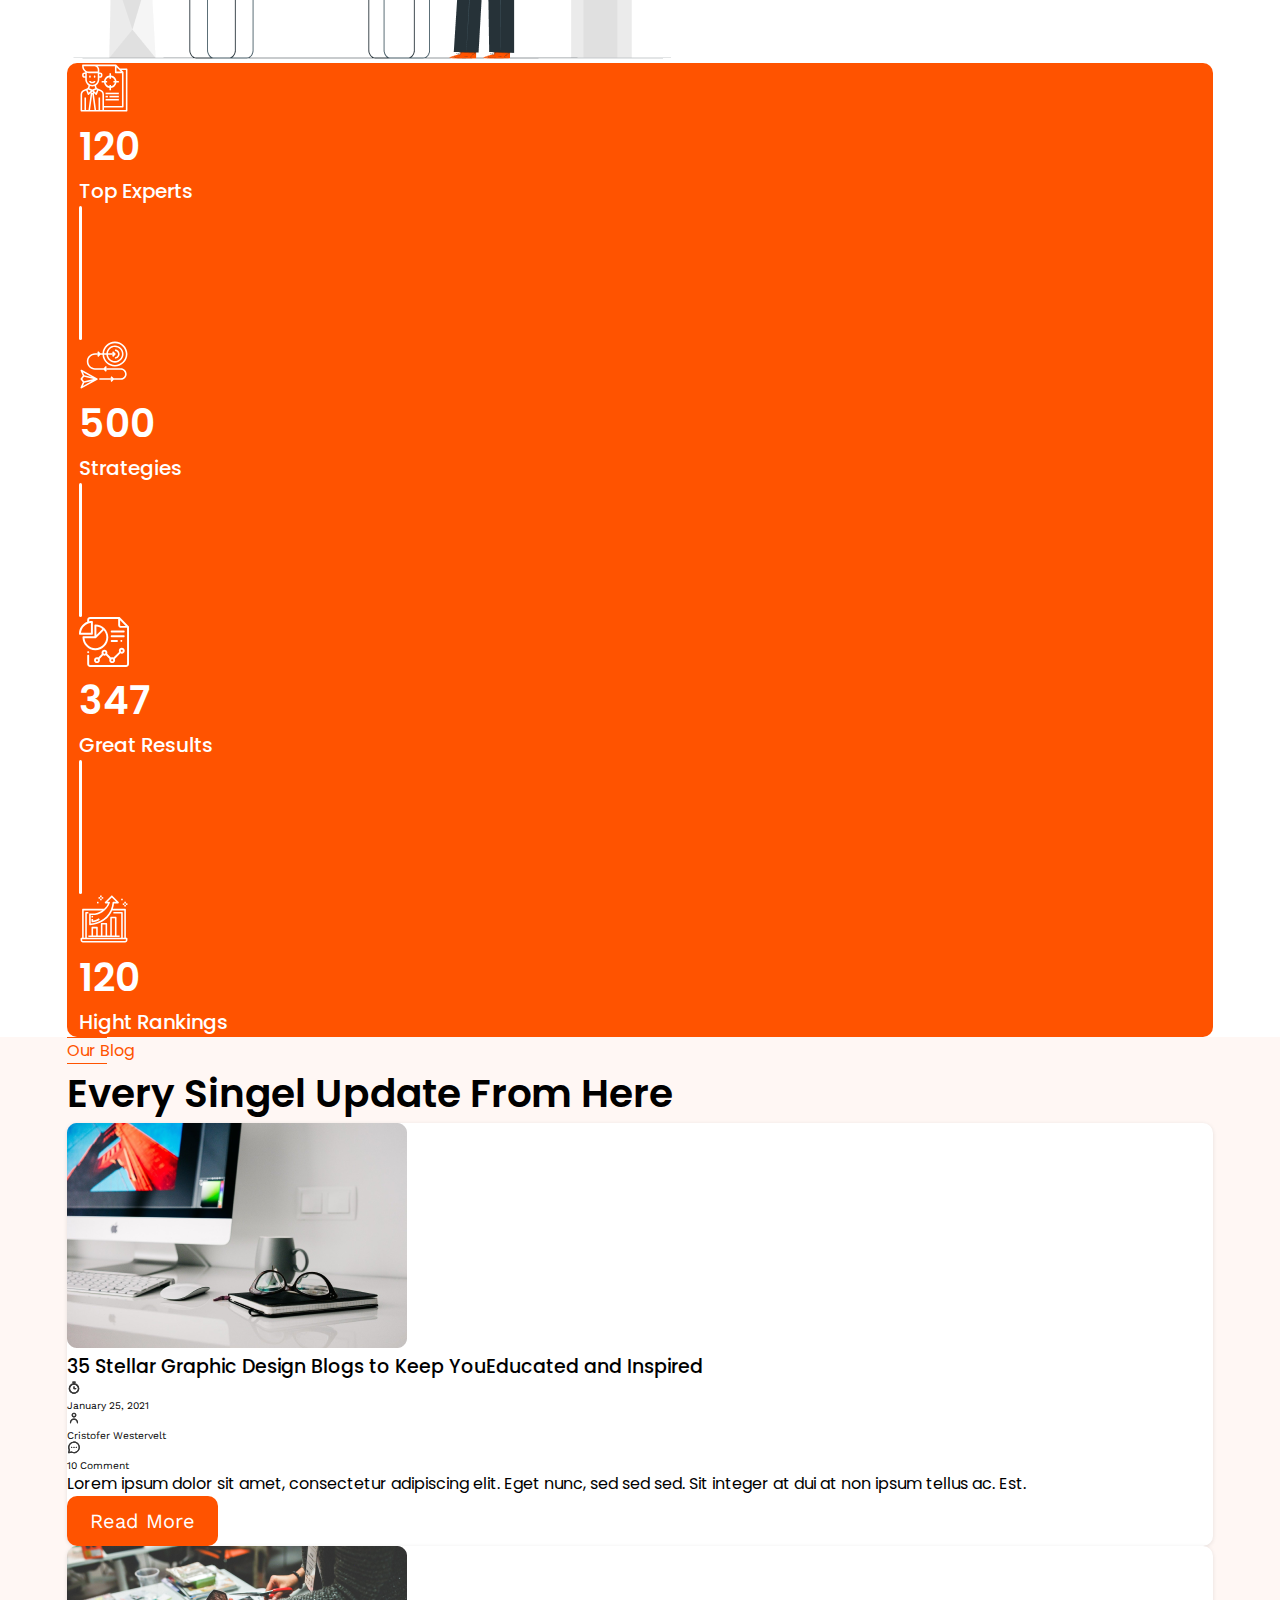
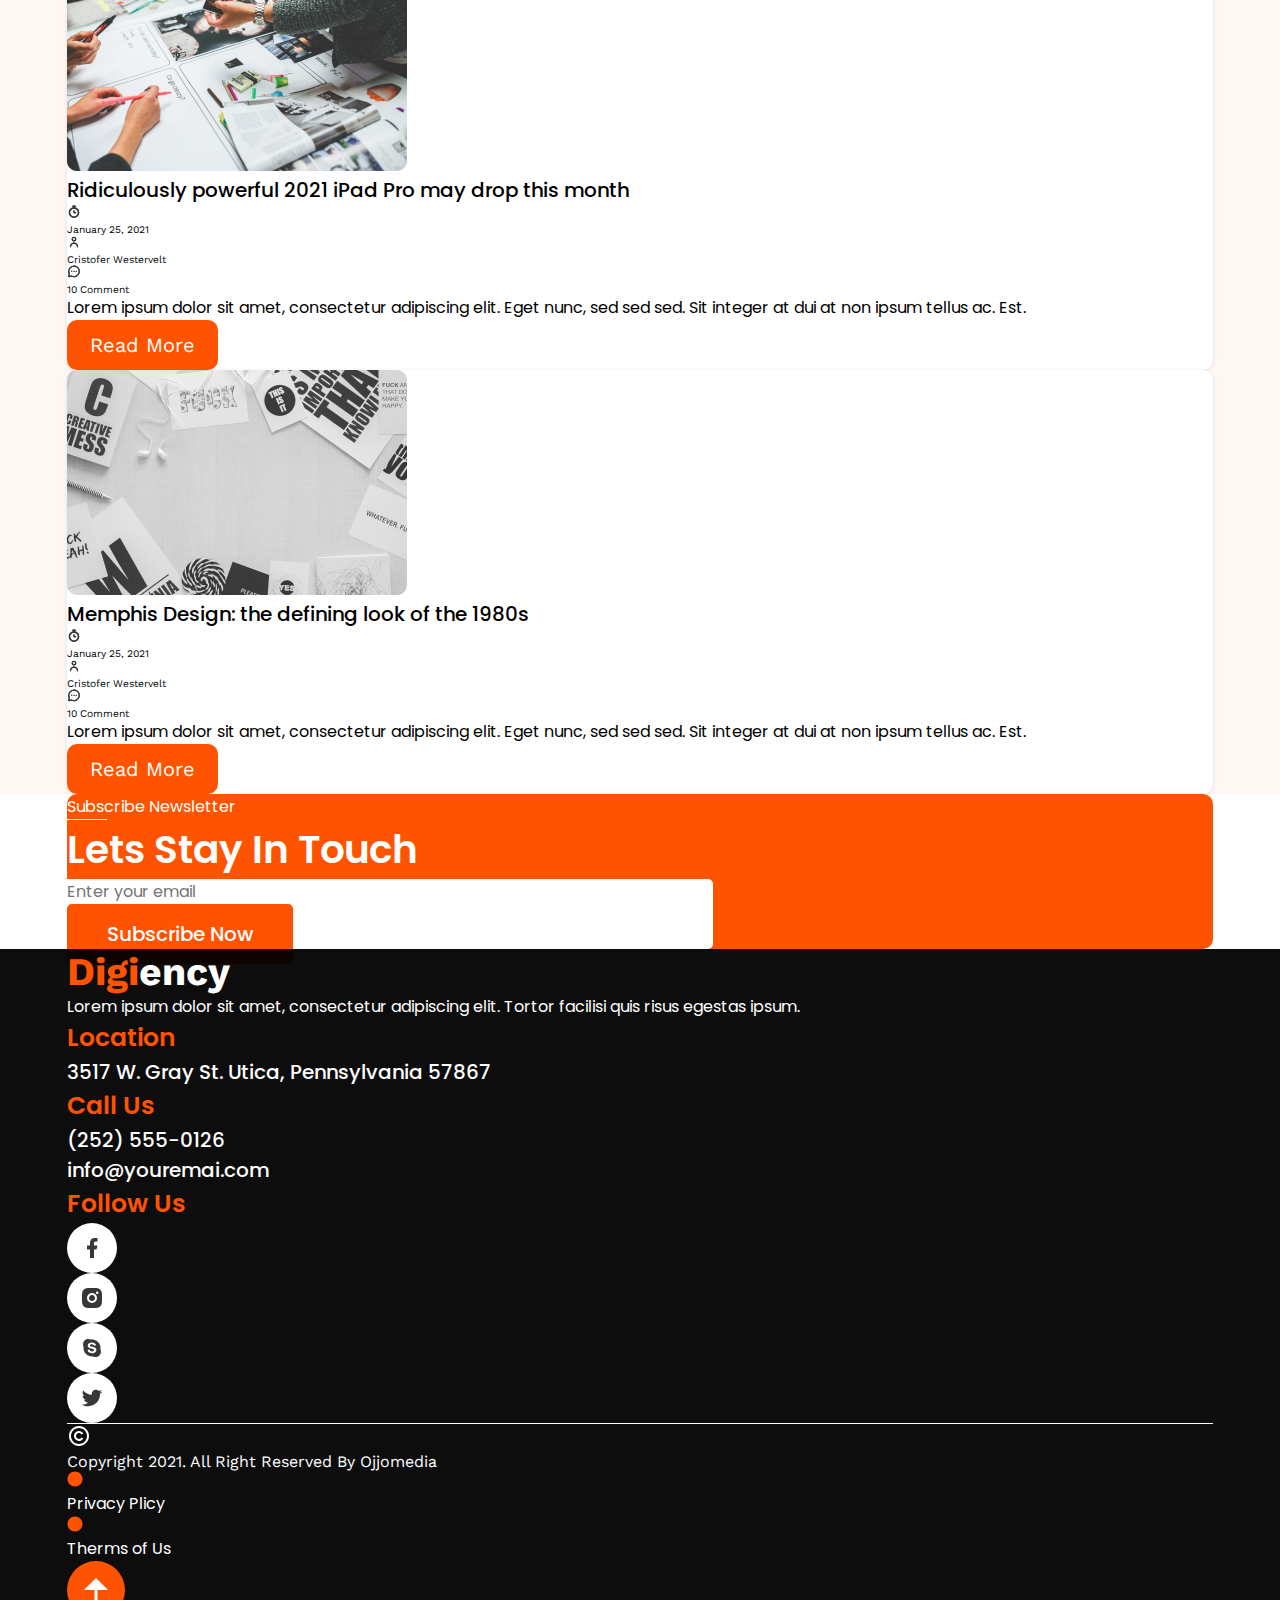
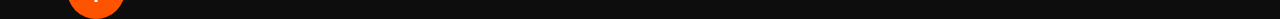
==== commit d6888535: "complete" ====
--- a/index.html
+++ b/index.html
@@ -2,15 +2,185 @@
 <html lang="en">
 
 <head>
+    <!-- Required meta tags -->
     <meta charset="utf-8">
     <meta name="viewport" content="width=device-width, initial-scale=1">
+
+    <!-- Bootstrap CSS -->
+    <link href="https://cdn.jsdelivr.net/npm/bootstrap@5.0.2/dist/css/bootstrap.min.css" rel="stylesheet"
+        integrity="sha384-EVSTQN3/azprG1Anm3QDgpJLIm9Nao0Yz1ztcQTwFspd3yD65VohhpuuCOmLASjC" crossorigin="anonymous">
+    <!-- -----Slick Slider CDN Link -->
+    <link rel="stylesheet" href="https://cdnjs.cloudflare.com/ajax/libs/slick-carousel/1.8.1/slick.min.css"
+        integrity="sha512-yHknP1/AwR+yx26cB1y0cjvQUMvEa2PFzt1c9LlS4pRQ5NOTZFWbhBig+X9G9eYW/8m0/4OXNx8pxJ6z57x0dw=="
+        crossorigin="anonymous" referrerpolicy="no-referrer" />
+
+    <link rel="stylesheet" href="https://cdnjs.cloudflare.com/ajax/libs/slick-carousel/1.8.1/slick-theme.min.css"
+        integrity="sha512-17EgCFERpgZKcm0j0fEq1YCJuyAWdz9KUtv1EjVuaOz8pDnh/0nZxmU6BBXwaaxqoi9PQXnRWqlcDB027hgv9A=="
+        crossorigin="anonymous" referrerpolicy="no-referrer" />
+    <!-- Stylecss link -->
+    <link rel="stylesheet" href="/assets/css/style.css">
+    <link rel="stylesheet" href="/assets/css/style2.css">
+    <link rel="stylesheet" href="/assets/css/style3.css">
     <title>Digiency</title>
-    <link rel="stylesheet" href="/assets/css/style.css">
-    <link href="https://cdn.jsdelivr.net/npm/bootstrap@5.3.0-alpha3/dist/css/bootstrap.min.css" rel="stylesheet"
-        integrity="sha384-KK94CHFLLe+nY2dmCWGMq91rCGa5gtU4mk92HdvYe+M/SXH301p5ILy+dN9+nJOZ" crossorigin="anonymous">
 </head>
 
 <body>
+    <!-- -------First Section With Header---- -->
+    <section class="min-vh-100 d-flex flex-column bg-color-1">
+        <header class="position-fixed z-3 w-100">
+            <nav class="py-4 bg-color-1">
+                <div class="container">
+                    <div class="d-flex align-items-center justify-content-between">
+                        <a class="fs-xl fm-work-sans color-l" href="#"><span>Digi</span>ency</a>
+                        <input type="checkbox" id="menuIcon" class="d-none">
+                        <label for="menuIcon">
+                            <span></span>
+                            <span></span>
+                            <span></span>
+                        </label>
+                        <ul class="d-flex align-items-center justify-content-center sm_screen mb-0 ps-0">
+                            <li class="ms-4 ">
+                                <a class="fm-poppins fs-md fw-md color-1 " href="#">Home</a>
+                            </li>
+                            <li class="ms-4">
+                                <a class="fm-poppins fs-md fw-md color-1" href="#">About Us</a>
+                            </li>
+                            <li class="ms-4">
+                                <a class="fm-poppins fs-md fw-md color-1" href="#">Services</a>
+                            </li>
+                            <li class="ms-4">
+                                <a class="fm-poppins fs-md fw-md color-1" href="#">Portfolio</a>
+                            </li>
+                            <li class="ms-4">
+                                <a class="fm-poppins fs-md fw-md color-1" href="#">Blog</a>
+                            </li>
+                            <li class="ms-4">
+                                <a class="fm-poppins fs-md fw-md color-1" href="#">Contact Us</a>
+                            </li>
+                            <li class="ms-4">
+                                <button class="fm-poppins fs-md fw-md color-1 btn-border" href="#">Let’s Talk</button>
+                            </li>
+                        </ul>
+                    </div>
+                </div>
+            </nav>
+        </header>
+        <div class="container mt-10 d-flex align-items-center flex-grow-1">
+            <div class="row fd-sm-cl align-items-center pb-5 mb-5">
+                <div class="col-xl-6 col-12">
+                    <h1 class="fm-poppins fw-xl fs-2xl color-1 mb-3 h1 mt-3 ">Choose What Matters To Your Business &
+                        Your
+                        Customers.
+                    </h1>
+                    <p class="fm-poppins fw-sm fs-xsm color-2 mb-5">Lorem ipsum dolor sit amet, consectetur adipiscing
+                        elit.
+                        Aliquam
+                        in digni ssim euismod purus donec mus vulputate habitant iaculis. Com
+                        odo enim ornare turpis tempus enim, nibh nulla. Rhoncus sed.</p>
+                    <button class="btn-s1 fm-poppins fw-md fs-md color-3">Get Start Now</button>
+                </div>
+                <div class="col-xl-6 col-12 mb-xl-0 mb-3">
+                    <div>
+                        <img class="w-100" src="/assets/img/png-A/header-img.png" alt="girl-with-laptop">
+                    </div>
+                </div>
+            </div>
+        </div>
+    </section>
+    <!-- ----Second Section---- -->
+    <section>
+        <div class="container">
+            <div class="d-flex align-items-center justify-content-center mt-10">
+                <div class="line-1">
+                </div>
+                <h3 class="fs-xsm fw-sm fm-poppins color-4 text-center p-3">Our Services</h3>
+                <div class="line-1"></div>
+            </div>
+            <h1 class="fm-poppins fw-lg fs-xl color-1 text-center mb-4">What We Do</h1>
+            <div class="row mb-10">
+                <div class="col-lg-4 col-md-6 col-12 mb-4">
+                    <div class="row-box">
+                        <div class="d-flex justify-content-between">
+                            <img src="/assets/img/svg-A/ux-wallpaper/Icons/ux-interface.svg" alt="ux-wallpaper">
+                            <p class="fs-3xl fm-poppins fw-lg color-no">01</p>
+                        </div>
+                        <h1 class="fm-poppins fw-lg fs-lg color-1">UX Design</h1>
+                        <p class="fm-poppins fw-xsm color-2 p-fs">Mobile App, Website</p>
+                        <p class="fm-poppins fw-sm fs-xsm color-2 mb-0">Lorem ipsum dolor sit amet, consec tet ur
+                            adipiscing elit. Accumsan sed faucibu s faucibus
+                            augue. Cras ut.
+                        </p>
+                    </div>
+                </div>
+                <div class="col-lg-4 col-md-6 col-12 mb-4">
+                    <div class="row-box">
+                        <div class="d-flex justify-content-between">
+                            <img src="/assets/img/svg-A/gaming-wallpaper/Icons/gaming.svg" alt="gaming-wallpaper">
+                            <p class="fs-3xl fm-poppins fw-lg color-no">02</p>
+                        </div>
+                        <h1 class="fm-poppins fw-lg fs-lg color-1">Game Design</h1>
+                        <p class="fm-poppins fw-xsm color-2 p-fs">Mobile App, Website</p>
+                        <p class="fm-poppins fw-sm fs-xsm color-2 mb-0">Lorem ipsum dolor sit amet, consec tet ur
+                            adipiscing elit. Accumsan sed faucibu s faucibus
+                            augue. Cras ut.</p>
+                    </div>
+                </div>
+                <div class="col-lg-4 col-md-6 col-12 mb-4">
+                    <div class="row-box">
+                        <div class="d-flex justify-content-between">
+                            <img src="/assets/img/svg-A/color-brushes/Icons/design.png" alt="color-brushes">
+                            <p class="fs-3xl fm-poppins fw-lg color-no">03</p>
+                        </div>
+                        <h1 class="fm-poppins fw-lg fs-lg color-1">Graphic Design</h1>
+                        <p class="fm-poppins fw-xsm color-2 p-fs">Mobile App, Website</p>
+                        <p class="fm-poppins fw-sm fs-xsm color-2 mb-0">Lorem ipsum dolor sit amet, consec tet ur
+                            adipiscing elit. Accumsan sed faucibu s faucibus
+                            augue. Cras ut.</p>
+                    </div>
+                </div>
+                <div class="col-lg-4 col-md-6 col-12 mb-4 mb-md-4 mb-sm-4 mb-lg-0">
+                    <div class="row-box">
+                        <div class="d-flex justify-content-between">
+                            <img src="/assets/img/svg-A/web-design/Icons/web-design.svg" alt="web-design">
+                            <p class="fs-3xl fm-poppins fw-lg color-no">04</p>
+                        </div>
+                        <h1 class="fm-poppins fw-lg fs-lg color-1">Web Design</h1>
+                        <p class="fm-poppins fw-xsm color-2 p-fs">Mobile App, Website</p>
+                        <p class="fm-poppins fw-sm fs-xsm color-2 mb-0">Lorem ipsum dolor sit amet, consec tet ur
+                            adipiscing elit. Accumsan sed faucibu s faucibus
+                            augue. Cras ut.</p>
+                    </div>
+                </div>
+                <div class="col-lg-4 col-md-6 col-12 mb-4 mb-md-4 mb-sm-4 mb-lg-0">
+                    <div class="row-box">
+                        <div class="d-flex justify-content-between">
+                            <img src="/assets/img/svg-A/app devlopment-1/Icons/mobile-development.svg"
+                                alt="app devlopment">
+                            <p class="fs-3xl fm-poppins fw-lg color-no">05</p>
+                        </div>
+                        <h1 class="fm-poppins fw-lg fs-lg color-1">App Development</h1>
+                        <p class="fm-poppins fw-xsm color-2 p-fs">Mobile App, Website</p>
+                        <p class="fm-poppins fw-sm fs-xsm color-2 mb-0">Lorem ipsum dolor sit amet, consec tet ur
+                            adipiscing elit. Accumsan sed faucibu s faucibus
+                            augue. Cras ut.</p>
+                    </div>
+                </div>
+                <div class="col-lg-4 col-md-6 col-12">
+                    <div class="row-box">
+                        <div class="d-flex justify-content-between">
+                            <img src="/assets/img/svg-A/marketing/Icons/digital-marketing.svg" alt="digital-marketing">
+                            <p class="fs-3xl fm-poppins fw-lg color-no">06</p>
+                        </div>
+                        <h1 class="fm-poppins fw-lg fs-lg color-1">Digital Marketing</h1>
+                        <p class="fm-poppins fw-xsm color-2 p-fs">Mobile App, Website</p>
+                        <p class="fm-poppins fw-sm fs-xsm color-2 mb-0">Lorem ipsum dolor sit amet, consec tet ur
+                            adipiscing elit. Accumsan sed faucibu s faucibus
+                            augue. Cras ut.</p>
+                    </div>
+                </div>
+            </div>
+        </div>
+    </section>
     <!-- ----Third Section---- -->
     <section class="bg-color py-5">
         <div class="container-1">
@@ -138,9 +308,9 @@
             <div class="grid-container">
                 <div class="position-relative gallery_img hover">
                     <img class="w-100 h-100" src="/assets/img/png/Img4-1.png" alt="Img4-1">
-                    <div class="p-5 position-absolute top-0 start-0 h-100 w-100 opacity-0">
+                    <div class="p-5 position-absolute top-0 start-0 h-100 w-100 innerbox">
                         <div
-                            class="d-flex justify-content-center align-items-center flex-column h-100 w-100 gallery_box">
+                            class="d-flex justify-content-center align-items-center flex-column h-100 w-100 gallery_box                     ">
                             <span>
                                 <svg width="50" height="50" viewBox="0 0 50 50" fill="none"
                                     xmlns="http://www.w3.org/2000/svg">
@@ -153,143 +323,503 @@
                         </div>
                     </div>
                 </div>
-                <img class="w-100 h-100" src="/assets/img/png/Img4-4.png" alt="Img4-2">
-                <img class="w-100 h-100" src="/assets/img/png/img4-7.png" alt="Img4-3">
-                <img class="w-100 h-100" src="/assets/img/png/Img4-2.png" alt="Img4-4">
-                <img class="w-100 h-100" src="/assets/img/png/Img4-5.png" alt="Img4-5">
-                <img class="w-100 h-100" src="/assets/img/png/Img4-8.png" alt="Img4-6">
-                <img class="w-100 h-100" src="/assets/img/png/Img4-3.png" alt="Img4-7">
-                <img class="w-100 h-100" src="/assets/img/png/img4-6.png" alt="img4-8">
-                <img class="w-100 h-100" src="/assets/img/png/Img4-9.png" alt="Img4-9">
+                <div class="position-relative gallery_img hover">
+                    <img class="w-100 h-100" src="/assets/img/png/Img4-4.png" alt="Img4-1">
+                    <div class="p-5 position-absolute top-0 start-0 h-100 w-100 innerbox">
+                        <div
+                            class="d-flex justify-content-center align-items-center flex-column h-100 w-100 gallery_box                     ">
+                            <span>
+                                <svg width="50" height="50" viewBox="0 0 50 50" fill="none"
+                                    xmlns="http://www.w3.org/2000/svg">
+                                    <path
+                                        d="M20.8333 6.25V10.4167H10.4167V39.5833H39.5833V29.1667H43.75V41.6667C43.75 42.2192 43.5305 42.7491 43.1398 43.1398C42.7491 43.5305 42.2192 43.75 41.6667 43.75H8.33333C7.7808 43.75 7.25089 43.5305 6.86019 43.1398C6.46949 42.7491 6.25 42.2192 6.25 41.6667V8.33333C6.25 7.7808 6.46949 7.25089 6.86019 6.86019C7.25089 6.46949 7.7808 6.25 8.33333 6.25H20.8333ZM36.6375 10.4167H27.0833V6.25H43.75V22.9167H39.5833V13.3625L25 27.9458L22.0542 25L36.6375 10.4167Z"
+                                        fill="white" />
+                                </svg>
+                            </span>
+                            <h2 class="c-white f-m-poppins fs-lg fw-lg">Web Template</h2>
+                        </div>
+                    </div>
+                </div>
+                <div class="position-relative gallery_img hover">
+                    <img class="w-100 h-100" src="/assets/img/png/Img4-7.png" alt="Img4-1">
+                    <div class="p-5 position-absolute top-0 start-0 h-100 w-100 innerbox">
+                        <div
+                            class="d-flex justify-content-center align-items-center flex-column h-100 w-100 gallery_box                     ">
+                            <span>
+                                <svg width="50" height="50" viewBox="0 0 50 50" fill="none"
+                                    xmlns="http://www.w3.org/2000/svg">
+                                    <path
+                                        d="M20.8333 6.25V10.4167H10.4167V39.5833H39.5833V29.1667H43.75V41.6667C43.75 42.2192 43.5305 42.7491 43.1398 43.1398C42.7491 43.5305 42.2192 43.75 41.6667 43.75H8.33333C7.7808 43.75 7.25089 43.5305 6.86019 43.1398C6.46949 42.7491 6.25 42.2192 6.25 41.6667V8.33333C6.25 7.7808 6.46949 7.25089 6.86019 6.86019C7.25089 6.46949 7.7808 6.25 8.33333 6.25H20.8333ZM36.6375 10.4167H27.0833V6.25H43.75V22.9167H39.5833V13.3625L25 27.9458L22.0542 25L36.6375 10.4167Z"
+                                        fill="white" />
+                                </svg>
+                            </span>
+                            <h2 class="c-white f-m-poppins fs-lg fw-lg">Web Template</h2>
+                        </div>
+                    </div>
+                </div>
+                <div class="position-relative gallery_img hover">
+                    <img class="w-100 h-100" src="/assets/img/png/Img4-2.png" alt="Img4-1">
+                    <div class="p-5 position-absolute top-0 start-0 h-100 w-100 innerbox">
+                        <div
+                            class="d-flex justify-content-center align-items-center flex-column h-100 w-100 gallery_box                     ">
+                            <span>
+                                <svg width="50" height="50" viewBox="0 0 50 50" fill="none"
+                                    xmlns="http://www.w3.org/2000/svg">
+                                    <path
+                                        d="M20.8333 6.25V10.4167H10.4167V39.5833H39.5833V29.1667H43.75V41.6667C43.75 42.2192 43.5305 42.7491 43.1398 43.1398C42.7491 43.5305 42.2192 43.75 41.6667 43.75H8.33333C7.7808 43.75 7.25089 43.5305 6.86019 43.1398C6.46949 42.7491 6.25 42.2192 6.25 41.6667V8.33333C6.25 7.7808 6.46949 7.25089 6.86019 6.86019C7.25089 6.46949 7.7808 6.25 8.33333 6.25H20.8333ZM36.6375 10.4167H27.0833V6.25H43.75V22.9167H39.5833V13.3625L25 27.9458L22.0542 25L36.6375 10.4167Z"
+                                        fill="white" />
+                                </svg>
+                            </span>
+                            <h2 class="c-white f-m-poppins fs-lg fw-lg">Web Template</h2>
+                        </div>
+                    </div>
+                </div>
+                <div class="position-relative gallery_img hover">
+                    <img class="w-100 h-100" src="/assets/img/png/Img4-5.png" alt="Img4-1">
+                    <div class="p-5 position-absolute top-0 start-0 h-100 w-100 innerbox">
+                        <div
+                            class="d-flex justify-content-center align-items-center flex-column h-100 w-100 gallery_box                     ">
+                            <span>
+                                <svg width="50" height="50" viewBox="0 0 50 50" fill="none"
+                                    xmlns="http://www.w3.org/2000/svg">
+                                    <path
+                                        d="M20.8333 6.25V10.4167H10.4167V39.5833H39.5833V29.1667H43.75V41.6667C43.75 42.2192 43.5305 42.7491 43.1398 43.1398C42.7491 43.5305 42.2192 43.75 41.6667 43.75H8.33333C7.7808 43.75 7.25089 43.5305 6.86019 43.1398C6.46949 42.7491 6.25 42.2192 6.25 41.6667V8.33333C6.25 7.7808 6.46949 7.25089 6.86019 6.86019C7.25089 6.46949 7.7808 6.25 8.33333 6.25H20.8333ZM36.6375 10.4167H27.0833V6.25H43.75V22.9167H39.5833V13.3625L25 27.9458L22.0542 25L36.6375 10.4167Z"
+                                        fill="white" />
+                                </svg>
+                            </span>
+                            <h2 class="c-white f-m-poppins fs-lg fw-lg">Web Template</h2>
+                        </div>
+                    </div>
+                </div>
+                <div class="position-relative gallery_img hover">
+                    <img class="w-100 h-100" src="/assets/img/png/Img4-8.png" alt="Img4-1">
+                    <div class="p-5 position-absolute top-0 start-0 h-100 w-100 innerbox">
+                        <div
+                            class="d-flex justify-content-center align-items-center flex-column h-100 w-100 gallery_box                     ">
+                            <span>
+                                <svg width="50" height="50" viewBox="0 0 50 50" fill="none"
+                                    xmlns="http://www.w3.org/2000/svg">
+                                    <path
+                                        d="M20.8333 6.25V10.4167H10.4167V39.5833H39.5833V29.1667H43.75V41.6667C43.75 42.2192 43.5305 42.7491 43.1398 43.1398C42.7491 43.5305 42.2192 43.75 41.6667 43.75H8.33333C7.7808 43.75 7.25089 43.5305 6.86019 43.1398C6.46949 42.7491 6.25 42.2192 6.25 41.6667V8.33333C6.25 7.7808 6.46949 7.25089 6.86019 6.86019C7.25089 6.46949 7.7808 6.25 8.33333 6.25H20.8333ZM36.6375 10.4167H27.0833V6.25H43.75V22.9167H39.5833V13.3625L25 27.9458L22.0542 25L36.6375 10.4167Z"
+                                        fill="white" />
+                                </svg>
+                            </span>
+                            <h2 class="c-white f-m-poppins fs-lg fw-lg">Web Template</h2>
+                        </div>
+                    </div>
+                </div>
+                <div class="position-relative gallery_img hover">
+                    <img class="w-100 h-100" src="/assets/img/png/Img4-3.png" alt="Img4-1">
+                    <div class="p-5 position-absolute top-0 start-0 h-100 w-100 innerbox">
+                        <div
+                            class="d-flex justify-content-center align-items-center flex-column h-100 w-100 gallery_box                     ">
+                            <span>
+                                <svg width="50" height="50" viewBox="0 0 50 50" fill="none"
+                                    xmlns="http://www.w3.org/2000/svg">
+                                    <path
+                                        d="M20.8333 6.25V10.4167H10.4167V39.5833H39.5833V29.1667H43.75V41.6667C43.75 42.2192 43.5305 42.7491 43.1398 43.1398C42.7491 43.5305 42.2192 43.75 41.6667 43.75H8.33333C7.7808 43.75 7.25089 43.5305 6.86019 43.1398C6.46949 42.7491 6.25 42.2192 6.25 41.6667V8.33333C6.25 7.7808 6.46949 7.25089 6.86019 6.86019C7.25089 6.46949 7.7808 6.25 8.33333 6.25H20.8333ZM36.6375 10.4167H27.0833V6.25H43.75V22.9167H39.5833V13.3625L25 27.9458L22.0542 25L36.6375 10.4167Z"
+                                        fill="white" />
+                                </svg>
+                            </span>
+                            <h2 class="c-white f-m-poppins fs-lg fw-lg">Web Template</h2>
+                        </div>
+                    </div>
+                </div>
+                <div class="position-relative gallery_img hover">
+                    <img class="w-100 h-100" src="/assets/img/png/Img4-6.png" alt="Img4-1">
+                    <div class="p-5 position-absolute top-0 start-0 h-100 w-100 innerbox">
+                        <div
+                            class="d-flex justify-content-center align-items-center flex-column h-100 w-100 gallery_box                     ">
+                            <span>
+                                <svg width="50" height="50" viewBox="0 0 50 50" fill="none"
+                                    xmlns="http://www.w3.org/2000/svg">
+                                    <path
+                                        d="M20.8333 6.25V10.4167H10.4167V39.5833H39.5833V29.1667H43.75V41.6667C43.75 42.2192 43.5305 42.7491 43.1398 43.1398C42.7491 43.5305 42.2192 43.75 41.6667 43.75H8.33333C7.7808 43.75 7.25089 43.5305 6.86019 43.1398C6.46949 42.7491 6.25 42.2192 6.25 41.6667V8.33333C6.25 7.7808 6.46949 7.25089 6.86019 6.86019C7.25089 6.46949 7.7808 6.25 8.33333 6.25H20.8333ZM36.6375 10.4167H27.0833V6.25H43.75V22.9167H39.5833V13.3625L25 27.9458L22.0542 25L36.6375 10.4167Z"
+                                        fill="white" />
+                                </svg>
+                            </span>
+                            <h2 class="c-white f-m-poppins fs-lg fw-lg">Web Template</h2>
+                        </div>
+                    </div>
+                </div>
+                <div class="position-relative gallery_img hover">
+                    <img class="w-100 h-100" src="/assets/img/png/Img4-1.png" alt="Img4-1">
+                    <div class="p-5 position-absolute top-0 start-0 h-100 w-100 innerbox">
+                        <div
+                            class="d-flex justify-content-center align-items-center flex-column h-100 w-100 gallery_box                     ">
+                            <span>
+                                <svg width="50" height="50" viewBox="0 0 50 50" fill="none"
+                                    xmlns="http://www.w3.org/2000/svg">
+                                    <path
+                                        d="M20.8333 6.25V10.4167H10.4167V39.5833H39.5833V29.1667H43.75V41.6667C43.75 42.2192 43.5305 42.7491 43.1398 43.1398C42.7491 43.5305 42.2192 43.75 41.6667 43.75H8.33333C7.7808 43.75 7.25089 43.5305 6.86019 43.1398C6.46949 42.7491 6.25 42.2192 6.25 41.6667V8.33333C6.25 7.7808 6.46949 7.25089 6.86019 6.86019C7.25089 6.46949 7.7808 6.25 8.33333 6.25H20.8333ZM36.6375 10.4167H27.0833V6.25H43.75V22.9167H39.5833V13.3625L25 27.9458L22.0542 25L36.6375 10.4167Z"
+                                        fill="white" />
+                                </svg>
+                            </span>
+                            <h2 class="c-white f-m-poppins fs-lg fw-lg">Web Template</h2>
+                        </div>
+                    </div>
+                </div>
+               
             </div>
         </div>
     </section>
-
-    <section class="py-5 bg-color-1">
-        <div class="container-1 py-5">
-            <div class="d-flex justify-content-between">
-                <div class="flex-column ps-5">
-                    <span><svg width="50" height="50" viewBox="0 0 50 50" fill="none"
-                            xmlns="http://www.w3.org/2000/svg">
-                            <path
-                                d="M47.656 5.46875H40.9451L37.2732 1.78906C37.1242 1.64516 36.9256 1.56404 36.7185 1.5625H3.90603C3.69883 1.5625 3.50011 1.64481 3.3536 1.79132C3.20709 1.93784 3.12478 2.13655 3.12478 2.34375V3.36719C3.12677 4.50338 3.41391 5.6209 3.95989 6.61732C4.50587 7.61373 5.29322 8.45717 6.24978 9.07031V9.375H5.46853C4.8475 9.37685 4.25243 9.62438 3.8133 10.0635C3.37416 10.5027 3.12663 11.0977 3.12478 11.7188V12.5C3.12663 13.121 3.37416 13.7161 3.8133 14.1552C4.25243 14.5944 4.8475 14.8419 5.46853 14.8438H6.24978V16.4062C6.24739 17.3302 6.42768 18.2456 6.7803 19.0997C7.13292 19.9537 7.65091 20.7296 8.30447 21.3828C8.63553 21.7046 8.99361 21.9973 9.37478 22.2578V22.875C9.37736 23.5475 9.16173 24.2027 8.76025 24.7422C8.35878 25.2818 7.79312 25.6765 7.14822 25.8672L5.46072 26.375C4.33238 26.7088 3.34261 27.3993 2.63977 28.3429C1.93693 29.2866 1.55888 30.4327 1.56228 31.6094V47.6562C1.56228 47.8635 1.64459 48.0622 1.7911 48.2087C1.93761 48.3552 2.13633 48.4375 2.34353 48.4375H47.656C47.8632 48.4375 48.0619 48.3552 48.2085 48.2087C48.355 48.0622 48.4373 47.8635 48.4373 47.6562V6.25C48.4373 6.0428 48.355 5.84409 48.2085 5.69757C48.0619 5.55106 47.8632 5.46875 47.656 5.46875ZM6.24978 13.2812H5.46853C5.26133 13.2812 5.06261 13.1989 4.9161 13.0524C4.76959 12.9059 4.68728 12.7072 4.68728 12.5V11.7188C4.68728 11.5115 4.76959 11.3128 4.9161 11.1663C5.06261 11.0198 5.26133 10.9375 5.46853 10.9375H6.24978V13.2812ZM37.4998 4.22656L41.867 8.59375H37.4998V4.22656ZM35.9373 3.125V9.375C35.9373 9.5822 36.0196 9.78091 36.1661 9.92743C36.3126 10.0739 36.5113 10.1562 36.7185 10.1562H42.9685V42.9688H24.9998V31.6094C25.0032 30.4327 24.6251 29.2866 23.9223 28.3429C23.2194 27.3993 22.2297 26.7088 21.1013 26.375L19.4138 25.8672C18.7689 25.6765 18.2033 25.2818 17.8018 24.7422C17.4003 24.2027 17.1847 23.5475 17.1873 22.875V22.25C18.1479 21.6073 18.9355 20.738 19.4805 19.7189C20.0255 18.6997 20.3112 17.562 20.3123 16.4062V14.8438H21.0935C21.7146 14.8419 22.3096 14.5944 22.7488 14.1552C23.1879 13.7161 23.4354 13.121 23.4373 12.5V11.7188C23.4354 11.0977 23.1879 10.5027 22.7488 10.0635C22.3096 9.62438 21.7146 9.37685 21.0935 9.375H20.3123V7.03125C20.3127 6.30299 20.167 5.58206 19.8839 4.9111C19.6007 4.24014 19.1859 3.63279 18.6638 3.125H35.9373ZM13.281 26.5078L10.2107 25.3594C10.6522 24.6583 10.8977 23.8516 10.9217 23.0234C11.6788 23.2946 12.4767 23.4346 13.281 23.4375C14.0855 23.4367 14.8837 23.2966 15.6404 23.0234C15.6643 23.8516 15.9098 24.6583 16.3513 25.3594L13.281 26.5078ZM14.0388 29.2031L13.6717 29.6875H12.8904L12.5232 29.2031L13.281 28.4453L14.0388 29.2031ZM17.4842 26.6016C17.6395 26.7173 17.8012 26.8242 17.9685 26.9219L16.8826 29.8359L14.6873 27.6484L17.4842 26.6016ZM20.3123 13.2812V10.9375H21.0935C21.3007 10.9375 21.4994 11.0198 21.646 11.1663C21.7925 11.3128 21.8748 11.5115 21.8748 11.7188V12.5C21.8748 12.7072 21.7925 12.9059 21.646 13.0524C21.4994 13.1989 21.3007 13.2812 21.0935 13.2812H20.3123ZM4.68728 3.36719V3.125H14.8435C15.3565 3.125 15.8645 3.22604 16.3384 3.42235C16.8123 3.61865 17.2429 3.90639 17.6057 4.26911C17.9684 4.63184 18.2561 5.06246 18.4524 5.53639C18.6487 6.01032 18.7498 6.51827 18.7498 7.03125V8.59375H9.91384C8.52831 8.59168 7.20011 8.04037 6.22039 7.06064C5.24066 6.08092 4.68935 4.75272 4.68728 3.36719V3.36719ZM7.81228 16.4062V9.82031C8.49039 10.0437 9.19988 10.1571 9.91384 10.1562H18.7498V16.4062C18.7498 17.8567 18.1736 19.2477 17.148 20.2732C16.1224 21.2988 14.7314 21.875 13.281 21.875C11.8306 21.875 10.4396 21.2988 9.41404 20.2732C8.38845 19.2477 7.81228 17.8567 7.81228 16.4062V16.4062ZM9.08572 26.6016L11.8748 27.6484L9.67947 29.8359L8.59353 26.9219C8.75759 26.8203 8.92947 26.7187 9.08572 26.6016V26.6016ZM7.03103 46.875V34.375H5.46853V46.875H3.12478V31.6094C3.12147 30.7686 3.39179 29.9495 3.89492 29.2759C4.39805 28.6022 5.10669 28.1105 5.91384 27.875L7.1404 27.5078L8.6404 31.5234C8.68696 31.6465 8.76351 31.756 8.8631 31.8419C8.9627 31.9279 9.08219 31.9876 9.21072 32.0156C9.26497 32.0247 9.31979 32.0299 9.37478 32.0312C9.58232 32.0319 9.78169 31.9504 9.92947 31.8047L11.406 30.3203L11.6795 30.6797L9.47634 46.875H7.03103ZM11.0545 46.875L13.1795 31.25H13.3826L15.5076 46.875H11.0545ZM23.4373 46.875H21.0935V34.375H19.531V46.875H17.0857L14.8826 30.6797L15.156 30.3203L16.6326 31.8047C16.7804 31.9504 16.9797 32.0319 17.1873 32.0312C17.2423 32.0299 17.2971 32.0247 17.3513 32.0156C17.4799 31.9876 17.5994 31.9279 17.699 31.8419C17.7986 31.756 17.8751 31.6465 17.9217 31.5234L19.4217 27.5078L20.6482 27.875C21.4554 28.1105 22.164 28.6022 22.6671 29.2759C23.1703 29.9495 23.4406 30.7686 23.4373 31.6094V46.875ZM46.8748 46.875H24.9998V44.5312H43.7498C43.957 44.5312 44.1557 44.4489 44.3022 44.3024C44.4487 44.1559 44.531 43.9572 44.531 43.75V9.375C44.5295 9.16788 44.4484 8.96928 44.3045 8.82031L42.5076 7.03125H46.8748V46.875Z"
-                                fill="white" />
-                            <path
-                                d="M25.0539 17.9688H22.6562V19.5312H25.0539C25.2292 20.9061 25.856 22.1839 26.8361 23.1639C27.8161 24.144 29.0939 24.7708 30.4688 24.9461V27.3438H32.0312V24.9461C33.4061 24.7708 34.6839 24.144 35.6639 23.1639C36.644 22.1839 37.2708 20.9061 37.4461 19.5312H39.8438V17.9688H37.4461C37.2708 16.5939 36.644 15.3161 35.6639 14.3361C34.6839 13.356 33.4061 12.7292 32.0312 12.5539V10.1562H30.4688V12.5539C29.0939 12.7292 27.8161 13.356 26.8361 14.3361C25.856 15.3161 25.2292 16.5939 25.0539 17.9688ZM30.4688 14.1328V15.625H32.0312V14.1328C32.989 14.2965 33.8724 14.7534 34.5595 15.4405C35.2466 16.1276 35.7035 17.011 35.8672 17.9688H34.375V19.5312H35.8672C35.7035 20.489 35.2466 21.3724 34.5595 22.0595C33.8724 22.7466 32.989 23.2035 32.0312 23.3672V21.875H30.4688V23.3672C29.511 23.2035 28.6276 22.7466 27.9405 22.0595C27.2534 21.3724 26.7965 20.489 26.6328 19.5312H28.125V17.9688H26.6328C26.7965 17.011 27.2534 16.1276 27.9405 15.4405C28.6276 14.7534 29.511 14.2965 30.4688 14.1328Z"
-                                fill="white" />
-                            <path d="M39.8438 29.6875H26.5625V31.25H39.8438V29.6875Z" fill="white" />
-                            <path d="M28.9062 32.8125H26.5625V34.375H28.9062V32.8125Z" fill="white" />
-                            <path d="M39.8438 32.8125H30.4688V34.375H39.8438V32.8125Z" fill="white" />
-                            <path d="M39.8438 35.9375H26.5625V37.5H39.8438V35.9375Z" fill="white" />
-                            <path
-                                d="M13.2812 20.3125C15.0336 20.3125 16.4062 19.2828 16.4062 17.9688H14.8438C14.8438 18.2875 14.2352 18.75 13.2812 18.75C12.3273 18.75 11.7188 18.2875 11.7188 17.9688H10.1562C10.1562 19.2828 11.5289 20.3125 13.2812 20.3125Z"
-                                fill="white" />
-                            <path
-                                d="M10.9375 14.8438C11.1447 14.8438 11.3434 14.7614 11.4899 14.6149C11.6364 14.4684 11.7188 14.2697 11.7188 14.0625V13.2812C11.7188 13.074 11.6364 12.8753 11.4899 12.7288C11.3434 12.5823 11.1447 12.5 10.9375 12.5C10.7303 12.5 10.5316 12.5823 10.3851 12.7288C10.2386 12.8753 10.1562 13.074 10.1562 13.2812V14.0625C10.1562 14.2697 10.2386 14.4684 10.3851 14.6149C10.5316 14.7614 10.7303 14.8438 10.9375 14.8438Z"
-                                fill="white" />
-                            <path
-                                d="M15.625 14.8438C15.8322 14.8438 16.0309 14.7614 16.1774 14.6149C16.3239 14.4684 16.4062 14.2697 16.4062 14.0625V13.2812C16.4062 13.074 16.3239 12.8753 16.1774 12.7288C16.0309 12.5823 15.8322 12.5 15.625 12.5C15.4178 12.5 15.2191 12.5823 15.0726 12.7288C14.9261 12.8753 14.8438 13.074 14.8438 13.2812V14.0625C14.8438 14.2697 14.9261 14.4684 15.0726 14.6149C15.2191 14.7614 15.4178 14.8438 15.625 14.8438Z"
-                                fill="white" />
-                        </svg>
-                    </span>
-                    <h3 class="c-white  f-m-poppins fs-xl fw-lg">120</h3>
-                    <p class="c-white f-m-poppins fs-md fw-md">Top Experts</p>
-                </div>
-                <div class="line-1"></div>
-
-                <div class="flex-column">
-                    <span><svg width="50" height="50" viewBox="0 0 50 50" fill="none"
-                            xmlns="http://www.w3.org/2000/svg">
-                            <path
-                                d="M1.71981 39.5313L3.79272 42.2951L1.62673 47.3484C1.49551 47.6551 1.57256 48.011 1.81976 48.235C1.967 48.3685 2.15544 48.4375 2.34465 48.4375C2.47359 48.4375 2.60329 48.4059 2.72079 48.3406L18.3458 39.7469C18.596 39.6099 18.7509 39.3475 18.7509 39.0625C18.7509 38.7776 18.596 38.5151 18.3458 38.3782L2.72079 29.7844C2.43087 29.6238 2.06695 29.6654 1.81976 29.8901C1.57256 30.114 1.49551 30.4699 1.62673 30.7766L3.79272 35.8299L1.71981 38.5937C1.51152 38.8714 1.51152 39.2536 1.71981 39.5313ZM5.25093 42.858L12.5851 41.1323L3.95675 45.8779L5.25093 42.858ZM12.5851 36.9927L5.25093 35.267L3.95674 32.2472L12.5851 36.9927ZM5.0066 36.8152L14.5576 39.0625L5.0066 41.3098L3.32122 39.0625L5.0066 36.8152Z"
-                                fill="white" />
-                            <path
-                                d="M35.9375 1.5625C29.3088 1.5625 23.8837 6.7532 23.4771 13.2812H21.4172L19.3024 11.1664L18.1976 12.2711L19.2078 13.2812H16.0156C11.4922 13.2812 7.8125 16.9613 7.8125 21.4844C7.8125 26.0075 11.4922 29.6875 16.0156 29.6875H24.6765L26.7914 31.8024L27.8961 30.6976L26.886 29.6875H41.7969C44.1658 29.6875 46.0938 31.6151 46.0938 33.9844C46.0938 36.3537 44.1658 38.2812 41.7969 38.2812H34.6985L32.5836 36.1664L31.4789 37.2711L32.489 38.2812H20.3125V39.8438H32.489L31.4789 40.8539L32.5836 41.9586L34.6985 39.8438H41.7969C45.0279 39.8438 47.6562 37.2154 47.6562 33.9844C47.6562 30.7533 45.0279 28.125 41.7969 28.125H26.886L27.8961 27.1149L26.7914 26.0101L24.6765 28.125H16.0156C12.3543 28.125 9.375 25.1461 9.375 21.4844C9.375 17.8226 12.3543 14.8438 16.0156 14.8438H19.2078L18.1976 15.8539L19.3024 16.9586L21.4172 14.8438H23.4771C23.8837 21.3718 29.3088 26.5625 35.9375 26.5625C42.8299 26.5625 48.4375 20.9549 48.4375 14.0625C48.4375 7.1701 42.8299 1.5625 35.9375 1.5625ZM35.9375 25C30.1702 25 25.4429 20.5101 25.0396 14.8438H27.3833C27.7798 19.2171 31.4626 22.6562 35.9375 22.6562C40.6761 22.6562 44.5312 18.8011 44.5312 14.0625C44.5312 9.32388 40.6761 5.46875 35.9375 5.46875C31.4626 5.46875 27.7798 8.90789 27.3833 13.2812H25.0396C25.4429 7.6149 30.1702 3.125 35.9375 3.125C41.9685 3.125 46.875 8.03146 46.875 14.0625C46.875 20.0935 41.9685 25 35.9375 25ZM34.1461 16.9586L36.4899 14.6149C36.795 14.3097 36.795 13.8153 36.4899 13.5101L34.1461 11.1664L33.0414 12.2711L34.0515 13.2812H28.9524C29.3426 9.77111 32.3246 7.03125 35.9375 7.03125C39.8148 7.03125 42.9688 10.1856 42.9688 14.0625C42.9688 17.9394 39.8148 21.0938 35.9375 21.0938C32.3246 21.0938 29.3426 18.3539 28.9524 14.8438H34.0515L33.0414 15.8539L34.1461 16.9586Z"
-                                fill="white" />
-                            <path
-                                d="M40.625 14.0625C40.625 11.4777 38.5223 9.375 35.9375 9.375V10.9375C37.661 10.9375 39.0625 12.3394 39.0625 14.0625C39.0625 15.7856 37.661 17.1875 35.9375 17.1875V18.75C38.5223 18.75 40.625 16.6473 40.625 14.0625Z"
-                                fill="white" />
-                        </svg>
-                    </span>
-                    <h3 class="c-white f-m-poppins fs-xl fw-lg">500</h3>
-                    <p class="c-white f-m-poppins fs-md fw-md">Strategies</p>
-                </div>
-                <div class="line-1"></div>
-
-
-                <div class="flex-column">
-                    <span><svg width="50" height="50" viewBox="0 0 50 50" fill="none"
-                            xmlns="http://www.w3.org/2000/svg">
-                            <g clip-path="url(#clip0_450_266)">
-                                <path
-                                    d="M49.7139 9.17148L40.8271 0.286035C40.644 0.10293 40.3957 0 40.1367 0H11.1328C9.51738 0 8.20312 1.31426 8.20312 2.92969V4.79141C3.40576 6.67324 0 11.3491 0 16.8058C0 17.345 0.437305 17.7823 0.976562 17.7823H12.8995C13.4388 17.7823 13.8761 17.345 13.8761 16.8058V4.88281C13.8761 4.34355 13.4388 3.90625 12.8995 3.90625C11.9583 3.90625 11.0407 4.0085 10.1562 4.20088V2.92969C10.1562 2.39121 10.5943 1.95312 11.1328 1.95312H39.1602V7.91016C39.1602 9.52559 40.4744 10.8398 42.0898 10.8398H48.0469V47.0703C48.0469 47.6088 47.6088 48.0469 47.0703 48.0469H11.1328C10.5943 48.0469 10.1562 47.6088 10.1562 47.0703V38.7044C10.1562 38.1651 9.71895 37.7278 9.17969 37.7278C8.64043 37.7278 8.20312 38.1651 8.20312 38.7044V47.0703C8.20312 48.6857 9.51738 50 11.1328 50H47.0703C48.6857 50 50 48.6857 50 47.0703V9.86201C50 9.60303 49.8971 9.35459 49.7139 9.17148ZM11.9229 5.90264V15.8292H1.99629C2.46318 10.5706 6.66436 6.36953 11.9229 5.90264ZM42.0898 8.88672C41.5514 8.88672 41.1133 8.44863 41.1133 7.91016V3.33398L46.6668 8.88672H42.0898Z"
-                                    fill="white" />
-                                <path
-                                    d="M9.87002 34.4658C9.68848 34.2841 9.43652 34.1797 9.17969 34.1797C8.92285 34.1797 8.6709 34.2841 8.48926 34.4658C8.30762 34.6475 8.20312 34.8994 8.20312 35.1562C8.20312 35.4131 8.30752 35.665 8.48926 35.8466C8.6709 36.0283 8.92285 36.1328 9.17969 36.1328C9.43652 36.1328 9.68848 36.0283 9.87002 35.8466C10.0518 35.665 10.1562 35.4131 10.1562 35.1562C10.1562 34.8994 10.0518 34.6475 9.87002 34.4658Z"
-                                    fill="white" />
-                                <path
-                                    d="M16.3979 7.4043C15.8587 7.4043 15.4214 7.8416 15.4214 8.38086V19.3271H4.4751C3.93584 19.3271 3.49854 19.7645 3.49854 20.3037C3.49854 27.4165 9.28516 33.2032 16.3979 33.2032C23.5107 33.2032 29.2975 27.4165 29.2975 20.3037C29.2975 13.1909 23.5107 7.4043 16.3979 7.4043ZM17.3745 9.40068C19.6606 9.60361 21.7467 10.5128 23.4132 11.9075L17.3745 17.9461V9.40068ZM16.3979 31.2501C10.6912 31.2501 5.99033 26.8605 5.49492 21.2803H16.3979C16.6675 21.2803 16.9114 21.1711 17.0882 20.9945C17.0883 20.9944 17.0884 20.9944 17.0886 20.9942L24.7945 13.2884C26.3854 15.1895 27.3443 17.6367 27.3443 20.3037C27.3443 26.3396 22.4338 31.2501 16.3979 31.2501Z"
-                                    fill="white" />
-                                <path
-                                    d="M42.7811 30.8208C41.1656 30.8208 39.8514 32.1351 39.8514 33.7505C39.8514 34.1554 39.934 34.5412 40.0831 34.8923L34.4568 40.5186C34.0702 40.3302 33.6362 40.2242 33.178 40.2242C32.7307 40.2242 32.3066 40.3254 31.9271 40.5054L28.1909 36.7692C28.3204 36.4388 28.3923 36.0795 28.3923 35.7035C28.3923 34.0881 27.078 32.7738 25.4626 32.7738C23.8472 32.7738 22.5329 34.0881 22.5329 35.7035C22.5329 36.1412 22.6301 36.5564 22.8029 36.9298L19.2194 40.5133C18.8377 40.3307 18.4105 40.2282 17.96 40.2282C16.3445 40.2282 15.0303 41.5425 15.0303 43.1579C15.0303 44.7733 16.3445 46.0876 17.96 46.0876C19.5754 46.0876 20.8896 44.7733 20.8896 43.1579C20.8896 42.7051 20.7863 42.276 20.6021 41.8929L24.1656 38.3294C24.5569 38.5235 24.9972 38.6332 25.4628 38.6332C25.9887 38.6332 26.4821 38.4933 26.9092 38.2497L30.5399 41.8805C30.3532 42.2657 30.2483 42.6978 30.2483 43.1539C30.2483 44.7693 31.5626 46.0836 33.178 46.0836C34.7935 46.0836 36.1077 44.7693 36.1077 43.1539C36.1077 42.7088 36.0075 42.2867 35.8291 41.9086L41.4028 36.3349C41.8139 36.555 42.2831 36.6802 42.7811 36.6802C44.3965 36.6802 45.7107 35.3659 45.7107 33.7505C45.7107 32.1351 44.3965 30.8208 42.7811 30.8208ZM17.9599 44.1346C17.4214 44.1346 16.9833 43.6965 16.9833 43.158C16.9833 42.6195 17.4214 42.1814 17.9599 42.1814C18.2221 42.1814 18.4599 42.2858 18.6354 42.4546C18.6394 42.4587 18.6428 42.4631 18.6468 42.4671C18.6515 42.4718 18.6565 42.4757 18.6613 42.4802C18.8313 42.656 18.9364 42.8948 18.9364 43.158C18.9364 43.6964 18.4983 44.1346 17.9599 44.1346ZM25.4626 36.6801C24.9241 36.6801 24.486 36.242 24.486 35.7035C24.486 35.165 24.9241 34.727 25.4626 34.727C26.0011 34.727 26.4392 35.165 26.4392 35.7035C26.4392 36.242 26.0011 36.6801 25.4626 36.6801ZM33.1778 44.1305C32.6394 44.1305 32.2013 43.6924 32.2013 43.1539C32.2013 42.6154 32.6394 42.1773 33.1778 42.1773C33.7163 42.1773 34.1544 42.6154 34.1544 43.1539C34.1544 43.6924 33.7163 44.1305 33.1778 44.1305ZM42.7809 34.727C42.2424 34.727 41.8043 34.2889 41.8043 33.7504C41.8043 33.2119 42.2425 32.7738 42.7809 32.7738C43.3193 32.7738 43.7574 33.2119 43.7574 33.7504C43.7574 34.2889 43.3193 34.727 42.7809 34.727Z"
-                                    fill="white" />
-                                <path
-                                    d="M37.8998 22.9492H32.7456C32.2063 22.9492 31.769 23.3865 31.769 23.9258C31.769 24.465 32.2062 24.9023 32.7456 24.9023H37.8998C38.4391 24.9023 38.8764 24.465 38.8764 23.9258C38.8764 23.3865 38.4391 22.9492 37.8998 22.9492Z"
-                                    fill="white" />
-                                <path
-                                    d="M43.037 23.2354C42.8555 23.0537 42.6035 22.9492 42.3467 22.9492C42.0898 22.9492 41.8379 23.0536 41.6562 23.2354C41.4746 23.417 41.3701 23.6689 41.3701 23.9258C41.3701 24.1826 41.4745 24.4346 41.6562 24.6161C41.8379 24.7978 42.0889 24.9023 42.3467 24.9023C42.6035 24.9023 42.8555 24.7979 43.037 24.6161C43.2187 24.4346 43.3232 24.1826 43.3232 23.9258C43.3232 23.6689 43.2188 23.417 43.037 23.2354Z"
-                                    fill="white" />
-                                <path
-                                    d="M44.6747 13.5742H32.7456C32.2063 13.5742 31.769 14.0115 31.769 14.5508C31.769 15.09 32.2062 15.5273 32.7456 15.5273H44.6747C45.214 15.5273 45.6513 15.09 45.6513 14.5508C45.6513 14.0115 45.214 13.5742 44.6747 13.5742Z"
-                                    fill="white" />
-                                <path
-                                    d="M44.6747 18.2617H32.7456C32.2063 18.2617 31.769 18.699 31.769 19.2383C31.769 19.7775 32.2062 20.2148 32.7456 20.2148H44.6747C45.214 20.2148 45.6513 19.7775 45.6513 19.2383C45.6513 18.699 45.214 18.2617 44.6747 18.2617Z"
-                                    fill="white" />
-                            </g>
-                            <defs>
-                                <clipPath id="clip0_450_266">
-                                    <rect width="50" height="50" fill="white" />
-                                </clipPath>
-                            </defs>
-                        </svg>
-                    </span>
-                    <h3 class="c-white f-m-poppins fs-xl fw-lg">347</h3>
-                    <p class="c-white f-m-poppins fs-md fw-md">Great Results</p>
-                </div>
-                <div class="line-1"></div>
-                <div class="flex-column">
-                    <span><svg width="50" height="50" viewBox="0 0 50 50" fill="none"
-                            xmlns="http://www.w3.org/2000/svg">
-                            <path
-                                d="M47.6562 43.7501H46.875V15.6251C46.875 15.4179 46.7927 15.2192 46.6462 15.0726C46.4997 14.9261 46.3009 14.8438 46.0938 14.8438H33.8234C34.4422 13.0752 34.8495 11.2395 35.0367 9.37508H39.0625C39.217 9.37504 39.368 9.32921 39.4965 9.24336C39.6249 9.15751 39.725 9.03551 39.7841 8.89278C39.8432 8.75004 39.8587 8.59298 39.8286 8.44146C39.7985 8.28993 39.7241 8.15074 39.6148 8.04148L33.3648 1.79148C33.2183 1.64502 33.0197 1.56274 32.8125 1.56274C32.6053 1.56274 32.4067 1.64502 32.2602 1.79148L26.0102 8.04148C25.9009 8.15074 25.8265 8.28993 25.7964 8.44146C25.7663 8.59298 25.7818 8.75004 25.8409 8.89278C25.9 9.03551 26.0001 9.15751 26.1285 9.24336C26.257 9.32921 26.408 9.37504 26.5625 9.37508H29.0289C28.1166 11.4385 26.7997 13.2981 25.1562 14.8438H3.90625C3.69905 14.8438 3.50034 14.9261 3.35382 15.0726C3.20731 15.2192 3.125 15.4179 3.125 15.6251V43.7501H2.34375C2.13655 43.7501 1.93784 43.8324 1.79132 43.9789C1.64481 44.1254 1.5625 44.3241 1.5625 44.5313V46.0938C1.5625 46.7154 1.80943 47.3116 2.24897 47.7511C2.68851 48.1906 3.28465 48.4376 3.90625 48.4376H46.0938C46.7154 48.4376 47.3115 48.1906 47.751 47.7511C48.1906 47.3116 48.4375 46.7154 48.4375 46.0938V44.5313C48.4375 44.3241 48.3552 44.1254 48.2087 43.9789C48.0622 43.8324 47.8634 43.7501 47.6562 43.7501ZM30.9188 8.86023C30.9616 8.74224 30.9753 8.61567 30.9588 8.49124C30.9423 8.3668 30.8961 8.24818 30.8241 8.14539C30.752 8.04261 30.6563 7.9587 30.5449 7.90077C30.4336 7.84284 30.3099 7.81259 30.1844 7.81258H28.4484L32.8125 3.44851L37.1766 7.81258H34.3172C34.1186 7.81214 33.9273 7.88734 33.7822 8.02288C33.6371 8.15842 33.549 8.34413 33.5359 8.54226C33.1772 13.6982 31.0525 18.573 27.5197 22.3456C23.987 26.1181 19.262 28.5579 14.1406 29.254L11.7188 29.5759V21.0087C15.8095 21.3766 19.9076 20.3858 23.3784 18.1897C26.8493 15.9936 29.4995 12.7145 30.9188 8.86023ZM4.6875 16.4063H23.2258C19.7399 18.8698 15.4546 19.9313 11.2219 19.3798L11.0437 19.3548C10.9331 19.3396 10.8205 19.3483 10.7136 19.3803C10.6066 19.4123 10.5077 19.4669 10.4236 19.5403C10.3395 19.6137 10.2721 19.7043 10.226 19.806C10.1799 19.9077 10.1561 20.0181 10.1562 20.1298V30.4688C10.1562 30.676 10.2386 30.8747 10.3851 31.0213C10.5316 31.1678 10.7303 31.2501 10.9375 31.2501C10.972 31.2501 11.0064 31.2477 11.0406 31.243L14.3438 30.8032C18.466 30.241 22.3718 28.6189 25.6795 26.0955C28.9872 23.572 31.5835 20.2335 33.2148 16.4063H45.3125V43.7501H43.75V18.7501C43.75 18.5429 43.6677 18.3442 43.5212 18.1976C43.3747 18.0511 43.1759 17.9688 42.9688 17.9688H34.375V19.5313H42.1875V43.7501H7.8125V19.5313H9.375V17.9688H7.03125C6.82405 17.9688 6.62534 18.0511 6.47882 18.1976C6.33231 18.3442 6.25 18.5429 6.25 18.7501V43.7501H4.6875V16.4063ZM46.875 46.0938C46.875 46.301 46.7927 46.4997 46.6462 46.6463C46.4997 46.7928 46.3009 46.8751 46.0938 46.8751H3.90625C3.69905 46.8751 3.50034 46.7928 3.35382 46.6463C3.20731 46.4997 3.125 46.301 3.125 46.0938V45.3126H46.875V46.0938Z"
-                                fill="white" />
-                            <path
-                                d="M9.375 42.9688H40.625V41.4062H37.5V23.4375C37.5 23.2303 37.4177 23.0316 37.2712 22.8851C37.1247 22.7386 36.926 22.6562 36.7188 22.6562H32.0312C31.824 22.6562 31.6253 22.7386 31.4788 22.8851C31.3323 23.0316 31.25 23.2303 31.25 23.4375V41.4062H28.125V29.6875C28.125 29.4803 28.0427 29.2816 27.8962 29.1351C27.7497 28.9886 27.551 28.9062 27.3438 28.9062H22.6562C22.449 28.9062 22.2503 28.9886 22.1038 29.1351C21.9573 29.2816 21.875 29.4803 21.875 29.6875V41.4062H18.75V33.5938C18.75 33.3865 18.6677 33.1878 18.5212 33.0413C18.3747 32.8948 18.176 32.8125 17.9688 32.8125H13.2812C13.074 32.8125 12.8753 32.8948 12.7288 33.0413C12.5823 33.1878 12.5 33.3865 12.5 33.5938V41.4062H9.375V42.9688ZM32.8125 24.2188H35.9375V41.4062H32.8125V24.2188ZM23.4375 30.4688H26.5625V41.4062H23.4375V30.4688ZM14.0625 34.375H17.1875V41.4062H14.0625V34.375Z"
-                                fill="white" />
-                            <path d="M21.0938 1.5625H22.6562V3.125H21.0938V1.5625Z" fill="white" />
-                            <path d="M22.6562 3.125H24.2188V4.6875H22.6562V3.125Z" fill="white" />
-                            <path d="M21.0938 4.6875H22.6562V6.25H21.0938V4.6875Z" fill="white" />
-                            <path d="M19.5312 3.125H21.0938V4.6875H19.5312V3.125Z" fill="white" />
-                            <path d="M17.9688 7.8125H19.5312V9.375H17.9688V7.8125Z" fill="white" />
-                            <path d="M46.875 9.375H48.4375V10.9375H46.875V9.375Z" fill="white" />
-                            <path d="M45.3125 10.9375H46.875V12.5H45.3125V10.9375Z" fill="white" />
-                            <path d="M43.75 9.375H45.3125V10.9375H43.75V9.375Z" fill="white" />
-                            <path d="M45.3125 7.8125H46.875V9.375H45.3125V7.8125Z" fill="white" />
-                            <path d="M42.1875 4.6875H43.75V6.25H42.1875V4.6875Z" fill="white" />
-                            <path
-                                d="M14.0625 25.0001H12.5V27.3438C12.5 27.551 12.5823 27.7498 12.7288 27.8963C12.8753 28.0428 13.074 28.1251 13.2812 28.1251C15.951 28.0088 18.5357 27.1518 20.7461 25.6501L19.8789 24.3501C18.138 25.5218 16.1452 26.2664 14.0625 26.5235V25.0001Z"
-                                fill="white" />
-                            <path d="M12.5 21.875H14.0625V23.4375H12.5V21.875Z" fill="white" />
-                        </svg>
-                    </span>
-                    <h3 class="c-white f-m-poppins fs-xl fw-lg">120</h3>
-                    <p class="c-white f-m-poppins fs-md fw-md pe-5">Hight Rankings</p>
-                </div>
-            </div>
+    <!-- Fifth Section (slink-slider)--- -->
+    <section class="bg_color_f4 ">
+        <div class="container position-relative">
+            <div class="pt-5 d-flex align-items-center justify-content-center">
+                <p class="ff_poppins fw_400 fs_16 cl_orange position-relative line2">Our Testimonial</p>
+            </div>
+            <h2
+                class="ff_poppins fw_600 fs_39 fs_xsm_30 cl_black d-flex align-items-center justify-content-center pt-2 pb-5">
+                What
+                Our
+                Client Saying</h2>
+            <div class="move pb-5">
+                <div class="card_a ms-3 pb-3">
+                    <div class="ps-3 d-flex">
+                        <span><img class="pt-3" src="./assets/img/png/stare.png" alt="stare"></span>
+                        <span><img class="pt-3 ps-2" src="./assets/img/png/stare.png" alt="stare"></span>
+                        <span><img class="pt-3 ps-2" src="./assets/img/png/stare.png" alt="stare"></span>
+                        <span><img class="pt-3 ps-2" src="./assets/img/png/stare.png" alt="stare"></span>
+                        <span><img class="pt-3 ps-2" src="./assets/img/png/h_stare.png" alt="stare"></span>
+                    </div>
+                    <p class="ff_poppins fw_400 fs_16 cl_gray_7b ps-3 pe-3 pt-2 max-w-280">Lorem ipsum dolor sit amet,
+                        consecte tur
+                        adipiscing elit. Ultrices blandit pelle ntesque nibh arcu elementum odio justo. Rhoncus.</p>
+                    <div class="d-flex">
+                        <span class="pt-2 ps-3"><img src="./assets/img/png/phillip.png" alt="phillip"></span>
+
+                        <div class="d-flex justify-content-between m-0 w-100 ps-2 pt-3">
+                            <div>
+                                <p class="ff_poppins fw_500 fs_20 cl_orange m-0">Phillip Levin</p>
+                                <p class="ff_poppins fw_300 fs_12 cl_gray_7b">CEO / Creative IT</p>
+                            </div>
+                            <div class="pe-3 pt-2">
+                                <img src="./assets/img/png/quote.png" alt="quote">
+                            </div>
+                        </div>
+                    </div>
+                </div>
+                <div class="card_a ms-3 pb-3">
+                    <div class="ps-3 d-flex">
+                        <span><img class="pt-3" src="./assets/img/png/stare.png" alt="stare"></span>
+                        <span><img class="pt-3 ps-2" src="./assets/img/png/stare.png" alt="stare"></span>
+                        <span><img class="pt-3 ps-2" src="./assets/img/png/stare.png" alt="stare"></span>
+                        <span><img class="pt-3 ps-2" src="./assets/img/png/stare.png" alt="stare"></span>
+                        <span><img class="pt-3 ps-2" src="./assets/img/png/h_stare.png" alt="stare"></span>
+                    </div>
+                    <p class="ff_poppins fw_400 fs_16 cl_gray_7b ps-3 pe-3 pt-2 max-w-280">Lorem ipsum dolor sit amet,
+                        consecte tur
+                        adipiscing elit. Ultrices blandit pelle ntesque nibh arcu elementum odio justo. Rhoncus.</p>
+                    <div class="d-flex">
+                        <span class="pt-2 ps-3"><img src="./assets/img/png/lincoln.png" alt="lincoln"></span>
+
+                        <div class="d-flex justify-content-between m-0 w-100 ps-2 pt-3">
+                            <div>
+                                <p class="ff_poppins fw_500 fs_20 fs_md_18 cl_orange m-0">Lincoln Lipshutz</p>
+                                <p class="ff_poppins fw_300 fs_12 cl_gray_7b">CEO / Creative IT</p>
+                            </div>
+                            <div class="pe-3 pt-2">
+                                <img src="./assets/img/png/quote.png" alt="">
+                            </div>
+                        </div>
+                    </div>
+                </div>
+                <div class="card_a ms-3 pb-3">
+                    <div class="ps-3 d-flex">
+                        <span><img class="pt-3" src="./assets/img/png/stare.png" alt="stare"></span>
+                        <span><img class="pt-3 ps-2" src="./assets/img/png/stare.png" alt="stare"></span>
+                        <span><img class="pt-3 ps-2" src="./assets/img/png/stare.png" alt="stare"></span>
+                        <span><img class="pt-3 ps-2" src="./assets/img/png/stare.png" alt="stare"></span>
+                        <span><img class="pt-3 ps-2" src="./assets/img/png/h_stare.png" alt="stare"></span>
+                    </div>
+                    <p class="ff_poppins fw_400 fs_16 cl_gray_7b ps-3 pe-3 pt-2 max-w-280">Lorem ipsum dolor sit amet,
+                        consecte tur
+                        adipiscing elit. Ultrices blandit pelle ntesque nibh arcu elementum odio justo. Rhoncus.</p>
+                    <div class="d-flex">
+                        <span class="pt-2 ps-3"><img src="./assets/img/png/caring.png" alt="caring"></span>
+
+                        <div class="d-flex justify-content-between m-0 w-100 ps-2 pt-3">
+                            <div>
+                                <p class="ff_poppins fw_500 fs_20 cl_orange m-0">Craig Siphron</p>
+                                <p class="ff_poppins fw_300 fs_12 cl_gray_7b">CEO / Creative IT</p>
+                            </div>
+                            <div class="pe-3 pt-2">
+                                <img src="./assets/img/png/quote.png" alt="">
+                            </div>
+                        </div>
+                    </div>
+                </div>
+                <div class="card_a ms-3 pb-3">
+                    <div class="ps-3 d-flex">
+                        <span><img class="pt-3" src="./assets/img/png/stare.png" alt="stare"></span>
+                        <span><img class="pt-3 ps-2" src="./assets/img/png/stare.png" alt="stare"></span>
+                        <span><img class="pt-3 ps-2" src="./assets/img/png/stare.png" alt="stare"></span>
+                        <span><img class="pt-3 ps-2" src="./assets/img/png/stare.png" alt="stare"></span>
+                        <span><img class="pt-3 ps-2" src="./assets/img/png/h_stare.png" alt="stare"></span>
+                    </div>
+                    <p class="ff_poppins fw_400 fs_16 cl_gray_7b ps-3 pe-3 pt-2 max-w-280">Lorem ipsum dolor sit amet,
+                        consecte tur
+                        adipiscing elit. Ultrices blandit pelle ntesque nibh arcu elementum odio justo. Rhoncus.</p>
+                    <div class="d-flex">
+                        <span class="pt-2 ps-3"><img src="./assets/img/png/phillip.png" alt="phillip"></span>
+
+                        <div class="d-flex justify-content-between m-0 w-100 ps-2 pt-3">
+                            <div>
+                                <p class="ff_poppins fw_500 fs_20 cl_orange m-0">Phillip Levin</p>
+                                <p class="ff_poppins fw_300 fs_12 cl_gray_7b">CEO / Creative IT</p>
+                            </div>
+                            <div class="pe-3 pt-2">
+                                <img src="./assets/img/png/quote.png" alt="">
+                            </div>
+                        </div>
+                    </div>
+                </div>
+                <div class="card_a ms-3 pb-3">
+                    <div class="ps-3 d-flex">
+                        <span><img class="pt-3" src="./assets/img/png/stare.png" alt="stare"></span>
+                        <span><img class="pt-3 ps-2" src="./assets/img/png/stare.png" alt="stare"></span>
+                        <span><img class="pt-3 ps-2" src="./assets/img/png/stare.png" alt="stare"></span>
+                        <span><img class="pt-3 ps-2" src="./assets/img/png/stare.png" alt="stare"></span>
+                        <span><img class="pt-3 ps-2" src="./assets/img/png/h_stare.png" alt="stare"></span>
+                    </div>
+                    <p class="ff_poppins fw_400 fs_16 cl_gray_7b ps-3 pe-3 pt-2 max-w-280">Lorem ipsum dolor sit amet,
+                        consecte tur
+                        adipiscing elit. Ultrices blandit pelle ntesque nibh arcu elementum odio justo. Rhoncus.</p>
+                    <div class="d-flex">
+                        <span class="pt-2 ps-3"><img src="./assets/img/png/lincoln.png" alt="lincoln"></span>
+
+                        <div class="d-flex justify-content-between m-0 w-100 ps-2 pt-3">
+                            <div>
+                                <p class="ff_poppins fw_500 fs_20 fs_md_18 cl_orange m-0">Lincoln Lipshutz</p>
+                                <p class="ff_poppins fw_300 fs_12 cl_gray_7b">CEO / Creative IT</p>
+                            </div>
+                            <div class="pe-4 pt-2">
+                                <img src="./assets/img/png/quote.png" alt="">
+                            </div>
+                        </div>
+                    </div>
+                </div>
+                <div class="card_a ms-3 mb-5 pb-3">
+                    <div class="ps-3 d-flex">
+                        <span><img class="pt-3" src="./assets/img/png/stare.png" alt="stare"></span>
+                        <span><img class="pt-3 ps-2" src="./assets/img/png/stare.png" alt="stare"></span>
+                        <span><img class="pt-3 ps-2" src="./assets/img/png/stare.png" alt="stare"></span>
+                        <span><img class="pt-3 ps-2" src="./assets/img/png/stare.png" alt="stare"></span>
+                        <span><img class="pt-3 ps-2" src="./assets/img/png/h_stare.png" alt="stare"></span>
+                    </div>
+                    <p class="ff_poppins fw_400 fs_16 cl_gray_7b ps-3 pe-3 pt-2 max-w-280">Lorem ipsum dolor sit amet,
+                        consecte tur
+                        adipiscing elit. Ultrices blandit pelle ntesque nibh arcu elementum odio justo. Rhoncus.</p>
+                    <div class="d-flex">
+                        <span class="pt-2 ps-3"><img src="./assets/img/png/caring.png" alt="caring"></span>
+
+                        <div class="d-flex justify-content-between m-0 w-100 ps-2 pt-3">
+                            <div>
+                                <p class="ff_poppins fw_500 fs_20 cl_orange m-0">Craig Siphron</p>
+                                <p class="ff_poppins fw_300 fs_12 cl_gray_7b">CEO / Creative IT</p>
+                            </div>
+                            <div class="pe-3 pt-2">
+                                <img src="./assets/img/png/quote.png" alt="">
+                            </div>
+                        </div>
+                    </div>
+                </div>
+            </div>
+            <a href="#" class="prev circle_l d-flex align-items-center justify-content-center d-none d-sm-flex"><svg
+                    width="10" height="16" viewBox="0 0 10 16" fill="none" xmlns="http://www.w3.org/2000/svg">
+                    <path
+                        d="M3.53491 8.00008L9.72241 14.1876L7.95491 15.9551L-8.60889e-05 8.00008L7.95491 0.04508L9.72241 1.81258L3.53491 8.00008Z"
+                        fill="#373737" />
+                </svg>
+            </a>
+
+            <a href="#" class="next circle_r d-flex align-items-center justify-content-center d-none d-sm-flex"><svg
+                    width="10" height="16" viewBox="0 0 10 16" fill="none" xmlns="http://www.w3.org/2000/svg">
+                    <path
+                        d="M6.46484 7.99992L0.277344 1.81242L2.04484 0.0449219L9.99984 7.99992L2.04484 15.9549L0.277344 14.1874L6.46484 7.99992Z"
+                        fill="#373737" />
+                </svg>
+            </a>
+        </div>
     </section>
-
-
-
+    <!-- Sixth Section (Our Capabilities) -->
+    <section>
+        <div class="container">
+            <div class="row py-5 align-items-center">
+                <div class="col-xl-6 col-lg-6">
+                    <p class="ff_poppins fw_400 fs_16 cl_orange position-relative m-0 d-inline-block line_3">Our
+                        Capabilities</p>
+                    <p class="ff_poppins fw_600 fs_39 cl_black pt-1 fs_xsm_30">Forward Thinking Team Of
+                        Designers & Developers</p>
+                    <p class="ff_poppins fw_400 fs_16 cl_gray_7b pt-1 m-0">Lorem ipsum dolor sit amet, consectetur
+                        adipiscing
+                        elit. Cursus ut nisi, amet rhoncus volutpat
+                        neque. Ipsum in aliquam eget vitae purus felis eget massa felis. Eu mattis in malesuada facilisi
+                        proin vel.</p>
+                    <div class="row pt-4">
+                        <div class="col-xl-3 col-lg-3 col-md-6 col-sm-6 col_xsm_6">
+                            <div class="card_little text-center">
+                                <p class="ff_poppins fw_600 fs_25 cl_orange pt-1">80%</p>
+                                <p class="ff_poppins fw_300 fs_12 cl_black pt-1 pb-3">Softwer<br>
+                                    Development</p>
+                            </div>
+                        </div>
+                        <div class="col-xl-3 col-lg-3 col-md-6 col-sm-6 col_xsm_6">
+                            <div class="card_little text-center">
+                                <p class="ff_poppins fw_600 fs_25 cl_orange pt-1">90%</p>
+                                <p class="ff_poppins fw_300 fs_12 cl_black pt-1 pb-a4">Graphic Design</p>
+                            </div>
+                        </div>
+                        <div class="col-xl-3 col-lg-3 col-md-6 col-sm-6 col_xsm_6">
+                            <div class="card_little text-center">
+                                <p class="ff_poppins fw_600 fs_25 cl_orange pt-1">85%</p>
+                                <p class="ff_poppins fw_300 fs_12 cl_black pt-1 pb-a4">Game Deisgn</p>
+                            </div>
+                        </div>
+                        <div class="col-xl-3 col-lg-3 col-md-6 col-sm-6 col_xsm_6">
+                            <div class="card_little text-center">
+                                <p class="ff_poppins fw_600 fs_25 cl_orange pt-1">100%</p>
+                                <p class="ff_poppins fw_300 fs_12 cl_black pt-1 pb-3">web<br>
+                                    Development</p>
+                            </div>
+                        </div>
+                    </div>
+                </div>
+                <div class="col-xl-6 col-lg-6">
+                    <img class="w-100" src="./assets/img/png/explainer.png" alt="Game Deisgn">
+                </div>
+            </div>
+            <div class="py-4 bg-color-2 br-10">
+                <div class="container-1 py-5">
+                    <div class="row">
+                        <div class="col-lg-3 col-md-6 d-flex align-items-center justify-content-center gap">
+                            <div class="d-flex align-items-center justify-content-center flex-column">
+                                <span><svg width="50" height="50" viewBox="0 0 50 50" fill="none"
+                                        xmlns="http://www.w3.org/2000/svg">
+                                        <path
+                                            d="M47.656 5.46875H40.9451L37.2732 1.78906C37.1242 1.64516 36.9256 1.56404 36.7185 1.5625H3.90603C3.69883 1.5625 3.50011 1.64481 3.3536 1.79132C3.20709 1.93784 3.12478 2.13655 3.12478 2.34375V3.36719C3.12677 4.50338 3.41391 5.6209 3.95989 6.61732C4.50587 7.61373 5.29322 8.45717 6.24978 9.07031V9.375H5.46853C4.8475 9.37685 4.25243 9.62438 3.8133 10.0635C3.37416 10.5027 3.12663 11.0977 3.12478 11.7188V12.5C3.12663 13.121 3.37416 13.7161 3.8133 14.1552C4.25243 14.5944 4.8475 14.8419 5.46853 14.8438H6.24978V16.4062C6.24739 17.3302 6.42768 18.2456 6.7803 19.0997C7.13292 19.9537 7.65091 20.7296 8.30447 21.3828C8.63553 21.7046 8.99361 21.9973 9.37478 22.2578V22.875C9.37736 23.5475 9.16173 24.2027 8.76025 24.7422C8.35878 25.2818 7.79312 25.6765 7.14822 25.8672L5.46072 26.375C4.33238 26.7088 3.34261 27.3993 2.63977 28.3429C1.93693 29.2866 1.55888 30.4327 1.56228 31.6094V47.6562C1.56228 47.8635 1.64459 48.0622 1.7911 48.2087C1.93761 48.3552 2.13633 48.4375 2.34353 48.4375H47.656C47.8632 48.4375 48.0619 48.3552 48.2085 48.2087C48.355 48.0622 48.4373 47.8635 48.4373 47.6562V6.25C48.4373 6.0428 48.355 5.84409 48.2085 5.69757C48.0619 5.55106 47.8632 5.46875 47.656 5.46875ZM6.24978 13.2812H5.46853C5.26133 13.2812 5.06261 13.1989 4.9161 13.0524C4.76959 12.9059 4.68728 12.7072 4.68728 12.5V11.7188C4.68728 11.5115 4.76959 11.3128 4.9161 11.1663C5.06261 11.0198 5.26133 10.9375 5.46853 10.9375H6.24978V13.2812ZM37.4998 4.22656L41.867 8.59375H37.4998V4.22656ZM35.9373 3.125V9.375C35.9373 9.5822 36.0196 9.78091 36.1661 9.92743C36.3126 10.0739 36.5113 10.1562 36.7185 10.1562H42.9685V42.9688H24.9998V31.6094C25.0032 30.4327 24.6251 29.2866 23.9223 28.3429C23.2194 27.3993 22.2297 26.7088 21.1013 26.375L19.4138 25.8672C18.7689 25.6765 18.2033 25.2818 17.8018 24.7422C17.4003 24.2027 17.1847 23.5475 17.1873 22.875V22.25C18.1479 21.6073 18.9355 20.738 19.4805 19.7189C20.0255 18.6997 20.3112 17.562 20.3123 16.4062V14.8438H21.0935C21.7146 14.8419 22.3096 14.5944 22.7488 14.1552C23.1879 13.7161 23.4354 13.121 23.4373 12.5V11.7188C23.4354 11.0977 23.1879 10.5027 22.7488 10.0635C22.3096 9.62438 21.7146 9.37685 21.0935 9.375H20.3123V7.03125C20.3127 6.30299 20.167 5.58206 19.8839 4.9111C19.6007 4.24014 19.1859 3.63279 18.6638 3.125H35.9373ZM13.281 26.5078L10.2107 25.3594C10.6522 24.6583 10.8977 23.8516 10.9217 23.0234C11.6788 23.2946 12.4767 23.4346 13.281 23.4375C14.0855 23.4367 14.8837 23.2966 15.6404 23.0234C15.6643 23.8516 15.9098 24.6583 16.3513 25.3594L13.281 26.5078ZM14.0388 29.2031L13.6717 29.6875H12.8904L12.5232 29.2031L13.281 28.4453L14.0388 29.2031ZM17.4842 26.6016C17.6395 26.7173 17.8012 26.8242 17.9685 26.9219L16.8826 29.8359L14.6873 27.6484L17.4842 26.6016ZM20.3123 13.2812V10.9375H21.0935C21.3007 10.9375 21.4994 11.0198 21.646 11.1663C21.7925 11.3128 21.8748 11.5115 21.8748 11.7188V12.5C21.8748 12.7072 21.7925 12.9059 21.646 13.0524C21.4994 13.1989 21.3007 13.2812 21.0935 13.2812H20.3123ZM4.68728 3.36719V3.125H14.8435C15.3565 3.125 15.8645 3.22604 16.3384 3.42235C16.8123 3.61865 17.2429 3.90639 17.6057 4.26911C17.9684 4.63184 18.2561 5.06246 18.4524 5.53639C18.6487 6.01032 18.7498 6.51827 18.7498 7.03125V8.59375H9.91384C8.52831 8.59168 7.20011 8.04037 6.22039 7.06064C5.24066 6.08092 4.68935 4.75272 4.68728 3.36719V3.36719ZM7.81228 16.4062V9.82031C8.49039 10.0437 9.19988 10.1571 9.91384 10.1562H18.7498V16.4062C18.7498 17.8567 18.1736 19.2477 17.148 20.2732C16.1224 21.2988 14.7314 21.875 13.281 21.875C11.8306 21.875 10.4396 21.2988 9.41404 20.2732C8.38845 19.2477 7.81228 17.8567 7.81228 16.4062V16.4062ZM9.08572 26.6016L11.8748 27.6484L9.67947 29.8359L8.59353 26.9219C8.75759 26.8203 8.92947 26.7187 9.08572 26.6016V26.6016ZM7.03103 46.875V34.375H5.46853V46.875H3.12478V31.6094C3.12147 30.7686 3.39179 29.9495 3.89492 29.2759C4.39805 28.6022 5.10669 28.1105 5.91384 27.875L7.1404 27.5078L8.6404 31.5234C8.68696 31.6465 8.76351 31.756 8.8631 31.8419C8.9627 31.9279 9.08219 31.9876 9.21072 32.0156C9.26497 32.0247 9.31979 32.0299 9.37478 32.0312C9.58232 32.0319 9.78169 31.9504 9.92947 31.8047L11.406 30.3203L11.6795 30.6797L9.47634 46.875H7.03103ZM11.0545 46.875L13.1795 31.25H13.3826L15.5076 46.875H11.0545ZM23.4373 46.875H21.0935V34.375H19.531V46.875H17.0857L14.8826 30.6797L15.156 30.3203L16.6326 31.8047C16.7804 31.9504 16.9797 32.0319 17.1873 32.0312C17.2423 32.0299 17.2971 32.0247 17.3513 32.0156C17.4799 31.9876 17.5994 31.9279 17.699 31.8419C17.7986 31.756 17.8751 31.6465 17.9217 31.5234L19.4217 27.5078L20.6482 27.875C21.4554 28.1105 22.164 28.6022 22.6671 29.2759C23.1703 29.9495 23.4406 30.7686 23.4373 31.6094V46.875ZM46.8748 46.875H24.9998V44.5312H43.7498C43.957 44.5312 44.1557 44.4489 44.3022 44.3024C44.4487 44.1559 44.531 43.9572 44.531 43.75V9.375C44.5295 9.16788 44.4484 8.96928 44.3045 8.82031L42.5076 7.03125H46.8748V46.875Z"
+                                            fill="white" />
+                                        <path
+                                            d="M25.0539 17.9688H22.6562V19.5312H25.0539C25.2292 20.9061 25.856 22.1839 26.8361 23.1639C27.8161 24.144 29.0939 24.7708 30.4688 24.9461V27.3438H32.0312V24.9461C33.4061 24.7708 34.6839 24.144 35.6639 23.1639C36.644 22.1839 37.2708 20.9061 37.4461 19.5312H39.8438V17.9688H37.4461C37.2708 16.5939 36.644 15.3161 35.6639 14.3361C34.6839 13.356 33.4061 12.7292 32.0312 12.5539V10.1562H30.4688V12.5539C29.0939 12.7292 27.8161 13.356 26.8361 14.3361C25.856 15.3161 25.2292 16.5939 25.0539 17.9688ZM30.4688 14.1328V15.625H32.0312V14.1328C32.989 14.2965 33.8724 14.7534 34.5595 15.4405C35.2466 16.1276 35.7035 17.011 35.8672 17.9688H34.375V19.5312H35.8672C35.7035 20.489 35.2466 21.3724 34.5595 22.0595C33.8724 22.7466 32.989 23.2035 32.0312 23.3672V21.875H30.4688V23.3672C29.511 23.2035 28.6276 22.7466 27.9405 22.0595C27.2534 21.3724 26.7965 20.489 26.6328 19.5312H28.125V17.9688H26.6328C26.7965 17.011 27.2534 16.1276 27.9405 15.4405C28.6276 14.7534 29.511 14.2965 30.4688 14.1328Z"
+                                            fill="white" />
+                                        <path d="M39.8438 29.6875H26.5625V31.25H39.8438V29.6875Z" fill="white" />
+                                        <path d="M28.9062 32.8125H26.5625V34.375H28.9062V32.8125Z" fill="white" />
+                                        <path d="M39.8438 32.8125H30.4688V34.375H39.8438V32.8125Z" fill="white" />
+                                        <path d="M39.8438 35.9375H26.5625V37.5H39.8438V35.9375Z" fill="white" />
+                                        <path
+                                            d="M13.2812 20.3125C15.0336 20.3125 16.4062 19.2828 16.4062 17.9688H14.8438C14.8438 18.2875 14.2352 18.75 13.2812 18.75C12.3273 18.75 11.7188 18.2875 11.7188 17.9688H10.1562C10.1562 19.2828 11.5289 20.3125 13.2812 20.3125Z"
+                                            fill="white" />
+                                        <path
+                                            d="M10.9375 14.8438C11.1447 14.8438 11.3434 14.7614 11.4899 14.6149C11.6364 14.4684 11.7188 14.2697 11.7188 14.0625V13.2812C11.7188 13.074 11.6364 12.8753 11.4899 12.7288C11.3434 12.5823 11.1447 12.5 10.9375 12.5C10.7303 12.5 10.5316 12.5823 10.3851 12.7288C10.2386 12.8753 10.1562 13.074 10.1562 13.2812V14.0625C10.1562 14.2697 10.2386 14.4684 10.3851 14.6149C10.5316 14.7614 10.7303 14.8438 10.9375 14.8438Z"
+                                            fill="white" />
+                                        <path
+                                            d="M15.625 14.8438C15.8322 14.8438 16.0309 14.7614 16.1774 14.6149C16.3239 14.4684 16.4062 14.2697 16.4062 14.0625V13.2812C16.4062 13.074 16.3239 12.8753 16.1774 12.7288C16.0309 12.5823 15.8322 12.5 15.625 12.5C15.4178 12.5 15.2191 12.5823 15.0726 12.7288C14.9261 12.8753 14.8438 13.074 14.8438 13.2812V14.0625C14.8438 14.2697 14.9261 14.4684 15.0726 14.6149C15.2191 14.7614 15.4178 14.8438 15.625 14.8438Z"
+                                            fill="white" />
+                                    </svg>
+                                </span>
+                                <h3 class="c-white  f-m-poppins fs-xl fw-lg">120</h3>
+                                <p class="c-white f-m-poppins fs-md fw-md text-center">Top Experts</p>
+                            </div>
+                            <div class="line-5 d-none-md"></div>
+                        </div>
+                        <div class="col-lg-3 col-md-6 d-flex align-items-center justify-content-center gap">
+                            <div class="flex-column d-flex align-items-center justify-content-center">
+                                <span><svg width="50" height="50" viewBox="0 0 50 50" fill="none"
+                                        xmlns="http://www.w3.org/2000/svg">
+                                        <path
+                                            d="M1.71981 39.5313L3.79272 42.2951L1.62673 47.3484C1.49551 47.6551 1.57256 48.011 1.81976 48.235C1.967 48.3685 2.15544 48.4375 2.34465 48.4375C2.47359 48.4375 2.60329 48.4059 2.72079 48.3406L18.3458 39.7469C18.596 39.6099 18.7509 39.3475 18.7509 39.0625C18.7509 38.7776 18.596 38.5151 18.3458 38.3782L2.72079 29.7844C2.43087 29.6238 2.06695 29.6654 1.81976 29.8901C1.57256 30.114 1.49551 30.4699 1.62673 30.7766L3.79272 35.8299L1.71981 38.5937C1.51152 38.8714 1.51152 39.2536 1.71981 39.5313ZM5.25093 42.858L12.5851 41.1323L3.95675 45.8779L5.25093 42.858ZM12.5851 36.9927L5.25093 35.267L3.95674 32.2472L12.5851 36.9927ZM5.0066 36.8152L14.5576 39.0625L5.0066 41.3098L3.32122 39.0625L5.0066 36.8152Z"
+                                            fill="white" />
+                                        <path
+                                            d="M35.9375 1.5625C29.3088 1.5625 23.8837 6.7532 23.4771 13.2812H21.4172L19.3024 11.1664L18.1976 12.2711L19.2078 13.2812H16.0156C11.4922 13.2812 7.8125 16.9613 7.8125 21.4844C7.8125 26.0075 11.4922 29.6875 16.0156 29.6875H24.6765L26.7914 31.8024L27.8961 30.6976L26.886 29.6875H41.7969C44.1658 29.6875 46.0938 31.6151 46.0938 33.9844C46.0938 36.3537 44.1658 38.2812 41.7969 38.2812H34.6985L32.5836 36.1664L31.4789 37.2711L32.489 38.2812H20.3125V39.8438H32.489L31.4789 40.8539L32.5836 41.9586L34.6985 39.8438H41.7969C45.0279 39.8438 47.6562 37.2154 47.6562 33.9844C47.6562 30.7533 45.0279 28.125 41.7969 28.125H26.886L27.8961 27.1149L26.7914 26.0101L24.6765 28.125H16.0156C12.3543 28.125 9.375 25.1461 9.375 21.4844C9.375 17.8226 12.3543 14.8438 16.0156 14.8438H19.2078L18.1976 15.8539L19.3024 16.9586L21.4172 14.8438H23.4771C23.8837 21.3718 29.3088 26.5625 35.9375 26.5625C42.8299 26.5625 48.4375 20.9549 48.4375 14.0625C48.4375 7.1701 42.8299 1.5625 35.9375 1.5625ZM35.9375 25C30.1702 25 25.4429 20.5101 25.0396 14.8438H27.3833C27.7798 19.2171 31.4626 22.6562 35.9375 22.6562C40.6761 22.6562 44.5312 18.8011 44.5312 14.0625C44.5312 9.32388 40.6761 5.46875 35.9375 5.46875C31.4626 5.46875 27.7798 8.90789 27.3833 13.2812H25.0396C25.4429 7.6149 30.1702 3.125 35.9375 3.125C41.9685 3.125 46.875 8.03146 46.875 14.0625C46.875 20.0935 41.9685 25 35.9375 25ZM34.1461 16.9586L36.4899 14.6149C36.795 14.3097 36.795 13.8153 36.4899 13.5101L34.1461 11.1664L33.0414 12.2711L34.0515 13.2812H28.9524C29.3426 9.77111 32.3246 7.03125 35.9375 7.03125C39.8148 7.03125 42.9688 10.1856 42.9688 14.0625C42.9688 17.9394 39.8148 21.0938 35.9375 21.0938C32.3246 21.0938 29.3426 18.3539 28.9524 14.8438H34.0515L33.0414 15.8539L34.1461 16.9586Z"
+                                            fill="white" />
+                                        <path
+                                            d="M40.625 14.0625C40.625 11.4777 38.5223 9.375 35.9375 9.375V10.9375C37.661 10.9375 39.0625 12.3394 39.0625 14.0625C39.0625 15.7856 37.661 17.1875 35.9375 17.1875V18.75C38.5223 18.75 40.625 16.6473 40.625 14.0625Z"
+                                            fill="white" />
+                                    </svg>
+                                </span>
+                                <h3 class="c-white f-m-poppins fs-xl fw-lg">500</h3>
+                                <p class="c-white f-m-poppins fs-md fw-md text-center">Strategies</p>
+                            </div>
+                            <div class="line-5 d-none-lg"></div>
+                        </div>
+                        <div class="col-lg-3 col-md-6 d-flex align-items-center justify-content-center gap">
+                            <div class="flex-column d-flex justify-content-center align-items-center">
+                                <span><svg width="50" height="50" viewBox="0 0 50 50" fill="none"
+                                        xmlns="http://www.w3.org/2000/svg">
+                                        <g clip-path="url(#clip0_450_266)">
+                                            <path
+                                                d="M49.7139 9.17148L40.8271 0.286035C40.644 0.10293 40.3957 0 40.1367 0H11.1328C9.51738 0 8.20312 1.31426 8.20312 2.92969V4.79141C3.40576 6.67324 0 11.3491 0 16.8058C0 17.345 0.437305 17.7823 0.976562 17.7823H12.8995C13.4388 17.7823 13.8761 17.345 13.8761 16.8058V4.88281C13.8761 4.34355 13.4388 3.90625 12.8995 3.90625C11.9583 3.90625 11.0407 4.0085 10.1562 4.20088V2.92969C10.1562 2.39121 10.5943 1.95312 11.1328 1.95312H39.1602V7.91016C39.1602 9.52559 40.4744 10.8398 42.0898 10.8398H48.0469V47.0703C48.0469 47.6088 47.6088 48.0469 47.0703 48.0469H11.1328C10.5943 48.0469 10.1562 47.6088 10.1562 47.0703V38.7044C10.1562 38.1651 9.71895 37.7278 9.17969 37.7278C8.64043 37.7278 8.20312 38.1651 8.20312 38.7044V47.0703C8.20312 48.6857 9.51738 50 11.1328 50H47.0703C48.6857 50 50 48.6857 50 47.0703V9.86201C50 9.60303 49.8971 9.35459 49.7139 9.17148ZM11.9229 5.90264V15.8292H1.99629C2.46318 10.5706 6.66436 6.36953 11.9229 5.90264ZM42.0898 8.88672C41.5514 8.88672 41.1133 8.44863 41.1133 7.91016V3.33398L46.6668 8.88672H42.0898Z"
+                                                fill="white" />
+                                            <path
+                                                d="M9.87002 34.4658C9.68848 34.2841 9.43652 34.1797 9.17969 34.1797C8.92285 34.1797 8.6709 34.2841 8.48926 34.4658C8.30762 34.6475 8.20312 34.8994 8.20312 35.1562C8.20312 35.4131 8.30752 35.665 8.48926 35.8466C8.6709 36.0283 8.92285 36.1328 9.17969 36.1328C9.43652 36.1328 9.68848 36.0283 9.87002 35.8466C10.0518 35.665 10.1562 35.4131 10.1562 35.1562C10.1562 34.8994 10.0518 34.6475 9.87002 34.4658Z"
+                                                fill="white" />
+                                            <path
+                                                d="M16.3979 7.4043C15.8587 7.4043 15.4214 7.8416 15.4214 8.38086V19.3271H4.4751C3.93584 19.3271 3.49854 19.7645 3.49854 20.3037C3.49854 27.4165 9.28516 33.2032 16.3979 33.2032C23.5107 33.2032 29.2975 27.4165 29.2975 20.3037C29.2975 13.1909 23.5107 7.4043 16.3979 7.4043ZM17.3745 9.40068C19.6606 9.60361 21.7467 10.5128 23.4132 11.9075L17.3745 17.9461V9.40068ZM16.3979 31.2501C10.6912 31.2501 5.99033 26.8605 5.49492 21.2803H16.3979C16.6675 21.2803 16.9114 21.1711 17.0882 20.9945C17.0883 20.9944 17.0884 20.9944 17.0886 20.9942L24.7945 13.2884C26.3854 15.1895 27.3443 17.6367 27.3443 20.3037C27.3443 26.3396 22.4338 31.2501 16.3979 31.2501Z"
+                                                fill="white" />
+                                            <path
+                                                d="M42.7811 30.8208C41.1656 30.8208 39.8514 32.1351 39.8514 33.7505C39.8514 34.1554 39.934 34.5412 40.0831 34.8923L34.4568 40.5186C34.0702 40.3302 33.6362 40.2242 33.178 40.2242C32.7307 40.2242 32.3066 40.3254 31.9271 40.5054L28.1909 36.7692C28.3204 36.4388 28.3923 36.0795 28.3923 35.7035C28.3923 34.0881 27.078 32.7738 25.4626 32.7738C23.8472 32.7738 22.5329 34.0881 22.5329 35.7035C22.5329 36.1412 22.6301 36.5564 22.8029 36.9298L19.2194 40.5133C18.8377 40.3307 18.4105 40.2282 17.96 40.2282C16.3445 40.2282 15.0303 41.5425 15.0303 43.1579C15.0303 44.7733 16.3445 46.0876 17.96 46.0876C19.5754 46.0876 20.8896 44.7733 20.8896 43.1579C20.8896 42.7051 20.7863 42.276 20.6021 41.8929L24.1656 38.3294C24.5569 38.5235 24.9972 38.6332 25.4628 38.6332C25.9887 38.6332 26.4821 38.4933 26.9092 38.2497L30.5399 41.8805C30.3532 42.2657 30.2483 42.6978 30.2483 43.1539C30.2483 44.7693 31.5626 46.0836 33.178 46.0836C34.7935 46.0836 36.1077 44.7693 36.1077 43.1539C36.1077 42.7088 36.0075 42.2867 35.8291 41.9086L41.4028 36.3349C41.8139 36.555 42.2831 36.6802 42.7811 36.6802C44.3965 36.6802 45.7107 35.3659 45.7107 33.7505C45.7107 32.1351 44.3965 30.8208 42.7811 30.8208ZM17.9599 44.1346C17.4214 44.1346 16.9833 43.6965 16.9833 43.158C16.9833 42.6195 17.4214 42.1814 17.9599 42.1814C18.2221 42.1814 18.4599 42.2858 18.6354 42.4546C18.6394 42.4587 18.6428 42.4631 18.6468 42.4671C18.6515 42.4718 18.6565 42.4757 18.6613 42.4802C18.8313 42.656 18.9364 42.8948 18.9364 43.158C18.9364 43.6964 18.4983 44.1346 17.9599 44.1346ZM25.4626 36.6801C24.9241 36.6801 24.486 36.242 24.486 35.7035C24.486 35.165 24.9241 34.727 25.4626 34.727C26.0011 34.727 26.4392 35.165 26.4392 35.7035C26.4392 36.242 26.0011 36.6801 25.4626 36.6801ZM33.1778 44.1305C32.6394 44.1305 32.2013 43.6924 32.2013 43.1539C32.2013 42.6154 32.6394 42.1773 33.1778 42.1773C33.7163 42.1773 34.1544 42.6154 34.1544 43.1539C34.1544 43.6924 33.7163 44.1305 33.1778 44.1305ZM42.7809 34.727C42.2424 34.727 41.8043 34.2889 41.8043 33.7504C41.8043 33.2119 42.2425 32.7738 42.7809 32.7738C43.3193 32.7738 43.7574 33.2119 43.7574 33.7504C43.7574 34.2889 43.3193 34.727 42.7809 34.727Z"
+                                                fill="white" />
+                                            <path
+                                                d="M37.8998 22.9492H32.7456C32.2063 22.9492 31.769 23.3865 31.769 23.9258C31.769 24.465 32.2062 24.9023 32.7456 24.9023H37.8998C38.4391 24.9023 38.8764 24.465 38.8764 23.9258C38.8764 23.3865 38.4391 22.9492 37.8998 22.9492Z"
+                                                fill="white" />
+                                            <path
+                                                d="M43.037 23.2354C42.8555 23.0537 42.6035 22.9492 42.3467 22.9492C42.0898 22.9492 41.8379 23.0536 41.6562 23.2354C41.4746 23.417 41.3701 23.6689 41.3701 23.9258C41.3701 24.1826 41.4745 24.4346 41.6562 24.6161C41.8379 24.7978 42.0889 24.9023 42.3467 24.9023C42.6035 24.9023 42.8555 24.7979 43.037 24.6161C43.2187 24.4346 43.3232 24.1826 43.3232 23.9258C43.3232 23.6689 43.2188 23.417 43.037 23.2354Z"
+                                                fill="white" />
+                                            <path
+                                                d="M44.6747 13.5742H32.7456C32.2063 13.5742 31.769 14.0115 31.769 14.5508C31.769 15.09 32.2062 15.5273 32.7456 15.5273H44.6747C45.214 15.5273 45.6513 15.09 45.6513 14.5508C45.6513 14.0115 45.214 13.5742 44.6747 13.5742Z"
+                                                fill="white" />
+                                            <path
+                                                d="M44.6747 18.2617H32.7456C32.2063 18.2617 31.769 18.699 31.769 19.2383C31.769 19.7775 32.2062 20.2148 32.7456 20.2148H44.6747C45.214 20.2148 45.6513 19.7775 45.6513 19.2383C45.6513 18.699 45.214 18.2617 44.6747 18.2617Z"
+                                                fill="white" />
+                                        </g>
+                                        <defs>
+                                            <clipPath id="clip0_450_266">
+                                                <rect width="50" height="50" fill="white" />
+                                            </clipPath>
+                                        </defs>
+                                    </svg>
+                                </span>
+                                <h3 class="c-white f-m-poppins fs-xl fw-lg">347</h3>
+                                <p class="c-white f-m-poppins fs-md fw-md text-center">Great Results</p>
+                            </div>
+                            <div class="line-5 d-none-md"></div>
+                        </div>
+                        <div class="col-lg-3 col-md-6 d-flex align-items-center justify-content-center">
+                            <div class="flex-column d-flex justify-content-center align-items-center">
+                                <span><svg width="50" height="50" viewBox="0 0 50 50" fill="none"
+                                        xmlns="http://www.w3.org/2000/svg">
+                                        <path
+                                            d="M47.6562 43.7501H46.875V15.6251C46.875 15.4179 46.7927 15.2192 46.6462 15.0726C46.4997 14.9261 46.3009 14.8438 46.0938 14.8438H33.8234C34.4422 13.0752 34.8495 11.2395 35.0367 9.37508H39.0625C39.217 9.37504 39.368 9.32921 39.4965 9.24336C39.6249 9.15751 39.725 9.03551 39.7841 8.89278C39.8432 8.75004 39.8587 8.59298 39.8286 8.44146C39.7985 8.28993 39.7241 8.15074 39.6148 8.04148L33.3648 1.79148C33.2183 1.64502 33.0197 1.56274 32.8125 1.56274C32.6053 1.56274 32.4067 1.64502 32.2602 1.79148L26.0102 8.04148C25.9009 8.15074 25.8265 8.28993 25.7964 8.44146C25.7663 8.59298 25.7818 8.75004 25.8409 8.89278C25.9 9.03551 26.0001 9.15751 26.1285 9.24336C26.257 9.32921 26.408 9.37504 26.5625 9.37508H29.0289C28.1166 11.4385 26.7997 13.2981 25.1562 14.8438H3.90625C3.69905 14.8438 3.50034 14.9261 3.35382 15.0726C3.20731 15.2192 3.125 15.4179 3.125 15.6251V43.7501H2.34375C2.13655 43.7501 1.93784 43.8324 1.79132 43.9789C1.64481 44.1254 1.5625 44.3241 1.5625 44.5313V46.0938C1.5625 46.7154 1.80943 47.3116 2.24897 47.7511C2.68851 48.1906 3.28465 48.4376 3.90625 48.4376H46.0938C46.7154 48.4376 47.3115 48.1906 47.751 47.7511C48.1906 47.3116 48.4375 46.7154 48.4375 46.0938V44.5313C48.4375 44.3241 48.3552 44.1254 48.2087 43.9789C48.0622 43.8324 47.8634 43.7501 47.6562 43.7501ZM30.9188 8.86023C30.9616 8.74224 30.9753 8.61567 30.9588 8.49124C30.9423 8.3668 30.8961 8.24818 30.8241 8.14539C30.752 8.04261 30.6563 7.9587 30.5449 7.90077C30.4336 7.84284 30.3099 7.81259 30.1844 7.81258H28.4484L32.8125 3.44851L37.1766 7.81258H34.3172C34.1186 7.81214 33.9273 7.88734 33.7822 8.02288C33.6371 8.15842 33.549 8.34413 33.5359 8.54226C33.1772 13.6982 31.0525 18.573 27.5197 22.3456C23.987 26.1181 19.262 28.5579 14.1406 29.254L11.7188 29.5759V21.0087C15.8095 21.3766 19.9076 20.3858 23.3784 18.1897C26.8493 15.9936 29.4995 12.7145 30.9188 8.86023ZM4.6875 16.4063H23.2258C19.7399 18.8698 15.4546 19.9313 11.2219 19.3798L11.0437 19.3548C10.9331 19.3396 10.8205 19.3483 10.7136 19.3803C10.6066 19.4123 10.5077 19.4669 10.4236 19.5403C10.3395 19.6137 10.2721 19.7043 10.226 19.806C10.1799 19.9077 10.1561 20.0181 10.1562 20.1298V30.4688C10.1562 30.676 10.2386 30.8747 10.3851 31.0213C10.5316 31.1678 10.7303 31.2501 10.9375 31.2501C10.972 31.2501 11.0064 31.2477 11.0406 31.243L14.3438 30.8032C18.466 30.241 22.3718 28.6189 25.6795 26.0955C28.9872 23.572 31.5835 20.2335 33.2148 16.4063H45.3125V43.7501H43.75V18.7501C43.75 18.5429 43.6677 18.3442 43.5212 18.1976C43.3747 18.0511 43.1759 17.9688 42.9688 17.9688H34.375V19.5313H42.1875V43.7501H7.8125V19.5313H9.375V17.9688H7.03125C6.82405 17.9688 6.62534 18.0511 6.47882 18.1976C6.33231 18.3442 6.25 18.5429 6.25 18.7501V43.7501H4.6875V16.4063ZM46.875 46.0938C46.875 46.301 46.7927 46.4997 46.6462 46.6463C46.4997 46.7928 46.3009 46.8751 46.0938 46.8751H3.90625C3.69905 46.8751 3.50034 46.7928 3.35382 46.6463C3.20731 46.4997 3.125 46.301 3.125 46.0938V45.3126H46.875V46.0938Z"
+                                            fill="white" />
+                                        <path
+                                            d="M9.375 42.9688H40.625V41.4062H37.5V23.4375C37.5 23.2303 37.4177 23.0316 37.2712 22.8851C37.1247 22.7386 36.926 22.6562 36.7188 22.6562H32.0312C31.824 22.6562 31.6253 22.7386 31.4788 22.8851C31.3323 23.0316 31.25 23.2303 31.25 23.4375V41.4062H28.125V29.6875C28.125 29.4803 28.0427 29.2816 27.8962 29.1351C27.7497 28.9886 27.551 28.9062 27.3438 28.9062H22.6562C22.449 28.9062 22.2503 28.9886 22.1038 29.1351C21.9573 29.2816 21.875 29.4803 21.875 29.6875V41.4062H18.75V33.5938C18.75 33.3865 18.6677 33.1878 18.5212 33.0413C18.3747 32.8948 18.176 32.8125 17.9688 32.8125H13.2812C13.074 32.8125 12.8753 32.8948 12.7288 33.0413C12.5823 33.1878 12.5 33.3865 12.5 33.5938V41.4062H9.375V42.9688ZM32.8125 24.2188H35.9375V41.4062H32.8125V24.2188ZM23.4375 30.4688H26.5625V41.4062H23.4375V30.4688ZM14.0625 34.375H17.1875V41.4062H14.0625V34.375Z"
+                                            fill="white" />
+                                        <path d="M21.0938 1.5625H22.6562V3.125H21.0938V1.5625Z" fill="white" />
+                                        <path d="M22.6562 3.125H24.2188V4.6875H22.6562V3.125Z" fill="white" />
+                                        <path d="M21.0938 4.6875H22.6562V6.25H21.0938V4.6875Z" fill="white" />
+                                        <path d="M19.5312 3.125H21.0938V4.6875H19.5312V3.125Z" fill="white" />
+                                        <path d="M17.9688 7.8125H19.5312V9.375H17.9688V7.8125Z" fill="white" />
+                                        <path d="M46.875 9.375H48.4375V10.9375H46.875V9.375Z" fill="white" />
+                                        <path d="M45.3125 10.9375H46.875V12.5H45.3125V10.9375Z" fill="white" />
+                                        <path d="M43.75 9.375H45.3125V10.9375H43.75V9.375Z" fill="white" />
+                                        <path d="M45.3125 7.8125H46.875V9.375H45.3125V7.8125Z" fill="white" />
+                                        <path d="M42.1875 4.6875H43.75V6.25H42.1875V4.6875Z" fill="white" />
+                                        <path
+                                            d="M14.0625 25.0001H12.5V27.3438C12.5 27.551 12.5823 27.7498 12.7288 27.8963C12.8753 28.0428 13.074 28.1251 13.2812 28.1251C15.951 28.0088 18.5357 27.1518 20.7461 25.6501L19.8789 24.3501C18.138 25.5218 16.1452 26.2664 14.0625 26.5235V25.0001Z"
+                                            fill="white" />
+                                        <path d="M12.5 21.875H14.0625V23.4375H12.5V21.875Z" fill="white" />
+                                    </svg>
+                                </span>
+                                <h3 class="c-white f-m-poppins fs-xl fw-lg">120</h3>
+                                <p class="c-white f-m-poppins fs-md fw-md text-center">Hight Rankings</p>
+                            </div>
+                        </div>
+                    </div>
+                </div>
+            </div>
+    </section>
+    <!-- Section Seventh -->
     <section class="bg-color">
         <div class="container-1  py-5">
             <div class="d-flex justify-content-center align-items-center">
@@ -303,10 +833,10 @@
 
 
             <div class="row">
-                <div class="col-md-6 col-lg-4 mb-3 mb-lg-0">
+                <div class="col-lg-4 col-md-6 col-12 mb-3 mb-lg-0">
                     <div class="bordr p-3 ">
-                        <img class="w-10" src="/assets/img/png/img8-1.png" alt="">
-                        <h5 class="f-m-poppins fs-md fw-md max-width-340">35 Stellar Graphic Design Blogs to Keep
+                        <img class="w-100" src="/assets/img/png/img8-1.png" alt="">
+                        <h5 class="f-m-poppins fs-19 fw-md max-width-340">35 Stellar Graphic Design Blogs to Keep
                             YouEducated and
                             Inspired</h5>
                         <div class="d-flex align-items-center">
@@ -385,9 +915,9 @@
                     </div>
                 </div>
 
-                <div class="col-md-6 col-lg-4 mb-3 mb-lg-0">
+                <div class="col-lg-4 col-md-6 col-12 mb-3 mb-lg-0">
                     <div class="bordr p-3 ">
-                        <img class="w-10" src="/assets/img/png/img8-2.png" alt="">
+                        <img class="w-100" src="/assets/img/png/img8-2.png" alt="">
                         <h5 class="f-m-poppins fs-md fw-md">Ridiculously powerful 2021 iPad Pro may drop this month</h5>
                         <div class="d-flex align-items-center">
                             <div class="d-flex align-items-center">
@@ -464,9 +994,9 @@
 
                     </div>
                 </div>
-                <div class="col-md-6 col-lg-4">
+                <div class="col-lg-4 col-md-6 col-12">
                     <div class="bordr p-3">
-                        <img class="" src="/assets/img/png/img8-3.png" alt="">
+                        <img class="w-100" src="/assets/img/png/img8-3.png" alt="">
                         <h5 class="f-m-poppins fs-md fw-md">Memphis Design: the defining look of the 1980s</h5>
                         <div class="d-flex align-items-center">
                             <span class="hover">
@@ -537,9 +1067,224 @@
                 </div>
             </div>
     </section>
-    <script src="https://cdn.jsdelivr.net/npm/bootstrap@5.3.0-alpha3/dist/js/bootstrap.bundle.min.js"
-        integrity="sha384-ENjdO4Dr2bkBIFxQpeoTz1HIcje39Wm4jDKdf19U8gI4ddQ3GYNS7NTKfAdVQSZe"
+    <!-- ----------Section Eighth----- -->
+    <section class="my-5">
+        <div class="container">
+            <div
+                class="bg-color-2 d-flex justify-content-between align-items-center py-5 px-4 br-10 flex-column flex-lg-row">
+                <div class="">
+                    <div class="d-flex align-items-center">
+                        <h2 class="fm-poppins fw-sm fs-xsm color-3 mb-3">Subscribe Newsletter</h2>
+                        <div class="line-s7 ms-2 mb-2"></div>
+                    </div>
+                    <h1 class="fm-poppins fs-xl fw-lg color-3 mt-1">Lets Stay In Touch</h1>
+                </div>
+                <div class="bg-color-3 box-s7 d-flex justify-content-between align-items-center fd-column">
+                    <div class="mb-2 mb-sm-0">
+                        <input class="email fm-poppins fw-sm fs-xsm color-2 ps-3" type="email"
+                            placeholder="Enter your email">
+                    </div>
+
+                    <button class="Subscribe fm-poppins fw-md fs-md color-3 me-1 ms-1 ms-sm-0 mb-1 mb-sm-0">Subscribe
+                        Now</button>
+                </div>
+            </div>
+        </div>
+    </section>
+    <!-- ----Footer------>
+    <footer class="bg-color-4 pt-5">
+        <div class="container">
+            <div class="row pt-5">
+                <div class="col-xl-3 col-md-4 col-sm-6 col-12">
+                    <h1 class="fm-work-sans fs-xl color-3 mb-4 pointer"><span class="color-4">Digi</span>ency</h1>
+                    <p class="fm-poppins fs-xsm fw-sm color-3">Lorem ipsum dolor sit amet, consectetur adipiscing elit.
+                        Tortor facilisi quis risus egestas
+                        ipsum.</p>
+                </div>
+                <div class="col-xl-3 col-md-4 col-sm-6 col-12">
+                    <h1 class="fm-poppins fw-lg fs-lg color-4 mb-4 mt-3">Location</h1>
+                    <p class="fm-poppins fs-md fw-md color-3 pointer">3517 W. Gray St. Utica, Pennsylvania 57867</p>
+                </div>
+                <div class="col-xl-3 col-md-4 col-sm-6 col-12">
+                    <h1 class="fm-poppins fw-lg fs-lg color-4 mb-4 mt-3">Call Us</h1>
+                    <p class="fm-poppins fs-md fw-md color-3 pointer">(252) 555-0126</p>
+                    <p class="fm-poppins fs-md fw-md color-3 pointer">info@youremai.com</p>
+                </div>
+                <div class="col-xl-3 col-md-6 col-sm-6 col-12">
+                    <h1 class="fm-poppins fw-lg fs-lg color-4 mb-4 mt-3">Follow Us</h1>
+                    <div class="d-flex">
+                        <a class="me-2 svg-box" href="http://facebook.com">
+                            <svg width="50" height="50" viewBox="0 0 50 50" fill="none"
+                                xmlns="http://www.w3.org/2000/svg">
+                                <g class="path" clip-path="url(#clip0_394_3624)">
+                                    <path
+                                        d="M27 26.5H29.5L30.5 22.5H27V20.5C27 19.47 27 18.5 29 18.5H30.5V15.14C30.174 15.097 28.943 15 27.643 15C24.928 15 23 16.657 23 19.7V22.5H20V26.5H23V35H27V26.5Z"
+                                        fill="#373737" />
+                                </g>
+                                <defs>
+                                    <clipPath id="clip0_394_3624">
+                                        <rect width="24" height="24" fill="white" transform="translate(13 13)" />
+                                    </clipPath>
+                                </defs>
+                            </svg>
+                        </a>
+                        <a class="me-2 svg-box" href="http://instagram.com">
+                            <svg width="50" height="50" viewBox="0 0 50 50" fill="none"
+                                xmlns="http://www.w3.org/2000/svg">
+
+                                <path
+                                    d="M25 15C27.717 15 28.056 15.01 29.122 15.06C30.187 15.11 30.912 15.277 31.55 15.525C32.21 15.779 32.766 16.123 33.322 16.678C33.8305 17.1779 34.224 17.7826 34.475 18.45C34.722 19.087 34.89 19.813 34.94 20.878C34.987 21.944 35 22.283 35 25C35 27.717 34.99 28.056 34.94 29.122C34.89 30.187 34.722 30.912 34.475 31.55C34.2247 32.2178 33.8311 32.8226 33.322 33.322C32.822 33.8303 32.2173 34.2238 31.55 34.475C30.913 34.722 30.187 34.89 29.122 34.94C28.056 34.987 27.717 35 25 35C22.283 35 21.944 34.99 20.878 34.94C19.813 34.89 19.088 34.722 18.45 34.475C17.7823 34.2245 17.1775 33.8309 16.678 33.322C16.1694 32.8222 15.7759 32.2175 15.525 31.55C15.277 30.913 15.11 30.187 15.06 29.122C15.013 28.056 15 27.717 15 25C15 22.283 15.01 21.944 15.06 20.878C15.11 19.812 15.277 19.088 15.525 18.45C15.7752 17.7822 16.1688 17.1773 16.678 16.678C17.1777 16.1692 17.7824 15.7757 18.45 15.525C19.088 15.277 19.812 15.11 20.878 15.06C21.944 15.013 22.283 15 25 15ZM25 20C23.6739 20 22.4021 20.5268 21.4645 21.4645C20.5268 22.4021 20 23.6739 20 25C20 26.3261 20.5268 27.5979 21.4645 28.5355C22.4021 29.4732 23.6739 30 25 30C26.3261 30 27.5979 29.4732 28.5355 28.5355C29.4732 27.5979 30 26.3261 30 25C30 23.6739 29.4732 22.4021 28.5355 21.4645C27.5979 20.5268 26.3261 20 25 20ZM31.5 19.75C31.5 19.4185 31.3683 19.1005 31.1339 18.8661C30.8995 18.6317 30.5815 18.5 30.25 18.5C29.9185 18.5 29.6005 18.6317 29.3661 18.8661C29.1317 19.1005 29 19.4185 29 19.75C29 20.0815 29.1317 20.3995 29.3661 20.6339C29.6005 20.8683 29.9185 21 30.25 21C30.5815 21 30.8995 20.8683 31.1339 20.6339C31.3683 20.3995 31.5 20.0815 31.5 19.75ZM25 22C25.7956 22 26.5587 22.3161 27.1213 22.8787C27.6839 23.4413 28 24.2044 28 25C28 25.7956 27.6839 26.5587 27.1213 27.1213C26.5587 27.6839 25.7956 28 25 28C24.2044 28 23.4413 27.6839 22.8787 27.1213C22.3161 26.5587 22 25.7956 22 25C22 24.2044 22.3161 23.4413 22.8787 22.8787C23.4413 22.3161 24.2044 22 25 22Z"
+                                    fill="#373737" />
+                            </svg>
+
+
+                        </a>
+                        <a class="me-2 svg-box" href="http://starbuks.com">
+                            <svg width="50" height="50" viewBox="0 0 50 50" fill="none"
+                                xmlns="http://www.w3.org/2000/svg">
+
+                                <path
+                                    d="M26.3102 33.4002C24.9879 33.6067 23.6355 33.4981 22.3631 33.0832C21.0907 32.6683 19.9343 31.9588 18.9879 31.0124C18.0416 30.0661 17.3321 28.9096 16.9171 27.6372C16.5022 26.3648 16.3936 25.0125 16.6002 23.6902C16.0789 22.6987 15.8884 21.5664 16.0566 20.459C16.2247 19.3515 16.7427 18.3268 17.5348 17.5348C18.3268 16.7427 19.3515 16.2247 20.459 16.0566C21.5664 15.8884 22.6987 16.0789 23.6902 16.6002C25.0125 16.3936 26.3648 16.5022 27.6372 16.9171C28.9096 17.3321 30.0661 18.0416 31.0124 18.9879C31.9588 19.9343 32.6683 21.0907 33.0832 22.3631C33.4981 23.6355 33.6067 24.9879 33.4002 26.3102C33.9214 27.3016 34.1119 28.4339 33.9437 29.5413C33.7756 30.6488 33.2576 31.6735 32.4655 32.4655C31.6735 33.2576 30.6488 33.7756 29.5413 33.9437C28.4339 34.1119 27.3016 33.9214 26.3102 33.4002ZM25.0522 30.1562H25.0122C27.8842 30.1562 29.3152 28.7702 29.3152 26.9132C29.3152 25.7152 28.7642 24.4422 26.5892 23.9552L24.6062 23.5152C23.8512 23.3432 22.9842 23.1152 22.9842 22.4002C22.9842 21.6852 23.6042 21.1872 24.7082 21.1872C26.9382 21.1872 26.7352 22.7152 27.8392 22.7152C28.4152 22.7152 28.9322 22.3732 28.9322 21.7852C28.9322 20.4152 26.7352 19.3852 24.8762 19.3852C22.8552 19.3852 20.7032 20.2442 20.7032 22.5292C20.7032 23.6272 21.0972 24.7992 23.2632 25.3422L25.9522 26.0132C26.7682 26.2152 26.9702 26.6722 26.9702 27.0852C26.9702 27.7722 26.2862 28.4432 25.0522 28.4432C22.6352 28.4432 22.9742 26.5862 21.6782 26.5862C21.0982 26.5862 20.6752 26.9842 20.6752 27.5572C20.6752 28.6712 22.0272 30.1552 25.0522 30.1552V30.1562Z"
+                                    fill="#373737" />
+                            </svg>
+                        </a>
+                        <a class="svg-box" href="http://twitter.com">
+                            <svg width="50" height="50" viewBox="0 0 50 50" fill="none"
+                                xmlns="http://www.w3.org/2000/svg">
+                                <g clip-path="url(#clip0_394_3633)">
+                                    <path
+                                        d="M35.1618 18.6559C34.3984 18.9936 33.5888 19.2154 32.7598 19.3139C33.6336 18.7914 34.2875 17.9689 34.5998 16.9999C33.7798 17.4879 32.8808 17.8299 31.9438 18.0149C31.3144 17.3415 30.4802 16.8949 29.5708 16.7445C28.6614 16.5941 27.7277 16.7484 26.9151 17.1834C26.1024 17.6183 25.4562 18.3096 25.0769 19.1497C24.6976 19.9898 24.6066 20.9317 24.8178 21.8289C23.1549 21.7456 21.5281 21.3134 20.0431 20.5606C18.5581 19.8077 17.2479 18.751 16.1978 17.4589C15.8261 18.0974 15.6308 18.8232 15.6318 19.5619C15.6318 21.0119 16.3698 22.2929 17.4918 23.0429C16.8278 23.022 16.1784 22.8427 15.5978 22.5199V22.5719C15.598 23.5376 15.9322 24.4735 16.5437 25.221C17.1551 25.9684 18.0063 26.4814 18.9528 26.6729C18.3364 26.84 17.6901 26.8646 17.0628 26.7449C17.3297 27.5762 17.8498 28.3031 18.5504 28.824C19.251 29.3449 20.0969 29.6337 20.9698 29.6499C20.1023 30.3313 19.109 30.8349 18.0467 31.1321C16.9844 31.4293 15.8739 31.5142 14.7788 31.3819C16.6905 32.6114 18.9159 33.264 21.1888 33.2619C28.8818 33.2619 33.0888 26.8889 33.0888 21.3619C33.0888 21.1819 33.0838 20.9999 33.0758 20.8219C33.8947 20.2301 34.6014 19.4969 35.1628 18.6569L35.1618 18.6559Z"
+                                        fill="#373737" />
+                                </g>
+                                <defs>
+                                    <clipPath id="clip0_394_3633">
+                                        <rect width="24" height="24" fill="white" transform="translate(13 13)" />
+                                    </clipPath>
+                                </defs>
+                            </svg>
+                        </a>
+                    </div>
+                </div>
+            </div>
+            <div class="underline mt-5">
+            </div>
+            <div class="row align-items-center mt-1">
+                <div class="col-xl-5 col-md-6 col-12 mb-xl-0 mb-md-3 mb-3">
+                    <div class="d-flex">
+                        <span><svg width="24" height="24" viewBox="0 0 24 24" fill="none"
+                                xmlns="http://www.w3.org/2000/svg">
+                                <g clip-path="url(#clip0_495_9)">
+                                    <path
+                                        d="M12 2C17.52 2 22 6.48 22 12C22 17.52 17.52 22 12 22C6.48 22 2 17.52 2 12C2 6.48 6.48 2 12 2ZM12 4C7.58 4 4 7.58 4 12C4 16.42 7.58 20 12 20C16.42 20 20 16.42 20 12C20 7.58 16.42 4 12 4ZM12 7C13.82 7 15.413 7.973 16.288 9.428L14.574 10.457C14.3043 10.0072 13.9213 9.63605 13.4634 9.38045C13.0055 9.12484 12.4885 8.99374 11.9641 9.00023C11.4397 9.00672 10.9262 9.15056 10.4747 9.41742C10.0232 9.68428 9.6496 10.0648 9.39107 10.5211C9.13254 10.9774 8.99815 11.4935 9.00128 12.0179C9.00442 12.5424 9.14498 13.0568 9.40895 13.51C9.67292 13.9632 10.0511 14.3392 10.5057 14.6007C10.9603 14.8621 11.4756 14.9998 12 15C12.5181 15.0003 13.0275 14.8664 13.4785 14.6112C13.9294 14.356 14.3065 13.9883 14.573 13.544L16.288 14.572C15.726 15.5106 14.8716 16.239 13.8559 16.6453C12.8402 17.0517 11.7192 17.1137 10.6649 16.8217C9.61058 16.5298 8.68114 15.9 8.01914 15.029C7.35713 14.1581 6.99912 13.094 7 12C7 9.24 9.24 7 12 7Z"
+                                        fill="white" />
+                                </g>
+                                <defs>
+                                    <clipPath id="clip0_495_9">
+                                        <rect width="24" height="24" fill="white" />
+                                    </clipPath>
+                                </defs>
+                            </svg>
+                        </span>
+                        <p class="fs-xsm fm-work-sans color-3 ms-2 mb-0 pointer">Copyright 2021. All Right Reserved By
+                            Ojjomedia
+                        </p>
+                    </div>
+                </div>
+                <div class="col-xl-4 col-md-6 col-12 mb-xl-0 mb-md-3 mb-3">
+                    <div class="d-flex">
+                        <span><svg width="16" height="16" viewBox="0 0 16 16" fill="none"
+                                xmlns="http://www.w3.org/2000/svg">
+                                <path
+                                    d="M8 15.5C12.1421 15.5 15.5 12.1421 15.5 8C15.5 3.85786 12.1421 0.5 8 0.5C3.85786 0.5 0.5 3.85786 0.5 8C0.5 12.1421 3.85786 15.5 8 15.5Z"
+                                    fill="#FF5300" />
+                            </svg>
+                        </span>
+                        <p class="fm-poppins fs-xsm fw-sm color-3 ms-1 mb-0 pointer">Privacy Plicy</p>
+                        <span class="ms-5"><svg width="16" height="16" viewBox="0 0 16 16" fill="none"
+                                xmlns="http://www.w3.org/2000/svg">
+                                <path
+                                    d="M8 15.5C12.1421 15.5 15.5 12.1421 15.5 8C15.5 3.85786 12.1421 0.5 8 0.5C3.85786 0.5 0.5 3.85786 0.5 8C0.5 12.1421 3.85786 15.5 8 15.5Z"
+                                    fill="#FF5300" />
+                            </svg>
+                        </span>
+                        <p class="fm-poppins fs-xsm fw-sm color-3 ms-1 mb-0 pointer">Therms of Us</p>
+                    </div>
+                </div>
+                <div class="col-xl-3 col-12 d-flex  justify-content-xl-end">
+                    <div>
+                        <a class="download-svg" href="#"><svg width="58" height="58" viewBox="0 0 58 58" fill="none"
+                                xmlns="http://www.w3.org/2000/svg">
+                                <g clip-path="url(#clip0_394_3647)">
+                                    <path
+                                        d="M30.5103 28.9998V41.0832H27.4894V28.9998H16.9165L28.9998 16.9165L41.0832 28.9998H30.5103Z"
+                                        fill="white" />
+                                </g>
+                                <defs>
+                                    <clipPath id="clip0_394_3647">
+                                        <rect width="36.25" height="36.25" fill="white"
+                                            transform="translate(10.875 10.875)" />
+                                    </clipPath>
+                                </defs>
+                            </svg>
+                        </a>
+                    </div>
+                </div>
+            </div>
+        </div>
+    </footer>
+    <!-- ---jquery Link--- -->
+    <script src="https://cdnjs.cloudflare.com/ajax/libs/jquery/3.6.4/jquery.min.js"
+        integrity="sha512-pumBsjNRGGqkPzKHndZMaAG+bir374sORyzM3uulLV14lN5LyykqNk8eEeUlUkB3U0M4FApyaHraT65ihJhDpQ=="
+        crossorigin="anonymous" referrerpolicy="no-referrer"></script>
+    <!-- slink slider js Link -->
+    <script src="https://cdnjs.cloudflare.com/ajax/libs/slick-carousel/1.8.1/slick.min.js"
+        integrity="sha512-XtmMtDEcNz2j7ekrtHvOVR4iwwaD6o/FUJe6+Zq+HgcCsk3kj4uSQQR8weQ2QVj1o0Pk6PwYLohm206ZzNfubg=="
+        crossorigin="anonymous" referrerpolicy="no-referrer"></script>
+    <!-- Bootstrap Bundle with Popper -->
+    <script src="https://cdn.jsdelivr.net/npm/bootstrap@5.0.2/dist/js/bootstrap.bundle.min.js"
+        integrity="sha384-MrcW6ZMFYlzcLA8Nl+NtUVF0sA7MsXsP1UyJoMp4YLEuNSfAP+JcXn/tWtIaxVXM"
         crossorigin="anonymous"></script>
+    <!-- Slick Slider js Script-- -->
+    <script>$('.move').slick({
+            dots: false,
+            infinite: true,
+            autoplay: true,
+            speed: 200,
+            slidesToShow: 3,
+            slidesToScroll: 1,
+            prevArrow: $('.prev'),
+            nextArrow: $('.next'),
+            responsive: [
+                {
+                    breakpoint: 992,
+                    settings: {
+                        slidesToShow: 2,
+                        slidesToScroll: 1,
+                        infinite: true,
+                        dots: false,
+                    }
+                },
+                {
+                    breakpoint: 768,
+                    settings: {
+                        slidesToShow: 2,
+                        slidesToScroll: 1,
+                        dots: false,
+                    }
+                },
+                {
+                    breakpoint: 576,
+                    settings: {
+                        slidesToShow: 1,
+                        slidesToScroll: 1,
+                        dots: true,
+                    }
+                }
+                // You can unslick at a given breakpoint now by adding:
+                // settings: "unslick"
+                // instead of a settings object
+            ]
+        });</script>
 </body>
 
 </html>--- a/assets/css/style.css
+++ b/assets/css/style.css
@@ -103,11 +103,15 @@
 }
 
 .bordr {
-    width: 370px;
-    height: 544px;
     background: #FFFFFF;
     box-shadow: 0px 1px 4px rgba(0, 0, 0, 0.1);
     border-radius: 10px;
+}
+
+.bordr:hover {
+    scale: 1.1;
+    box-shadow: 0px 1px 4px rgba(0, 0, 0, 0.5);
+    cursor: pointer;
 }
 
 .line {
@@ -116,7 +120,7 @@
     background-color: #FF5300;
 }
 
-.line-1 {
+.line-5 {
     width: 3px;
     height: 134px;
     background: #FFFFFF;
@@ -142,10 +146,6 @@
     background: rgba(255, 83, 0, 0.75);
 }
 
-.hover:hover {
-    cursor: pointer;
-    opacity: 1;
-}
 
 .c-black {
     font-family: 'Poppins';
@@ -177,6 +177,12 @@
     padding: 13px 23px;
 }
 
+.btn-1:hover {
+    background-color: #ffffff;
+    border: 2px solid #FF5300;
+    color: #FF5300;
+}
+
 .pos-absolute {
     position: absolute;
     top: 50%;
@@ -189,18 +195,25 @@
     width: 1000px;
 }
 
-.gallery_img div {
-    transition: linear 200ms;
-}
-
-.gallery_img:hover div {
-    opacity: 1 !important;
+
+
+.hover:hover .innerbox {
+    opacity: 1;
+    cursor: pointer;
+}
+
+.innerbox {
+    opacity: 0;
+    transition: all 500ms linear;
 }
 
 .w-1170 {
     width: 1170px;
 }
 
+.fs-19 {
+    font-size: 19px;
+}
 
 @media (max-width:768px) {
     .grid-container {
--- a/assets/css/style2.css
+++ b/assets/css/style2.css
@@ -0,0 +1,230 @@
+@import url('https://fonts.googleapis.com/css2?family=Poppins:ital,wght@0,300;0,400;0,500;0,600;0,700;0,800;0,900;1,300;1,400;1,500;1,600;1,700;1,800;1,900&display=swap');
+
+* {
+    margin: 0;
+    padding: 0;
+    list-style-type: none;
+    text-decoration: none;
+    box-sizing: border-box;
+}
+
+.container {
+    max-width: 1170px !important;
+    margin-left: auto;
+    margin-right: auto;
+    padding-left: 12px;
+    padding-right: 12px;
+}
+
+/*----------- color----------- */
+.bg_color_f4 {
+    background: #FFF7F4;
+}
+
+.cl_orange {
+    color: #FF5300;
+}
+
+.cl_black {
+    color: #373737;
+}
+
+.cl_gray_7b {
+    color: #7B7B7B;
+}
+
+/*---- font style--- */
+.ff_poppins {
+    font-family: 'poppins';
+}
+
+.fs_12 {
+    font-size: 12.8px;
+}
+
+.fs_16 {
+    font-size: 16px;
+}
+
+.fs_20 {
+    font-size: 20px;
+}
+
+.fs_25 {
+    font-size: 25px;
+}
+
+.fw_400 {
+    font-weight: 400;
+}
+
+.fw_300 {
+    font-weight: 300;
+}
+
+.fw_500 {
+    font-weight: 500;
+}
+
+.fw_600 {
+    font-weight: 600;
+}
+
+.fs_39 {
+    font-size: 39.0625px;
+}
+
+.line2::after {
+    content: '';
+    width: 40px;
+    border: 1px solid #FF5300;
+    position: absolute;
+    bottom: 33%;
+    right: -39%;
+}
+
+.line2::before {
+    content: '';
+    width: 40px;
+    border: 1px solid #FF5300;
+    position: absolute;
+    bottom: 33%;
+    left: -39%;
+}
+
+.card_a {
+    background: #FFFFFF;
+    padding: 27px 25px 24px 25px;
+    box-shadow: 0px 1px 4px rgba(0, 0, 0, 0.1);
+    border-radius: 10px;
+}
+
+.max-w-280 {
+    max-width: 280px;
+}
+
+.circle_l {
+    width: 50px;
+    height: 50px;
+    border: 1px solid #373737;
+    border-radius: 50%;
+    color: rgba(55, 55, 55, 1);
+}
+
+.circle_l:hover {
+    border: 1px solid #FF5300;
+}
+
+.circle_l:hover svg path {
+    fill: #FF5300;
+}
+
+.circle_r {
+    width: 50px;
+    height: 50px;
+    border: 1px solid #373737;
+    border-radius: 50%;
+    color: rgba(55, 55, 55, 1);
+}
+
+.circle_r:hover {
+    border: 1px solid #FF5300;
+}
+
+.circle_r:hover svg path {
+    fill: #FF5300;
+}
+
+.slick-dots {
+    bottom: 13% !important;
+}
+
+.slick-dots li button:before {
+    font-size: 20px !important;
+}
+
+.prev {
+    position: absolute;
+    left: -4%;
+    top: 55%;
+}
+
+.next {
+    position: absolute;
+    right: -4%;
+    top: 55%;
+}
+
+/* ----------Our Capabilities-------- */
+.card_little {
+    background: #FFFFFF;
+    box-shadow: 0px 1px 4px rgba(0, 0, 0, 0.1);
+    border-radius: 5px;
+}
+
+.card_little:hover {
+    scale: 1.1;
+    cursor: pointer;
+    box-shadow: 0px 1px 4px rgba(0, 0, 0, 0.5);
+}
+
+.pb-a4 {
+    padding-bottom: 2.2rem !important;
+}
+
+.line_3::after {
+    content: '';
+    width: 40px;
+    position: absolute;
+    top: 70%;
+    right: -47px;
+    border: 1px solid #FF5300
+}
+
+.gap {
+    gap: 100px;
+}
+
+@media (max-width:1250px) {
+    .prev {
+        position: absolute;
+        left: 4%;
+        top: 88%;
+    }
+
+    .next {
+        position: absolute;
+        right: 4%;
+        top: 88%;
+    }
+}
+
+@media (max-width:992px) {
+    .d-none-lg {
+        display: none;
+    }
+}
+
+@media (max-width:768px) {
+    .d-none-md {
+        display: none;
+    }
+}
+
+@media (max-width :576px) {
+    .col_xsm_6 {
+        width: 50% !important;
+        padding-left: 12px;
+        padding-right: 12px;
+    }
+
+    .fs_xsm_30 {
+        font-size: 30px;
+    }
+}
+
+@media (min-width: 576px) {
+    .fs_md_18 {
+        font-size: 18px;
+    }
+}--- a/assets/css/style3.css
+++ b/assets/css/style3.css
@@ -0,0 +1,385 @@
+@import url('https://fonts.googleapis.com/css2?family=Poppins:wght@300;400;500;600;700&display=swap');
+@import url('https://fonts.googleapis.com/css2?family=Work+Sans:wght@600;700&display=swap');
+
+* {
+    margin: 0;
+    padding: 0;
+    list-style-type: none !important;
+    text-decoration: none !important;
+    box-sizing: border-box;
+}
+
+/* -----root------ */
+:root {
+    --fs-xsm: 16px;
+    --fs-sm: 18px;
+    --fs-md: 20px;
+    --fs-lg: 25px;
+    --fs-xl: 39px;
+    --fs-2xl: 48px;
+    --fs-3xl: 64px;
+    --fw-xsm: 300;
+    --fw-sm: 400;
+    --fw-md: 500;
+    --fw-lg: 600;
+    --fw-xl: 700;
+}
+
+.fs-xsm {
+    font-size: var(--fw-xsm);
+}
+
+.fs-sm {
+    font-size: var(--fw-sm);
+}
+
+.fs-md {
+    font-size: var(--fs-md);
+}
+
+.fs-lg {
+    font-size: var(--fs-lg);
+}
+
+.fs-xl {
+    font-size: var(--fs-xl);
+}
+
+.fs-2xl {
+    font-size: var(--fs-2xl);
+}
+
+.fs-3xl {
+    font-size: var(--fs-3xl);
+}
+
+.fw-xsm {
+    font-weight: var(--fw-xsm);
+}
+
+.fw-sm {
+    font-weight: var(--fw-sm);
+}
+
+.fw-md {
+    font-weight: var(--fw-md);
+}
+
+.fw-lg {
+    font-weight: var(--fw-lg);
+}
+
+.fw-xl {
+    font-weight: var(--fw-xl);
+}
+
+
+/* -------------- */
+/* -------first section with header---- */
+.btn-s1 {
+    border: none;
+    width: 182px;
+    height: 50px;
+    color: white;
+    background-color: rgba(255, 83, 0, 1);
+    cursor: pointer;
+    border-radius: 5px;
+}
+
+.btn-s1:hover {
+    background-color: white;
+    color: rgba(255, 83, 0, 1);
+    border: 2px solid rgba(255, 83, 0, 1);
+}
+
+.btn-border {
+    border: 1px solid rgb(255, 247, 244, );
+    width: 135px;
+    height: 50px;
+    background-color: rgba(255, 247, 244, 1);
+    border-radius: 10px;
+}
+
+/* header button:hover {
+    background-color: rgba(255, 83, 0, 1) !important;
+} */
+
+header div>a>span {
+    color: rgba(255, 83, 0, 1);
+}
+
+ul li a:hover {
+    color: rgba(255, 83, 0, 1);
+}
+
+ul li button:hover {
+    color: white;
+    background-color: rgba(255, 83, 0, 1);
+    border: none;
+}
+
+.h1 {
+    line-height: 73.2px;
+}
+
+.z-3 {
+    z-index: 3;
+}
+
+.color-l {
+    color: rgba(55, 55, 55, 1) !important;
+}
+
+.fm-work-sans {
+    font-family: "work sans", sans-serif;
+}
+
+/* ------------------- */
+/* -------Second Section-------- */
+.color-no {
+    color: rgba(239, 239, 239, 1);
+}
+
+.row-box {
+    border-radius: 10px;
+    background-color: rgba(255, 255, 255, 1);
+    box-shadow: 0px 1px 4px 0px rgba(0, 0, 0, 0.1);
+    padding: 30px 20px 20px 25px;
+    transition: all 200ms linear;
+}
+
+.row-box:hover {
+    box-shadow: 0px 1px 4px 0px rgba(0, 0, 0, 0.5);
+    cursor: pointer;
+    scale: 1.1;
+}
+
+.p-fs {
+    font-size: 12.8px;
+}
+
+.line-1 {
+
+    width: 40px;
+    height: 1px;
+    background-color: rgba(255, 83, 0, 1);
+
+}
+
+/* ------------ */
+/* ----common classes----- */
+
+.bg-color-1 {
+    background-color: rgba(255, 247, 244, 1);
+}
+
+.bg-color-2 {
+    background-color: rgba(255, 83, 0, 1);
+}
+
+.bg-color-3 {
+    background-color: rgba(255, 255, 255, 1);
+}
+
+.bg-color-4 {
+    background-color: rgba(0, 0, 0, 0.95);
+}
+
+.mt-10 {
+    margin-top: 10%;
+}
+
+.mb-10 {
+    margin-bottom: 10%;
+}
+
+.fm-poppins {
+    font-family: "poppins", sans-serif;
+}
+
+.color-1 {
+    color: rgba(55, 55, 55, 1);
+}
+
+.color-2 {
+    color: rgba(123, 123, 123, 1);
+}
+
+.color-3 {
+    color: rgba(255, 255, 255, 1);
+}
+
+.color-4 {
+    color: rgba(255, 83, 0, 1);
+}
+
+.pointer {
+    cursor: pointer;
+}
+
+/* ---------------- */
+/* ----Section Seventh---- */
+.br-10 {
+    border-radius: 10px;
+}
+
+
+
+.email {
+    outline: none;
+    border: none;
+}
+
+.Subscribe {
+    border: none;
+    background-color: rgba(255, 83, 0, 1);
+    width: 226px;
+    height: 60px;
+    display: flex;
+    justify-content: center;
+    align-items: center;
+    border-radius: 5px;
+}
+
+.line-s7 {
+    width: 40px;
+    height: 1px;
+    background-color: white;
+}
+
+/* -----------Footer------ */
+.underline {
+    border-bottom: 1px solid white;
+    width: 100%;
+}
+
+.svg-box :hover path {
+    fill: #FF5300;
+}
+
+.download-svg {
+    width: 58px;
+    height: 58px;
+    border-radius: 100px;
+    background-color: #FF5300;
+    cursor: pointer;
+    display: flex;
+    align-items: center;
+    justify-content: center;
+}
+
+.download-svg :hover path {
+    fill: #FF5300;
+}
+
+.download-svg :hover {
+    background-color: white;
+    border-radius: 100px;
+}
+
+.svg-box {
+    width: 50px;
+    height: 50px;
+    border-radius: 100px;
+    background-color: white;
+    display: flex;
+    justify-content: center;
+    align-items: center;
+}
+
+/* ----media quries---- */
+@media (max-width:576px) {
+    .fd-column {
+        flex-direction: column;
+    }
+
+    .box-s7 {
+        max-width: 646px;
+        min-height: 70px;
+        border-radius: 5px;
+    }
+
+    :root {
+        --fs-xsm: 16px;
+        --fs-sm: 18px;
+        --fs-md: 20px;
+        --fs-lg: 25px;
+        --fs-xl: 30px;
+        --fs-2xl: 35px;
+        --fs-3xl: 45px;
+        --fw-xsm: 300;
+        --fw-sm: 400;
+        --fw-md: 500;
+        --fw-lg: 500;
+        --fw-xl: 600;
+    }
+
+    .h1 {
+        line-height: 40px;
+    }
+}
+
+@media (max-width:1200px) {
+    label[for="menuIcon"] {
+        width: 35px;
+        height: 30px;
+        display: flex;
+        flex-direction: column;
+        justify-content: space-between;
+        position: relative;
+        z-index: 3;
+    }
+
+    label[for="menuIcon"]>span {
+        width: 100%;
+        height: 4px;
+        background-color: darkred;
+    }
+
+    .sm_screen {
+        position: fixed;
+        z-index: 2;
+        top: 0%;
+        left: 0%;
+        width: 100%;
+        height: 100%;
+        background-color: lightblue;
+        flex-direction: column;
+        justify-content: center;
+        align-items: center;
+        opacity: 0;
+        pointer-events: none;
+    }
+
+    input[type="checkbox"]:checked~ul.sm_screen {
+        opacity: 1;
+        pointer-events: all;
+    }
+
+    .fd-sm-cl {
+        flex-direction: column-reverse;
+    }
+
+    .box-s7 {
+        max-width: 646px;
+        height: 70px;
+        border-radius: 5px;
+    }
+}
+
+@media (min-width:1200px) {
+    .box-s7 {
+        width: 646px;
+        height: 70px;
+        border-radius: 5px;
+    }
+}
+
+
+
+
+
+
+
+
+/* --------------- */